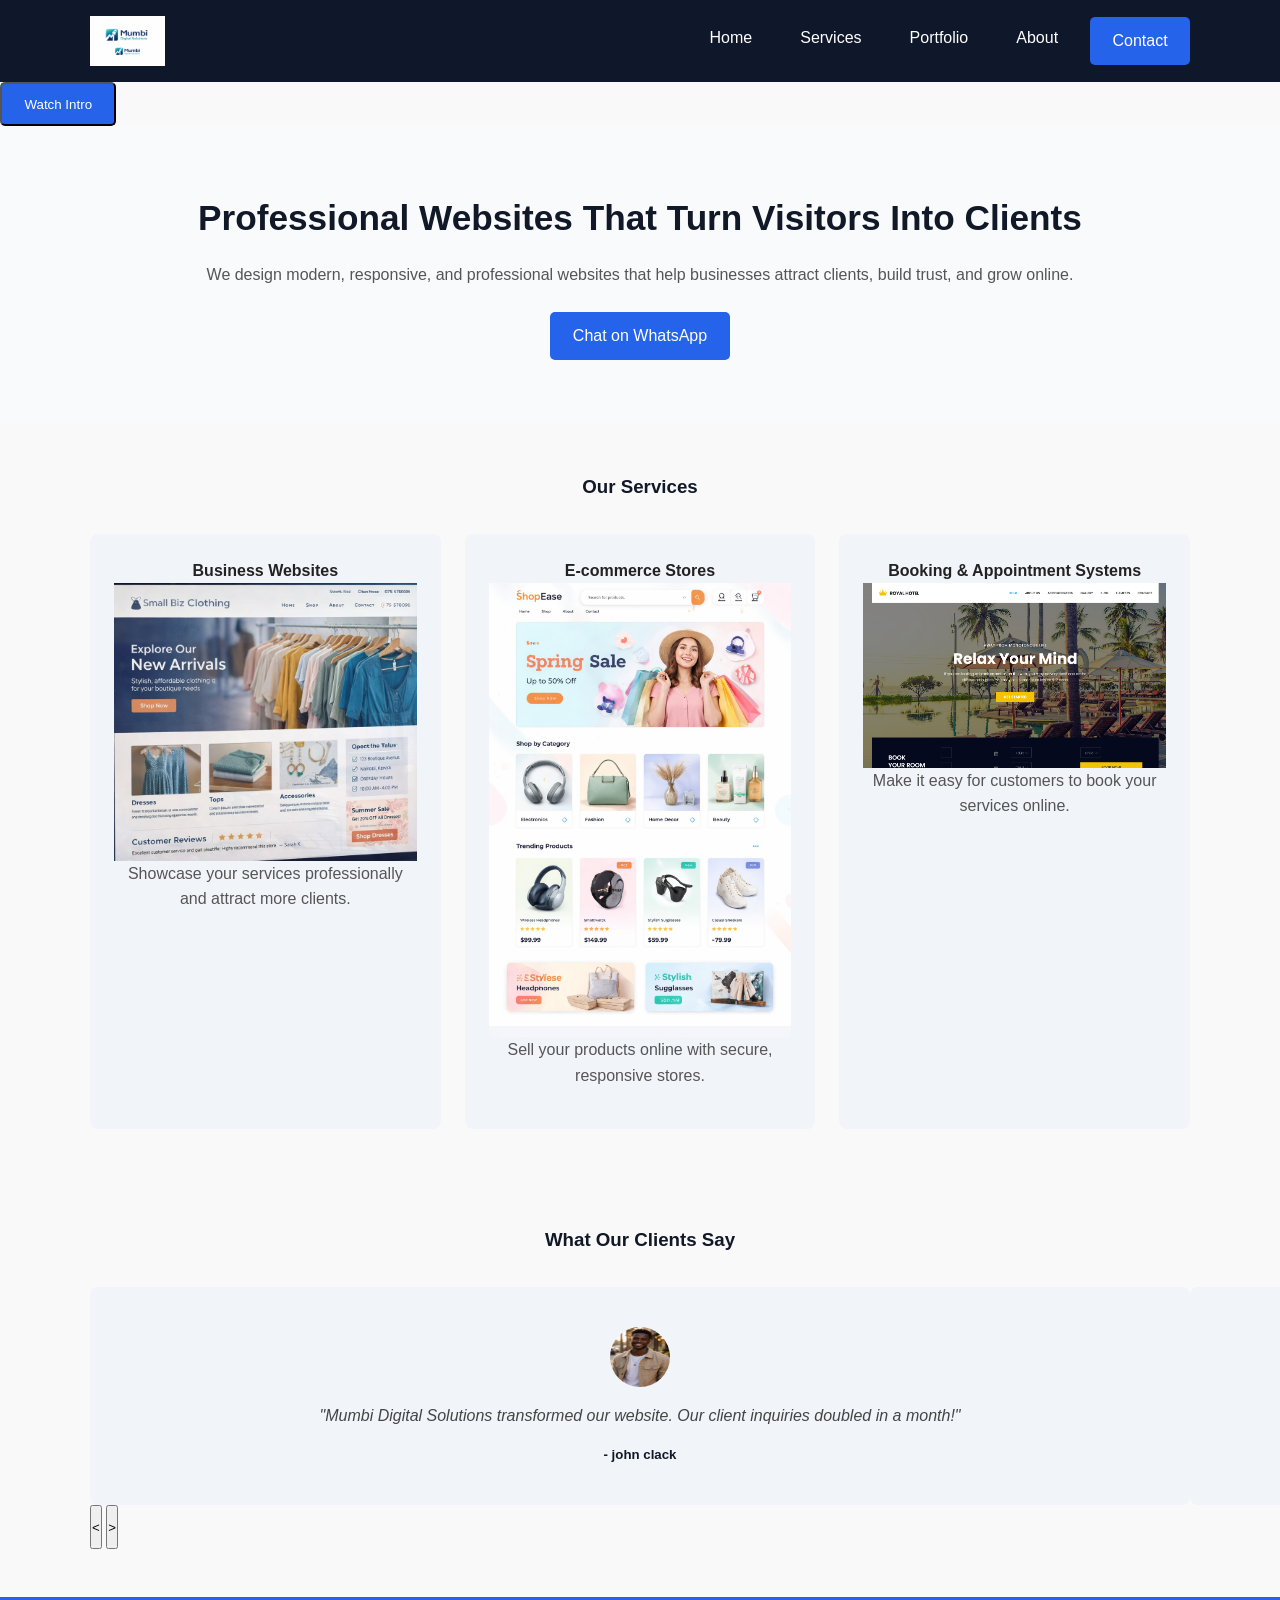
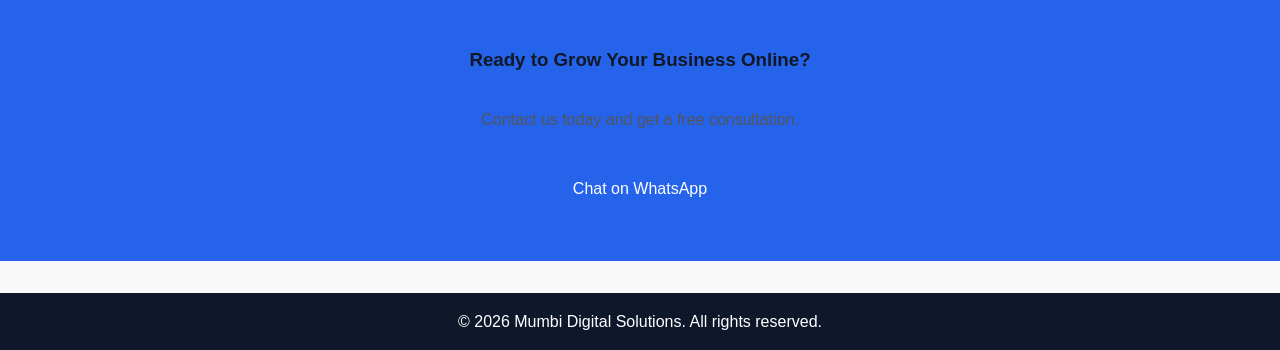
==== index.html @ 8a5ec48f "Improve mobile responsiveness, testimonial slider,contact form and update client names" ====
<!DOCTYPE html>
<html lang="en">
<head>
  <meta charset="UTF-8">
  <meta name="viewport" content="width=device-width, initial-scale=1.0">
  <title>Mumbi Digital Solutions | Websites That Attract Clients</title>
  <meta name="description" content="Mumbi Digital Solutions builds modern, professional websites that help businesses grow, attract clients, and build trust online.">
  <link rel="stylesheet" href="assets/css/style.css">
</head>
<body>

  <!-- Header -->
  <header class="header">
    <div class="container">
      <h1 class="logo">
        <a href="index.html"><img src="assets/images/logo.png" alt="Mumbi Digital Solutions Logo"></a>
      </h1>
      <nav>
        <a href="index.html">Home</a>
        <a href="services.html">Services</a>
        <a href="portfolio.html">Portfolio</a>
        <a href="about.html">About</a>
        <a href="contact.html" class="btn">Contact</a>
      </nav>
    </div>
  </header>

   <!-- Hero Section with Video -->
  <button id="openVideo" class="btn btn-primary">Watch Intro</button>

<div id="videoModal" class="modal">
  <div class="modal-content">
    <span class="close">&times;</span>
    <video width="100%" controls autoplay>
      <source src="assets/videos/intro.mp4" type="video/mp4">
      Your browser does not support the video tag.
    </video>
  </div>
</div>


  <!-- Hero -->
  <section class="hero">
    <div class="container">
      <h2>Professional Websites That Turn Visitors Into Clients</h2>
      <p>We design modern, responsive, and professional websites that help businesses attract clients, build trust, and grow online.</p>
      <a href="https://wa.me/254755570096" target="_blank" class="btn btn-primary">Chat on WhatsApp</a>
    </div>
  </section>

  <!-- Services Preview -->
  <section class="services">
    <div class="container">
      <h3>Our Services</h3>
      <div class="service-grid">
        <div class="service-card">
          <h4>Business Websites</h4>
            <img src="assets/images/project1.png" alt="Business Website Project"height="350"width="350">
          <p>Showcase your services professionally and attract more clients.</p>
        </div>
        <div class="service-card">
          <h4>E-commerce Stores</h4>
            <img src="assets/images/project2.png" alt="E-commerce Project"height="350"width="350">
          <p>Sell your products online with secure, responsive stores.</p>
        </div>
        <div class="service-card">
          <h4>Booking & Appointment Systems</h4>
            <img src="assets/images/project3.png" alt="Booking System Project"height="350"width="450">
          <p>Make it easy for customers to book your services online.</p>
        </div>
      </div>
    </div>
  </section>

  <!-- Testimonials / Social Proof -->
<section class="testimonials">
  <div class="container">
    <h3>What Our Clients Say</h3>
    <div class="testimonial-slider">

      <!-- Slide 1 -->
      <div class="testimonial-slide">
        <img src="assets/images/kelvin.k.png" alt="Client Testimonial">
        <p>"Mumbi Digital Solutions transformed our website. Our client inquiries doubled in a month!"</p>
        <h5>- john clack</h5>
      </div>

      <!-- Slide 2 -->
      <div class="testimonial-slide">
        <img src="assets/images/Ann wanja.png" alt="Client Testimonial">
        <p>"Professional, fast, and exactly what we needed to grow our business online."</p>
        <h5>- Christine Kally</h5>
      </div>

      <!-- Slide 3 -->
      <div class="testimonial-slide">
        <img src="assets/images/Tamara tiara.jpg" alt="Client Testimonial">
        <p>"Highly recommended! Their website design helped us attract more customers immediately."</p>
        <h5>- Ann Wanja</h5>
      </div>

    </div>

    <!-- Navigation Buttons -->
    <div class="testimonial-nav">
      <button class="prev-btn">&lt;</button>
      <button class="next-btn">&gt;</button>
    </div>
  </div>
</section>



  <!-- CTA Section -->
  <section class="cta">
    <div class="container">
      <h3>Ready to Grow Your Business Online?</h3>
      <p>Contact us today and get a free consultation.</p>
      <a href="https://wa.me/254755570096" target="_blank" class="btn btn-primary">Chat on WhatsApp</a>
    </div>
  </section>

  <!-- Footer -->
  <footer class="footer">
    <div class="container">
      <p>© 2026 Mumbi Digital Solutions. All rights reserved.</p>
    </div>
  </footer>

  <script src="assets/js/main.js"></script>
</body>
</html>
---- assets/css/style.css ----
/* =====================================================
   Reset & Global Styles
===================================================== */
* {
  margin: 0;
  padding: 0;
  box-sizing: border-box;
  font-family: 'Arial', sans-serif;
}

body {
  line-height: 1.6;
  color: #222;
  background: #f9f9f9;
  overflow-x: hidden;
}

a {
  text-decoration: none;
  color: inherit;
}

img {
  max-width: 100%;
  height: auto;
  display: block;
}

a,
button {
  min-height: 44px;
}

/* =====================================================
   Layout Container
===================================================== */
.container {
  width: 90%;
  max-width: 1100px;
  margin: auto;
}

/* =====================================================
   Header
===================================================== */
header {
  background: #0f172a;
  padding: 1rem 0;
}

header .container {
  display: flex;
  justify-content: space-between;
  align-items: center;
}

header .logo img {
  height: 50px;
  width: auto;
}

header nav {
  display: flex;
  gap: 1rem;
}

header nav a {
  color: #fff;
  padding: 0.5rem 1rem;
  border-radius: 5px;
  transition: background 0.3s;
}

header nav a:hover {
  background: #1e40af;
}

/* =====================================================
   Buttons
===================================================== */
.btn {
  padding: 0.7rem 1.4rem;
  background: #2563eb;
  color: #fff;
  border-radius: 5px;
  transition: background 0.3s;
  display: inline-block;
  text-align: center;
}

.btn:hover {
  background: #1d4ed8;
}

/* =====================================================
   Modal
===================================================== */
.modal {
  display: none;
  position: fixed;
  inset: 0;
  z-index: 999;
  background-color: rgba(0, 0, 0, 0.8);
}

.modal-content {
  margin: 10% auto;
  width: 90%;
  max-width: 800px;
  max-height: 80vh;
  overflow-y: auto;
  background: #000;
  padding: 1rem;
  border-radius: 8px;
}

.close {
  color: #fff;
  float: right;
  font-size: 2rem;
  cursor: pointer;
}

/* =====================================================
   Hero Section
===================================================== */
.hero {
  padding: 4rem 0;
  background: #f8fafc;
  text-align: center;
}

.hero h2 {
  font-size: 2.2rem;
  margin-bottom: 1rem;
}

.hero p {
  margin-bottom: 1.5rem;
  color: #555;
}

/* =====================================================
   Section Defaults
===================================================== */
section {
  padding: 3rem 0;
}

section h2,
section h3 {
  text-align: center;
  margin-bottom: 2rem;
  color: #111827;
}

section p {
  text-align: center;
  margin-bottom: 1rem;
  color: #555;
}

/* =====================================================
   Services
===================================================== */
.services .service-grid {
  display: grid;
  grid-template-columns: repeat(auto-fit, minmax(250px, 1fr));
  gap: 1.5rem;
}

.services .service-card {
  background: #f1f5f9;
  padding: 1.5rem;
  border-radius: 8px;
  text-align: center;
  transition: transform 0.3s;
}

.services .service-card:hover {
  transform: translateY(-5px);
}

/* =====================================================
   Portfolio
===================================================== */
.portfolio .portfolio-grid {
  display: grid;
  grid-template-columns: repeat(auto-fit, minmax(250px, 1fr));
  gap: 1.5rem;
}

.portfolio .portfolio-card {
  background: #fff;
  border-radius: 8px;
  overflow: hidden;
  text-align: center;
  box-shadow: 0 4px 8px rgba(0, 0, 0, 0.05);
  transition: transform 0.3s;
}

.portfolio .portfolio-card:hover {
  transform: translateY(-5px);
}

\/* =====================================================
   Testimonials
===================================================== */
.testimonials {
  overflow: hidden;
}

.testimonial-slider {
  display: flex;
  width: 100%;
  transition: transform 0.6s ease-in-out;
}

.testimonial-slide {
  min-width: 100%;
  flex-shrink: 0;
  background: #f1f5f9;
  padding: 2.5rem 2rem;
  border-radius: 8px;
  text-align: center;
}

.testimonial-slide img {
  width: 60px;
  height: 60px;
  border-radius: 50%;
  margin: 0 auto 1rem;
}

.testimonial-slide p {
  font-style: italic;
  color: #444;
  margin-bottom: 1rem;
}

.testimonial-slide h5 {
  color: #111827;
  font-weight: 600;
}


/* =====================================================
   CTA
===================================================== */
.cta {
  background: #2563eb;
  color: #fff;
  padding: 3rem 0;
  text-align: center;
}

.cta .btn {
  margin-top: 1rem;
}

/* =====================================================
   Contact Form
===================================================== */
.contact-form {
  max-width: 600px;
  margin: 2rem auto 0;
  display: flex;
  flex-direction: column;
  gap: 1rem;
}

.contact-form input,
.contact-form textarea {
  padding: 0.9rem;
  border: 1px solid #ddd;
  border-radius: 5px;
  font-size: 1rem;
}

.contact-form button {
  align-self: flex-start;
}

/* =====================================================
   Footer
===================================================== */
footer {
  background: #0f172a;
  color: #fff;
  text-align: center;
  padding: 1rem 0;
  margin-top: 2rem;
}

/* =====================================================
   Mobile Responsive
===================================================== */
@media (max-width: 768px) {

  header .container {
    flex-direction: column;
    gap: 1rem;
    text-align: center;
  }

  header nav {
    width: 100%;
    flex-direction: column;
    gap: 0.5rem;
  }

  header nav a {
    width: 100%;
  }

  .hero {
    padding: 3rem 1rem;
  }

  .hero h2 {
    font-size: 1.7rem;
    line-height: 1.3;
  }

  .btn {
    width: 100%;
  }

  section {
    padding: 2rem 1rem;
  }

  .testimonial-slide {
    padding: 1.5rem 1rem;
  }

  .contact-form {
    padding: 0 1rem;
  }

  .contact-form button {
    width: 100%;
    align-self: stretch;
  }
}
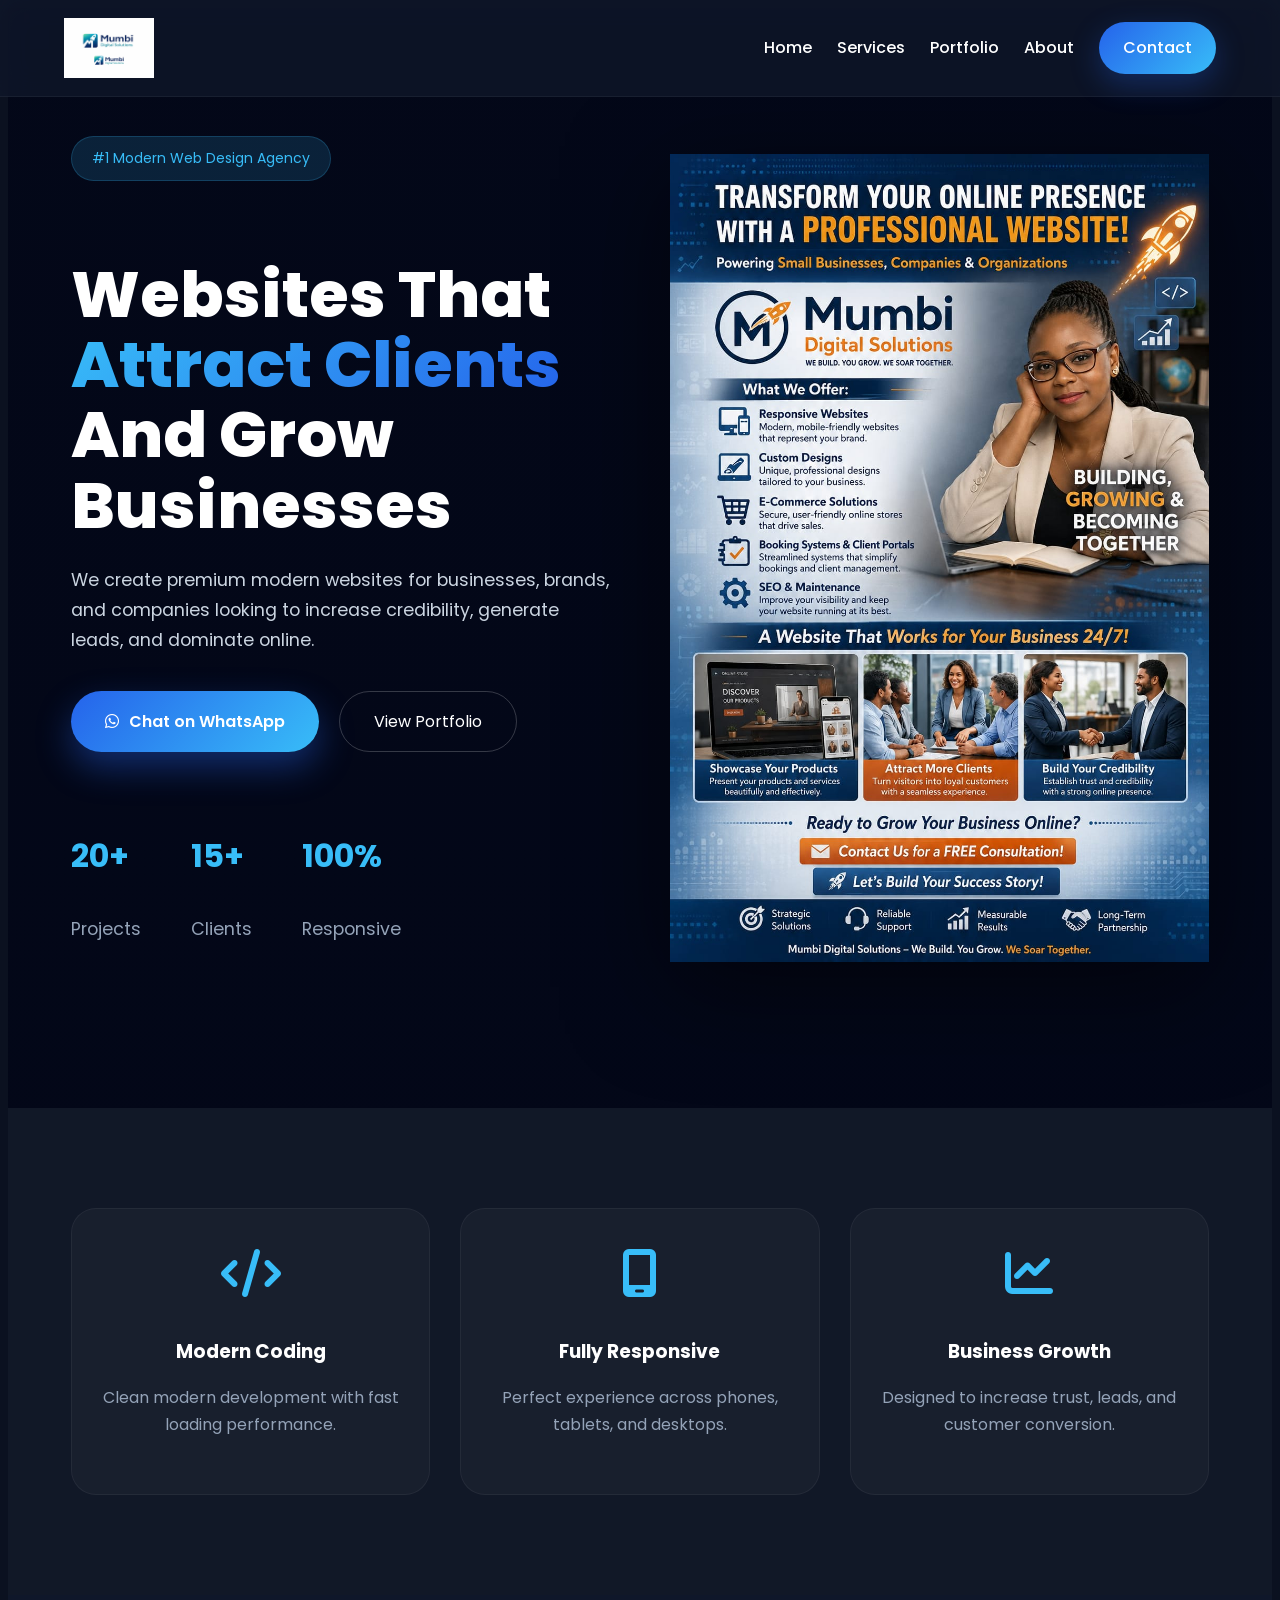
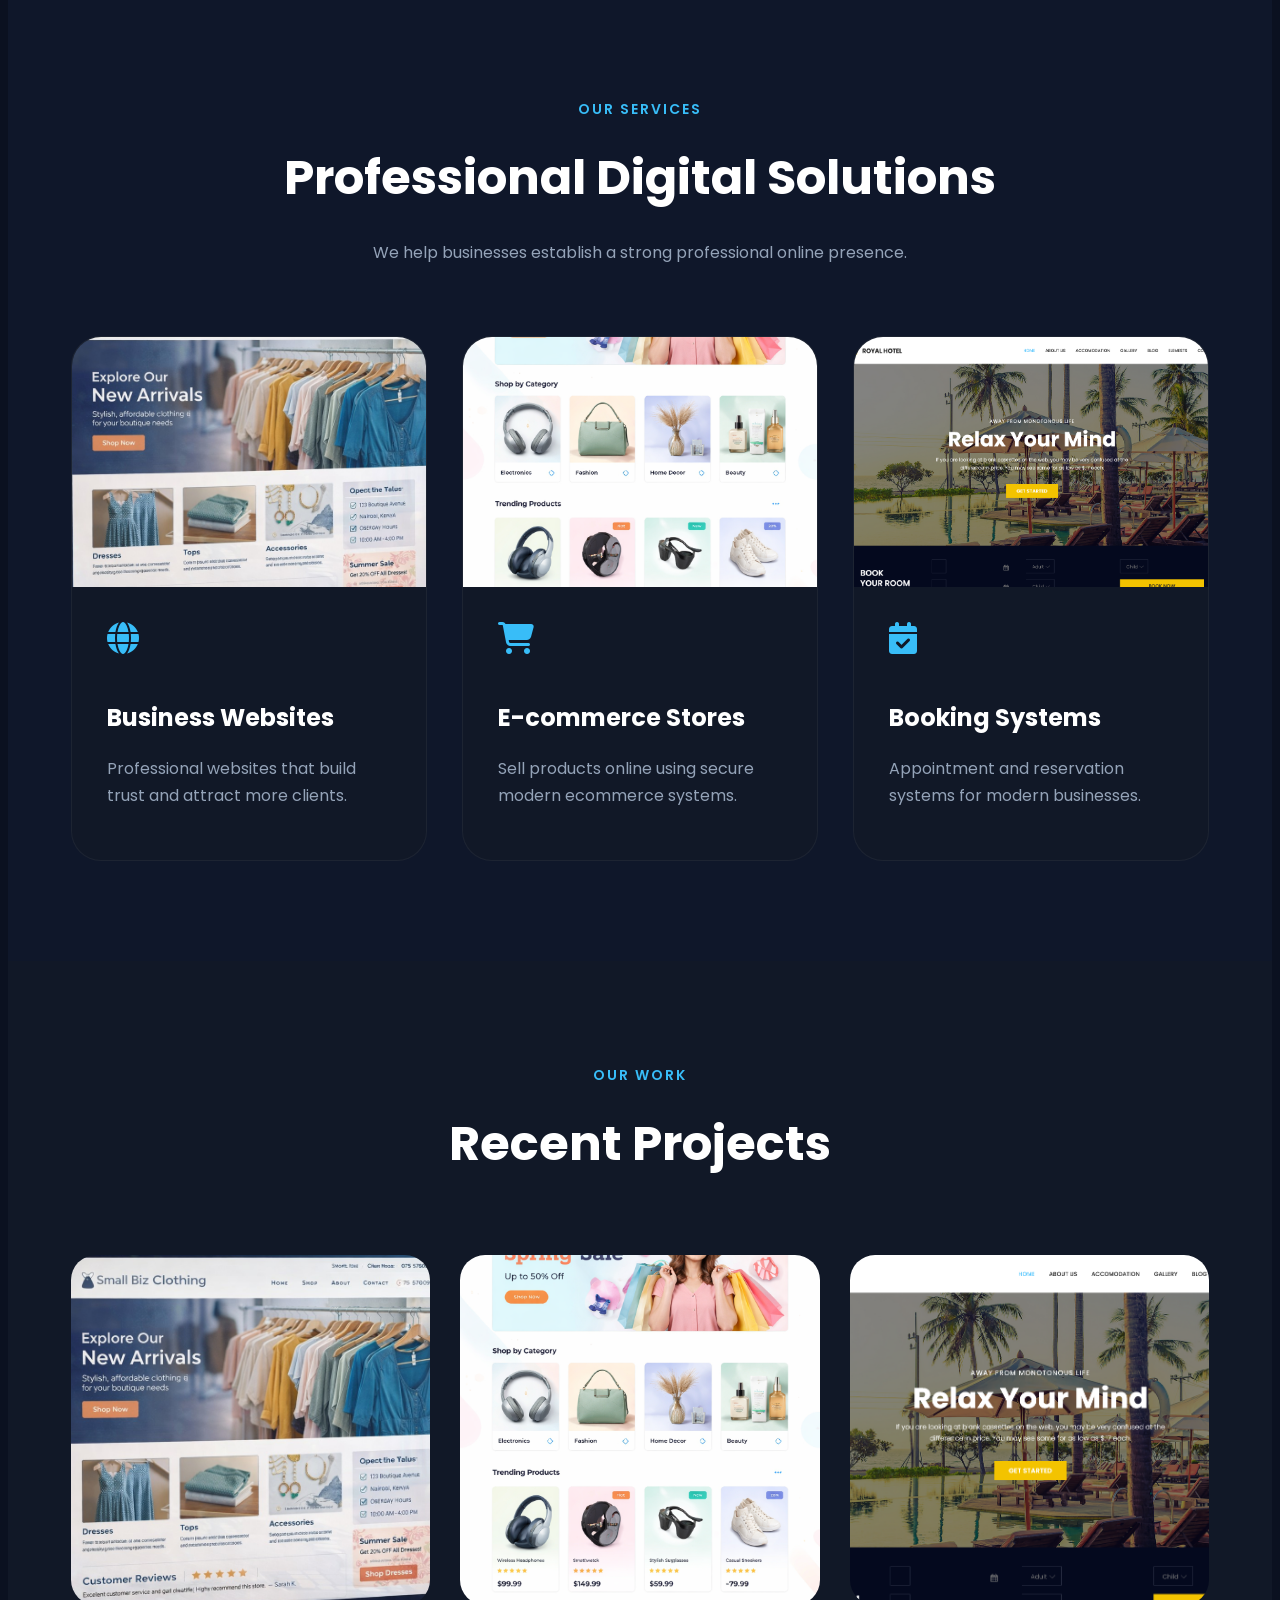
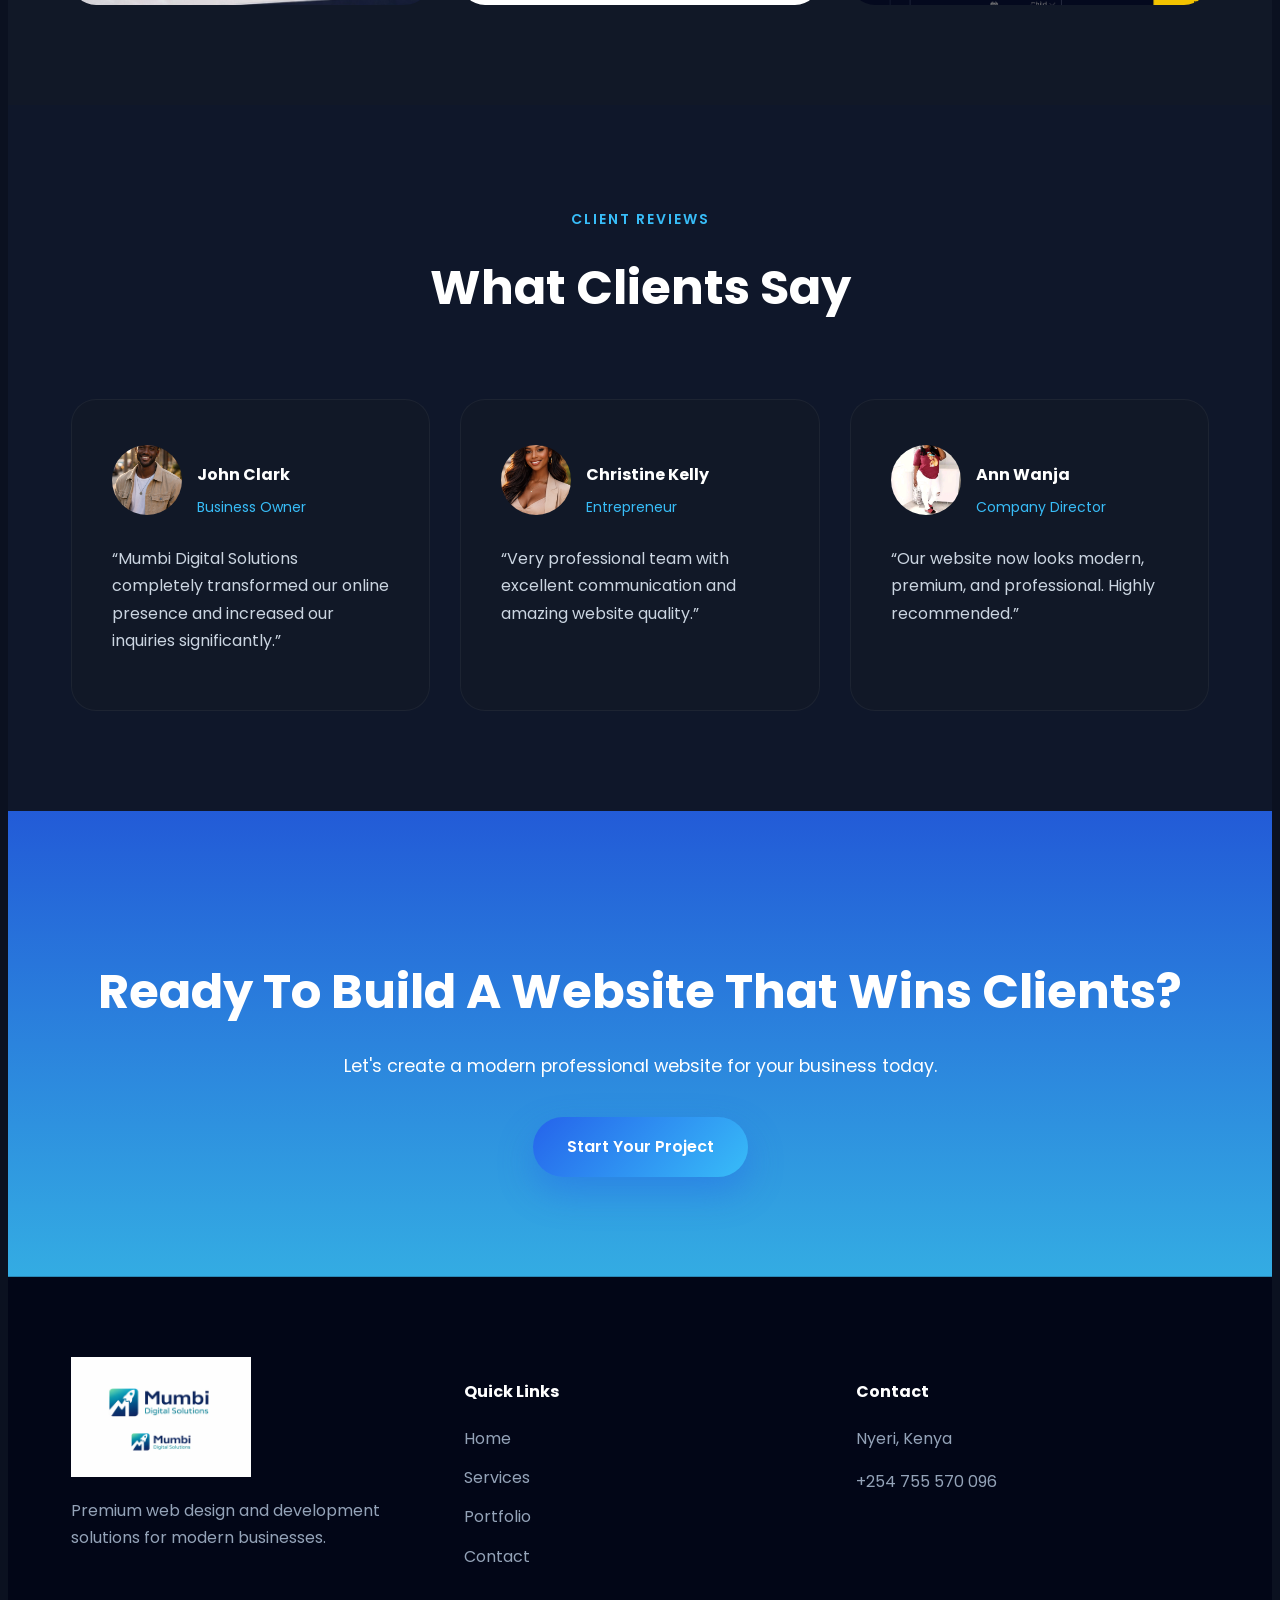
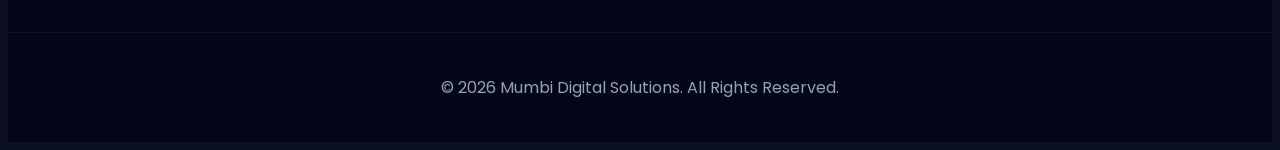
==== commit 59bde8ce: "Complete premium redesign for Mumbi Digital Solutions website" ====
--- a/index.html
+++ b/index.html
@@ -3,130 +3,388 @@
 <head>
   <meta charset="UTF-8">
   <meta name="viewport" content="width=device-width, initial-scale=1.0">
-  <title>Mumbi Digital Solutions | Websites That Attract Clients</title>
-  <meta name="description" content="Mumbi Digital Solutions builds modern, professional websites that help businesses grow, attract clients, and build trust online.">
+
+  <title>Mumbi Digital Solutions | Modern Websites That Grow Businesses</title>
+
+  <meta name="description" content="Mumbi Digital Solutions builds premium modern websites that help businesses attract clients, increase trust, and grow online.">
+
+  <!-- CSS -->
   <link rel="stylesheet" href="assets/css/style.css">
+
+  <!-- Google Fonts -->
+  <link rel="preconnect" href="https://fonts.googleapis.com">
+  <link rel="preconnect" href="https://fonts.gstatic.com" crossorigin>
+  <link href="https://fonts.googleapis.com/css2?family=Poppins:wght@300;400;500;600;700;800&display=swap" rel="stylesheet">
+
+  <!-- Font Awesome -->
+  <link rel="stylesheet" href="https://cdnjs.cloudflare.com/ajax/libs/font-awesome/6.5.1/css/all.min.css">
 </head>
 <body>
 
-  <!-- Header -->
-  <header class="header">
-    <div class="container">
-      <h1 class="logo">
-        <a href="index.html"><img src="assets/images/logo.png" alt="Mumbi Digital Solutions Logo"></a>
+<!-- ================= HEADER ================= -->
+<header class="header">
+
+  <div class="container nav-container">
+
+    <div class="logo">
+      <a href="index.html">
+        <img src="assets/images/logo.png" alt="Mumbi Digital Solutions Logo">
+      </a>
+    </div>
+
+    <nav class="navbar">
+      <a href="index.html" class="active">Home</a>
+      <a href="services.html">Services</a>
+      <a href="portfolio.html">Portfolio</a>
+      <a href="about.html">About</a>
+      <a href="contact.html" class="nav-btn">Contact</a>
+    </nav>
+
+  </div>
+
+</header>
+
+
+<!-- ================= HERO SECTION ================= -->
+<section class="hero">
+
+  <div class="hero-overlay"></div>
+
+  <div class="container hero-content">
+
+    <div class="hero-text">
+
+      <span class="hero-tag">
+        #1 Modern Web Design Agency
+      </span>
+
+      <h1>
+        Websites That
+        <span>Attract Clients</span>
+        And Grow Businesses
       </h1>
-      <nav>
-        <a href="index.html">Home</a>
-        <a href="services.html">Services</a>
-        <a href="portfolio.html">Portfolio</a>
-        <a href="about.html">About</a>
-        <a href="contact.html" class="btn">Contact</a>
-      </nav>
-    </div>
-  </header>
-
-   <!-- Hero Section with Video -->
-  <button id="openVideo" class="btn btn-primary">Watch Intro</button>
-
-<div id="videoModal" class="modal">
-  <div class="modal-content">
-    <span class="close">&times;</span>
-    <video width="100%" controls autoplay>
-      <source src="assets/videos/intro.mp4" type="video/mp4">
-      Your browser does not support the video tag.
-    </video>
-  </div>
-</div>
-
-
-  <!-- Hero -->
-  <section class="hero">
-    <div class="container">
-      <h2>Professional Websites That Turn Visitors Into Clients</h2>
-      <p>We design modern, responsive, and professional websites that help businesses attract clients, build trust, and grow online.</p>
-      <a href="https://wa.me/254755570096" target="_blank" class="btn btn-primary">Chat on WhatsApp</a>
-    </div>
-  </section>
-
-  <!-- Services Preview -->
-  <section class="services">
-    <div class="container">
-      <h3>Our Services</h3>
-      <div class="service-grid">
-        <div class="service-card">
-          <h4>Business Websites</h4>
-            <img src="assets/images/project1.png" alt="Business Website Project"height="350"width="350">
-          <p>Showcase your services professionally and attract more clients.</p>
-        </div>
-        <div class="service-card">
-          <h4>E-commerce Stores</h4>
-            <img src="assets/images/project2.png" alt="E-commerce Project"height="350"width="350">
-          <p>Sell your products online with secure, responsive stores.</p>
-        </div>
-        <div class="service-card">
-          <h4>Booking & Appointment Systems</h4>
-            <img src="assets/images/project3.png" alt="Booking System Project"height="350"width="450">
-          <p>Make it easy for customers to book your services online.</p>
-        </div>
-      </div>
-    </div>
-  </section>
-
-  <!-- Testimonials / Social Proof -->
+
+      <p>
+        We create premium modern websites for businesses, brands, and companies looking to increase credibility, generate leads, and dominate online.
+      </p>
+
+      <div class="hero-buttons">
+
+        <a href="https://wa.me/254755570096" target="_blank" class="btn-primary">
+          <i class="fa-brands fa-whatsapp"></i>
+          Chat on WhatsApp
+        </a>
+
+        <a href="portfolio.html" class="btn-secondary">
+          View Portfolio
+        </a>
+
+      </div>
+
+      <div class="hero-stats">
+
+        <div>
+          <h3>20+</h3>
+          <p>Projects</p>
+        </div>
+
+        <div>
+          <h3>15+</h3>
+          <p>Clients</p>
+        </div>
+
+        <div>
+          <h3>100%</h3>
+          <p>Responsive</p>
+        </div>
+
+      </div>
+
+    </div>
+
+
+    <div class="hero-image">
+      <img src="assets/images/imageA.jpeg" alt="Modern Website Design">
+    </div>
+
+  </div>
+
+</section>
+
+
+<!-- ================= TRUST SECTION ================= -->
+<section class="trust-section">
+
+  <div class="container trust-container">
+
+    <div class="trust-box">
+      <i class="fa-solid fa-code"></i>
+      <h3>Modern Coding</h3>
+      <p>Clean modern development with fast loading performance.</p>
+    </div>
+
+    <div class="trust-box">
+      <i class="fa-solid fa-mobile-screen"></i>
+      <h3>Fully Responsive</h3>
+      <p>Perfect experience across phones, tablets, and desktops.</p>
+    </div>
+
+    <div class="trust-box">
+      <i class="fa-solid fa-chart-line"></i>
+      <h3>Business Growth</h3>
+      <p>Designed to increase trust, leads, and customer conversion.</p>
+    </div>
+
+  </div>
+
+</section>
+
+
+<!-- ================= SERVICES ================= -->
+<section class="services">
+
+  <div class="container">
+
+    <div class="section-title">
+      <span>OUR SERVICES</span>
+      <h2>Professional Digital Solutions</h2>
+      <p>
+        We help businesses establish a strong professional online presence.
+      </p>
+    </div>
+
+
+    <div class="services-grid">
+
+      <!-- CARD 1 -->
+      <div class="service-card">
+
+        <div class="service-image">
+          <img src="assets/images/project1.png" alt="Business Website">
+        </div>
+
+        <div class="service-content">
+          <i class="fa-solid fa-globe"></i>
+          <h3>Business Websites</h3>
+          <p>
+            Professional websites that build trust and attract more clients.
+          </p>
+        </div>
+
+      </div>
+
+
+      <!-- CARD 2 -->
+      <div class="service-card">
+
+        <div class="service-image">
+          <img src="assets/images/project2.png" alt="Ecommerce Website">
+        </div>
+
+        <div class="service-content">
+          <i class="fa-solid fa-cart-shopping"></i>
+          <h3>E-commerce Stores</h3>
+          <p>
+            Sell products online using secure modern ecommerce systems.
+          </p>
+        </div>
+
+      </div>
+
+
+      <!-- CARD 3 -->
+      <div class="service-card">
+
+        <div class="service-image">
+          <img src="assets/images/project3.png" alt="Booking Systems">
+        </div>
+
+        <div class="service-content">
+          <i class="fa-solid fa-calendar-check"></i>
+          <h3>Booking Systems</h3>
+          <p>
+            Appointment and reservation systems for modern businesses.
+          </p>
+        </div>
+
+      </div>
+
+    </div>
+
+  </div>
+
+</section>
+
+
+<!-- ================= PORTFOLIO PREVIEW ================= -->
+<section class="portfolio-preview">
+
+  <div class="container">
+
+    <div class="section-title">
+      <span>OUR WORK</span>
+      <h2>Recent Projects</h2>
+    </div>
+
+
+    <div class="portfolio-grid">
+
+      <div class="portfolio-card">
+        <img src="assets/images/project1.png" alt="Project">
+      </div>
+
+      <div class="portfolio-card">
+        <img src="assets/images/project2.png" alt="Project">
+      </div>
+
+      <div class="portfolio-card">
+        <img src="assets/images/project3.png" alt="Project">
+      </div>
+
+    </div>
+
+  </div>
+
+</section>
+
+
+<!-- ================= TESTIMONIALS ================= -->
 <section class="testimonials">
+
   <div class="container">
-    <h3>What Our Clients Say</h3>
-    <div class="testimonial-slider">
-
-      <!-- Slide 1 -->
-      <div class="testimonial-slide">
-        <img src="assets/images/kelvin.k.png" alt="Client Testimonial">
-        <p>"Mumbi Digital Solutions transformed our website. Our client inquiries doubled in a month!"</p>
-        <h5>- john clack</h5>
-      </div>
-
-      <!-- Slide 2 -->
-      <div class="testimonial-slide">
-        <img src="assets/images/Ann wanja.png" alt="Client Testimonial">
-        <p>"Professional, fast, and exactly what we needed to grow our business online."</p>
-        <h5>- Christine Kally</h5>
-      </div>
-
-      <!-- Slide 3 -->
-      <div class="testimonial-slide">
-        <img src="assets/images/Tamara tiara.jpg" alt="Client Testimonial">
-        <p>"Highly recommended! Their website design helped us attract more customers immediately."</p>
-        <h5>- Ann Wanja</h5>
-      </div>
-
-    </div>
-
-    <!-- Navigation Buttons -->
-    <div class="testimonial-nav">
-      <button class="prev-btn">&lt;</button>
-      <button class="next-btn">&gt;</button>
-    </div>
-  </div>
-</section>
-
-
-
-  <!-- CTA Section -->
-  <section class="cta">
-    <div class="container">
-      <h3>Ready to Grow Your Business Online?</h3>
-      <p>Contact us today and get a free consultation.</p>
-      <a href="https://wa.me/254755570096" target="_blank" class="btn btn-primary">Chat on WhatsApp</a>
-    </div>
-  </section>
-
-  <!-- Footer -->
-  <footer class="footer">
-    <div class="container">
-      <p>© 2026 Mumbi Digital Solutions. All rights reserved.</p>
-    </div>
-  </footer>
-
-  <script src="assets/js/main.js"></script>
+
+    <div class="section-title">
+      <span>CLIENT REVIEWS</span>
+      <h2>What Clients Say</h2>
+    </div>
+
+
+    <div class="testimonial-grid">
+
+      <div class="testimonial-card">
+
+        <div class="client-info">
+          <img src="assets/images/kelvin.k.png" alt="Client">
+
+          <div>
+            <h4>John Clark</h4>
+            <span>Business Owner</span>
+          </div>
+        </div>
+
+        <p>
+          “Mumbi Digital Solutions completely transformed our online presence and increased our inquiries significantly.”
+        </p>
+
+      </div>
+
+
+      <div class="testimonial-card">
+
+        <div class="client-info">
+          <img src="assets/images/Ann wanja.png" alt="Client">
+
+          <div>
+            <h4>Christine Kelly</h4>
+            <span>Entrepreneur</span>
+          </div>
+        </div>
+
+        <p>
+          “Very professional team with excellent communication and amazing website quality.”
+        </p>
+
+      </div>
+
+
+      <div class="testimonial-card">
+
+        <div class="client-info">
+          <img src="assets/images/Tamara tiara.jpg" alt="Client">
+
+          <div>
+            <h4>Ann Wanja</h4>
+            <span>Company Director</span>
+          </div>
+        </div>
+
+        <p>
+          “Our website now looks modern, premium, and professional. Highly recommended.”
+        </p>
+
+      </div>
+
+    </div>
+
+  </div>
+
+</section>
+
+
+<!-- ================= CTA ================= -->
+<section class="cta-section">
+
+  <div class="container cta-container">
+
+    <h2>
+      Ready To Build A Website That Wins Clients?
+    </h2>
+
+    <p>
+      Let's create a modern professional website for your business today.
+    </p>
+
+    <a href="https://wa.me/254755570096" target="_blank" class="btn-primary">
+      Start Your Project
+    </a>
+
+  </div>
+
+</section>
+
+
+<!-- ================= FOOTER ================= -->
+<footer class="footer">
+
+  <div class="container footer-container">
+
+    <div class="footer-logo">
+      <img src="assets/images/logo.png" alt="Mumbi Digital Solutions">
+      <p>
+        Premium web design and development solutions for modern businesses.
+      </p>
+    </div>
+
+
+    <div class="footer-links">
+      <h4>Quick Links</h4>
+      <a href="index.html">Home</a>
+      <a href="services.html">Services</a>
+      <a href="portfolio.html">Portfolio</a>
+      <a href="contact.html">Contact</a>
+    </div>
+
+
+    <div class="footer-contact">
+      <h4>Contact</h4>
+      <p>Nyeri, Kenya</p>
+      <p>+254 755 570 096</p>
+    </div>
+
+  </div>
+
+
+  <div class="footer-bottom">
+    <p>
+      © 2026 Mumbi Digital Solutions. All Rights Reserved.
+    </p>
+  </div>
+
+</footer>
+
+
+<script src="assets/js/main.js"></script>
+
 </body>
 </html>
+
--- a/assets/css/style.css
+++ b/assets/css/style.css
@@ -1,345 +1,582 @@
-/* =====================================================
-   Reset & Global Styles
-===================================================== */
-* {
-  margin: 0;
-  padding: 0;
-  box-sizing: border-box;
-  font-family: 'Arial', sans-serif;
-}
-
-body {
-  line-height: 1.6;
-  color: #222;
-  background: #f9f9f9;
-  overflow-x: hidden;
-}
-
-a {
-  text-decoration: none;
-  color: inherit;
-}
-
-img {
-  max-width: 100%;
-  height: auto;
-  display: block;
-}
-
-a,
-button {
-  min-height: 44px;
-}
-
-/* =====================================================
-   Layout Container
-===================================================== */
-.container {
-  width: 90%;
-  max-width: 1100px;
-  margin: auto;
-}
-
-/* =====================================================
-   Header
-===================================================== */
-header {
-  background: #0f172a;
-  padding: 1rem 0;
-}
-
-header .container {
-  display: flex;
-  justify-content: space-between;
-  align-items: center;
-}
-
-header .logo img {
-  height: 50px;
-  width: auto;
-}
-
-header nav {
-  display: flex;
-  gap: 1rem;
-}
-
-header nav a {
-  color: #fff;
-  padding: 0.5rem 1rem;
-  border-radius: 5px;
-  transition: background 0.3s;
-}
-
-header nav a:hover {
-  background: #1e40af;
-}
-
-/* =====================================================
-   Buttons
-===================================================== */
-.btn {
-  padding: 0.7rem 1.4rem;
-  background: #2563eb;
-  color: #fff;
-  border-radius: 5px;
-  transition: background 0.3s;
-  display: inline-block;
-  text-align: center;
-}
-
-.btn:hover {
-  background: #1d4ed8;
-}
-
-/* =====================================================
-   Modal
-===================================================== */
-.modal {
-  display: none;
-  position: fixed;
-  inset: 0;
-  z-index: 999;
-  background-color: rgba(0, 0, 0, 0.8);
-}
-
-.modal-content {
-  margin: 10% auto;
-  width: 90%;
-  max-width: 800px;
-  max-height: 80vh;
-  overflow-y: auto;
-  background: #000;
-  padding: 1rem;
-  border-radius: 8px;
-}
-
-.close {
-  color: #fff;
-  float: right;
-  font-size: 2rem;
-  cursor: pointer;
-}
-
-/* =====================================================
-   Hero Section
-===================================================== */
-.hero {
-  padding: 4rem 0;
-  background: #f8fafc;
-  text-align: center;
-}
-
-.hero h2 {
-  font-size: 2.2rem;
-  margin-bottom: 1rem;
-}
-
-.hero p {
-  margin-bottom: 1.5rem;
-  color: #555;
-}
-
-/* =====================================================
-   Section Defaults
-===================================================== */
-section {
-  padding: 3rem 0;
-}
-
-section h2,
-section h3 {
-  text-align: center;
-  margin-bottom: 2rem;
-  color: #111827;
-}
-
-section p {
-  text-align: center;
-  margin-bottom: 1rem;
-  color: #555;
-}
-
-/* =====================================================
-   Services
-===================================================== */
-.services .service-grid {
-  display: grid;
-  grid-template-columns: repeat(auto-fit, minmax(250px, 1fr));
-  gap: 1.5rem;
-}
-
-.services .service-card {
-  background: #f1f5f9;
-  padding: 1.5rem;
-  border-radius: 8px;
-  text-align: center;
-  transition: transform 0.3s;
-}
-
-.services .service-card:hover {
-  transform: translateY(-5px);
-}
-
-/* =====================================================
-   Portfolio
-===================================================== */
-.portfolio .portfolio-grid {
-  display: grid;
-  grid-template-columns: repeat(auto-fit, minmax(250px, 1fr));
-  gap: 1.5rem;
-}
-
-.portfolio .portfolio-card {
-  background: #fff;
-  border-radius: 8px;
-  overflow: hidden;
-  text-align: center;
-  box-shadow: 0 4px 8px rgba(0, 0, 0, 0.05);
-  transition: transform 0.3s;
-}
-
-.portfolio .portfolio-card:hover {
-  transform: translateY(-5px);
-}
-
-\/* =====================================================
-   Testimonials
-===================================================== */
-.testimonials {
-  overflow: hidden;
-}
-
-.testimonial-slider {
-  display: flex;
-  width: 100%;
-  transition: transform 0.6s ease-in-out;
-}
-
-.testimonial-slide {
-  min-width: 100%;
-  flex-shrink: 0;
-  background: #f1f5f9;
-  padding: 2.5rem 2rem;
-  border-radius: 8px;
-  text-align: center;
-}
-
-.testimonial-slide img {
-  width: 60px;
-  height: 60px;
-  border-radius: 50%;
-  margin: 0 auto 1rem;
-}
-
-.testimonial-slide p {
-  font-style: italic;
-  color: #444;
-  margin-bottom: 1rem;
-}
-
-.testimonial-slide h5 {
-  color: #111827;
-  font-weight: 600;
-}
-
-
-/* =====================================================
-   CTA
-===================================================== */
-.cta {
-  background: #2563eb;
-  color: #fff;
-  padding: 3rem 0;
-  text-align: center;
-}
-
-.cta .btn {
-  margin-top: 1rem;
-}
-
-/* =====================================================
-   Contact Form
-===================================================== */
-.contact-form {
-  max-width: 600px;
-  margin: 2rem auto 0;
-  display: flex;
-  flex-direction: column;
-  gap: 1rem;
-}
-
-.contact-form input,
-.contact-form textarea {
-  padding: 0.9rem;
-  border: 1px solid #ddd;
-  border-radius: 5px;
-  font-size: 1rem;
-}
-
-.contact-form button {
-  align-self: flex-start;
-}
-
-/* =====================================================
-   Footer
-===================================================== */
-footer {
-  background: #0f172a;
-  color: #fff;
-  text-align: center;
-  padding: 1rem 0;
-  margin-top: 2rem;
-}
-
-/* =====================================================
-   Mobile Responsive
-===================================================== */
-@media (max-width: 768px) {
-
-  header .container {
-    flex-direction: column;
-    gap: 1rem;
-    text-align: center;
-  }
-
-  header nav {
-    width: 100%;
-    flex-direction: column;
-    gap: 0.5rem;
-  }
-
-  header nav a {
-    width: 100%;
-  }
-
-  .hero {
-    padding: 3rem 1rem;
-  }
-
-  .hero h2 {
-    font-size: 1.7rem;
-    line-height: 1.3;
-  }
-
-  .btn {
-    width: 100%;
-  }
-
-  section {
-    padding: 2rem 1rem;
-  }
-
-  .testimonial-slide {
-    padding: 1.5rem 1rem;
-  }
-
-  .contact-form {
-    padding: 0 1rem;
-  }
-
-  .contact-form button {
-    width: 100%;
-    align-self: stretch;
-  }
-}
+Your CSS is the main reason the site feels outdated. Right now it looks like a basic template because:
+
+* flat colors
+* no depth/shadows
+* weak typography
+* no spacing system
+* no animations
+* no gradients
+* no premium sections
+* no glassmorphism
+* no visual hierarchy
+* old-school layout structure
+
+A professional agency website in 2026 needs:
+
+* strong hero visuals
+* gradients
+* layered backgrounds
+* soft shadows
+* modern spacing
+* hover effects
+* better typography
+* modern cards
+* premium buttons
+* visual contrast
+
+Replace your ENTIRE current `style.css` with this upgraded professional version.
+
+```css
+/* =======================================================
+   GLOBAL RESET
+======================================================= */
+*{
+  margin:0;
+  padding:0;
+  box-sizing:border-box;
+}
+
+html{
+  scroll-behavior:smooth;
+}
+
+body{
+  font-family:'Poppins',sans-serif;
+  background:#0b1120;
+  color:#fff;
+  overflow-x:hidden;
+  line-height:1.7;
+}
+
+/* =======================================================
+   GLOBAL
+======================================================= */
+.container{
+  width:90%;
+  max-width:1200px;
+  margin:auto;
+}
+
+img{
+  width:100%;
+  display:block;
+}
+
+a{
+  text-decoration:none;
+}
+
+section{
+  padding:100px 0;
+}
+
+/* =======================================================
+   HEADER
+======================================================= */
+.header{
+  position:fixed;
+  top:0;
+  left:0;
+  width:100%;
+  z-index:1000;
+  background:rgba(15,23,42,0.8);
+  backdrop-filter:blur(15px);
+  border-bottom:1px solid rgba(255,255,255,0.05);
+}
+
+.nav-container{
+  display:flex;
+  justify-content:space-between;
+  align-items:center;
+  padding:18px 0;
+}
+
+.logo img{
+  height:60px;
+  width:auto;
+}
+
+.navbar{
+  display:flex;
+  align-items:center;
+  gap:25px;
+}
+
+.navbar a{
+  color:#fff;
+  font-weight:500;
+  transition:0.3s;
+  position:relative;
+}
+
+.navbar a:hover{
+  color:#38bdf8;
+}
+
+.nav-btn{
+  background:linear-gradient(135deg,#2563eb,#38bdf8);
+  padding:12px 24px;
+  border-radius:50px;
+  font-weight:600;
+  box-shadow:0 10px 30px rgba(37,99,235,0.3);
+}
+
+.nav-btn:hover{
+  transform:translateY(-3px);
+}
+
+/* =======================================================
+   HERO SECTION
+======================================================= */
+.hero{
+  min-height:100vh;
+  display:flex;
+  align-items:center;
+  position:relative;
+  background:
+  linear-gradient(rgba(2,6,23,0.85),rgba(2,6,23,0.9)),
+  url('../images/hero-bg.jpg');
+  background-size:cover;
+  background-position:center;
+  overflow:hidden;
+}
+
+.hero-content{
+  display:grid;
+  grid-template-columns:1fr 1fr;
+  gap:60px;
+  align-items:center;
+}
+
+.hero-tag{
+  display:inline-block;
+  background:rgba(56,189,248,0.15);
+  color:#38bdf8;
+  padding:10px 20px;
+  border-radius:50px;
+  font-size:14px;
+  margin-bottom:25px;
+  border:1px solid rgba(56,189,248,0.2);
+}
+
+.hero-text h1{
+  font-size:4rem;
+  line-height:1.1;
+  margin-bottom:25px;
+  font-weight:800;
+}
+
+.hero-text h1 span{
+  background:linear-gradient(135deg,#38bdf8,#2563eb);
+  -webkit-background-clip:text;
+  -webkit-text-fill-color:transparent;
+}
+
+.hero-text p{
+  color:#cbd5e1;
+  font-size:1.1rem;
+  margin-bottom:35px;
+  max-width:600px;
+}
+
+.hero-buttons{
+  display:flex;
+  gap:20px;
+  flex-wrap:wrap;
+  margin-bottom:45px;
+}
+
+.btn-primary{
+  background:linear-gradient(135deg,#2563eb,#38bdf8);
+  color:#fff;
+  padding:16px 34px;
+  border-radius:60px;
+  font-weight:600;
+  transition:0.4s;
+  display:inline-flex;
+  align-items:center;
+  gap:10px;
+  box-shadow:0 15px 35px rgba(37,99,235,0.4);
+}
+
+.btn-primary:hover{
+  transform:translateY(-5px);
+}
+
+.btn-secondary{
+  border:1px solid rgba(255,255,255,0.2);
+  color:#fff;
+  padding:16px 34px;
+  border-radius:60px;
+  transition:0.4s;
+}
+
+.btn-secondary:hover{
+  background:#fff;
+  color:#111827;
+}
+
+.hero-stats{
+  display:flex;
+  gap:50px;
+  flex-wrap:wrap;
+}
+
+.hero-stats h3{
+  font-size:2rem;
+  color:#38bdf8;
+}
+
+.hero-stats p{
+  margin-top:5px;
+  color:#94a3b8;
+}
+
+.hero-image img{
+  animation:float 5s ease-in-out infinite;
+  filter:drop-shadow(0 25px 50px rgba(0,0,0,0.5));
+}
+
+@keyframes float{
+  0%{
+    transform:translateY(0px);
+  }
+
+  50%{
+    transform:translateY(-20px);
+  }
+
+  100%{
+    transform:translateY(0px);
+  }
+}
+
+/* =======================================================
+   SECTION TITLES
+======================================================= */
+.section-title{
+  text-align:center;
+  margin-bottom:70px;
+}
+
+.section-title span{
+  color:#38bdf8;
+  font-weight:600;
+  letter-spacing:2px;
+  font-size:14px;
+}
+
+.section-title h2{
+  font-size:3rem;
+  margin-top:15px;
+  margin-bottom:20px;
+}
+
+.section-title p{
+  color:#94a3b8;
+  max-width:700px;
+  margin:auto;
+}
+
+/* =======================================================
+   TRUST SECTION
+======================================================= */
+.trust-section{
+  background:#111827;
+}
+
+.trust-container{
+  display:grid;
+  grid-template-columns:repeat(auto-fit,minmax(250px,1fr));
+  gap:30px;
+}
+
+.trust-box{
+  background:rgba(255,255,255,0.03);
+  padding:40px 30px;
+  border-radius:25px;
+  text-align:center;
+  transition:0.4s;
+  border:1px solid rgba(255,255,255,0.05);
+}
+
+.trust-box:hover{
+  transform:translateY(-10px);
+  border-color:#38bdf8;
+}
+
+.trust-box i{
+  font-size:3rem;
+  margin-bottom:20px;
+  color:#38bdf8;
+}
+
+.trust-box h3{
+  margin-bottom:15px;
+}
+
+.trust-box p{
+  color:#94a3b8;
+}
+
+/* =======================================================
+   SERVICES
+======================================================= */
+.services{
+  background:#0f172a;
+}
+
+.services-grid{
+  display:grid;
+  grid-template-columns:repeat(auto-fit,minmax(320px,1fr));
+  gap:35px;
+}
+
+.service-card{
+  background:#111827;
+  border-radius:30px;
+  overflow:hidden;
+  transition:0.5s;
+  border:1px solid rgba(255,255,255,0.05);
+}
+
+.service-card:hover{
+  transform:translateY(-12px);
+  box-shadow:0 25px 50px rgba(0,0,0,0.4);
+}
+
+.service-image{
+  overflow:hidden;
+}
+
+.service-image img{
+  height:250px;
+  object-fit:cover;
+  transition:0.5s;
+}
+
+.service-card:hover img{
+  transform:scale(1.08);
+}
+
+.service-content{
+  padding:35px;
+}
+
+.service-content i{
+  font-size:2rem;
+  color:#38bdf8;
+  margin-bottom:20px;
+}
+
+.service-content h3{
+  font-size:1.5rem;
+  margin-bottom:15px;
+}
+
+.service-content p{
+  color:#94a3b8;
+}
+
+/* =======================================================
+   PORTFOLIO
+======================================================= */
+.portfolio-preview{
+  background:#111827;
+}
+
+.portfolio-grid{
+  display:grid;
+  grid-template-columns:repeat(auto-fit,minmax(300px,1fr));
+  gap:30px;
+}
+
+.portfolio-card{
+  border-radius:25px;
+  overflow:hidden;
+  position:relative;
+}
+
+.portfolio-card img{
+  height:350px;
+  object-fit:cover;
+  transition:0.5s;
+}
+
+.portfolio-card:hover img{
+  transform:scale(1.08);
+}
+
+/* =======================================================
+   TESTIMONIALS
+======================================================= */
+.testimonials{
+  background:#0f172a;
+}
+
+.testimonial-grid{
+  display:grid;
+  grid-template-columns:repeat(auto-fit,minmax(320px,1fr));
+  gap:30px;
+}
+
+.testimonial-card{
+  background:#111827;
+  padding:40px;
+  border-radius:25px;
+  border:1px solid rgba(255,255,255,0.05);
+}
+
+.client-info{
+  display:flex;
+  align-items:center;
+  gap:15px;
+  margin-bottom:25px;
+}
+
+.client-info img{
+  width:70px;
+  height:70px;
+  border-radius:50%;
+  object-fit:cover;
+}
+
+.client-info h4{
+  margin-bottom:5px;
+}
+
+.client-info span{
+  color:#38bdf8;
+  font-size:14px;
+}
+
+.testimonial-card p{
+  color:#cbd5e1;
+}
+
+/* =======================================================
+   CTA SECTION
+======================================================= */
+.cta-section{
+  background:
+  linear-gradient(rgba(37,99,235,0.9),rgba(56,189,248,0.9)),
+  url('../images/cta-bg.jpg');
+  background-size:cover;
+  background-position:center;
+  text-align:center;
+}
+
+.cta-container h2{
+  font-size:3rem;
+  margin-bottom:20px;
+}
+
+.cta-container p{
+  margin-bottom:35px;
+  font-size:1.1rem;
+}
+
+/* =======================================================
+   FOOTER
+======================================================= */
+.footer{
+  background:#020617;
+  padding-top:80px;
+}
+
+.footer-container{
+  display:grid;
+  grid-template-columns:repeat(auto-fit,minmax(250px,1fr));
+  gap:40px;
+  padding-bottom:50px;
+}
+
+.footer-logo img{
+  width:180px;
+  margin-bottom:20px;
+}
+
+.footer-logo p{
+  color:#94a3b8;
+}
+
+.footer-links h4,
+.footer-contact h4{
+  margin-bottom:20px;
+}
+
+.footer-links a{
+  display:block;
+  color:#94a3b8;
+  margin-bottom:12px;
+  transition:0.3s;
+}
+
+.footer-links a:hover{
+  color:#38bdf8;
+}
+
+.footer-contact p{
+  color:#94a3b8;
+  margin-bottom:10px;
+}
+
+.footer-bottom{
+  border-top:1px solid rgba(255,255,255,0.05);
+  text-align:center;
+  padding:25px 0;
+  color:#94a3b8;
+}
+
+/* =======================================================
+   MOBILE RESPONSIVE
+======================================================= */
+@media(max-width:991px){
+
+  .hero-content{
+    grid-template-columns:1fr;
+    text-align:center;
+  }
+
+  .hero-text p{
+    margin:auto auto 35px;
+  }
+
+  .hero-buttons{
+    justify-content:center;
+  }
+
+  .hero-stats{
+    justify-content:center;
+  }
+
+  .hero-image{
+    margin-top:40px;
+  }
+
+}
+
+@media(max-width:768px){
+
+  section{
+    padding:70px 0;
+  }
+
+  .navbar{
+    display:none;
+  }
+
+  .hero-text h1{
+    font-size:2.7rem;
+  }
+
+  .section-title h2{
+    font-size:2.2rem;
+  }
+
+  .cta-container h2{
+    font-size:2.2rem;
+  }
+
+}
+```
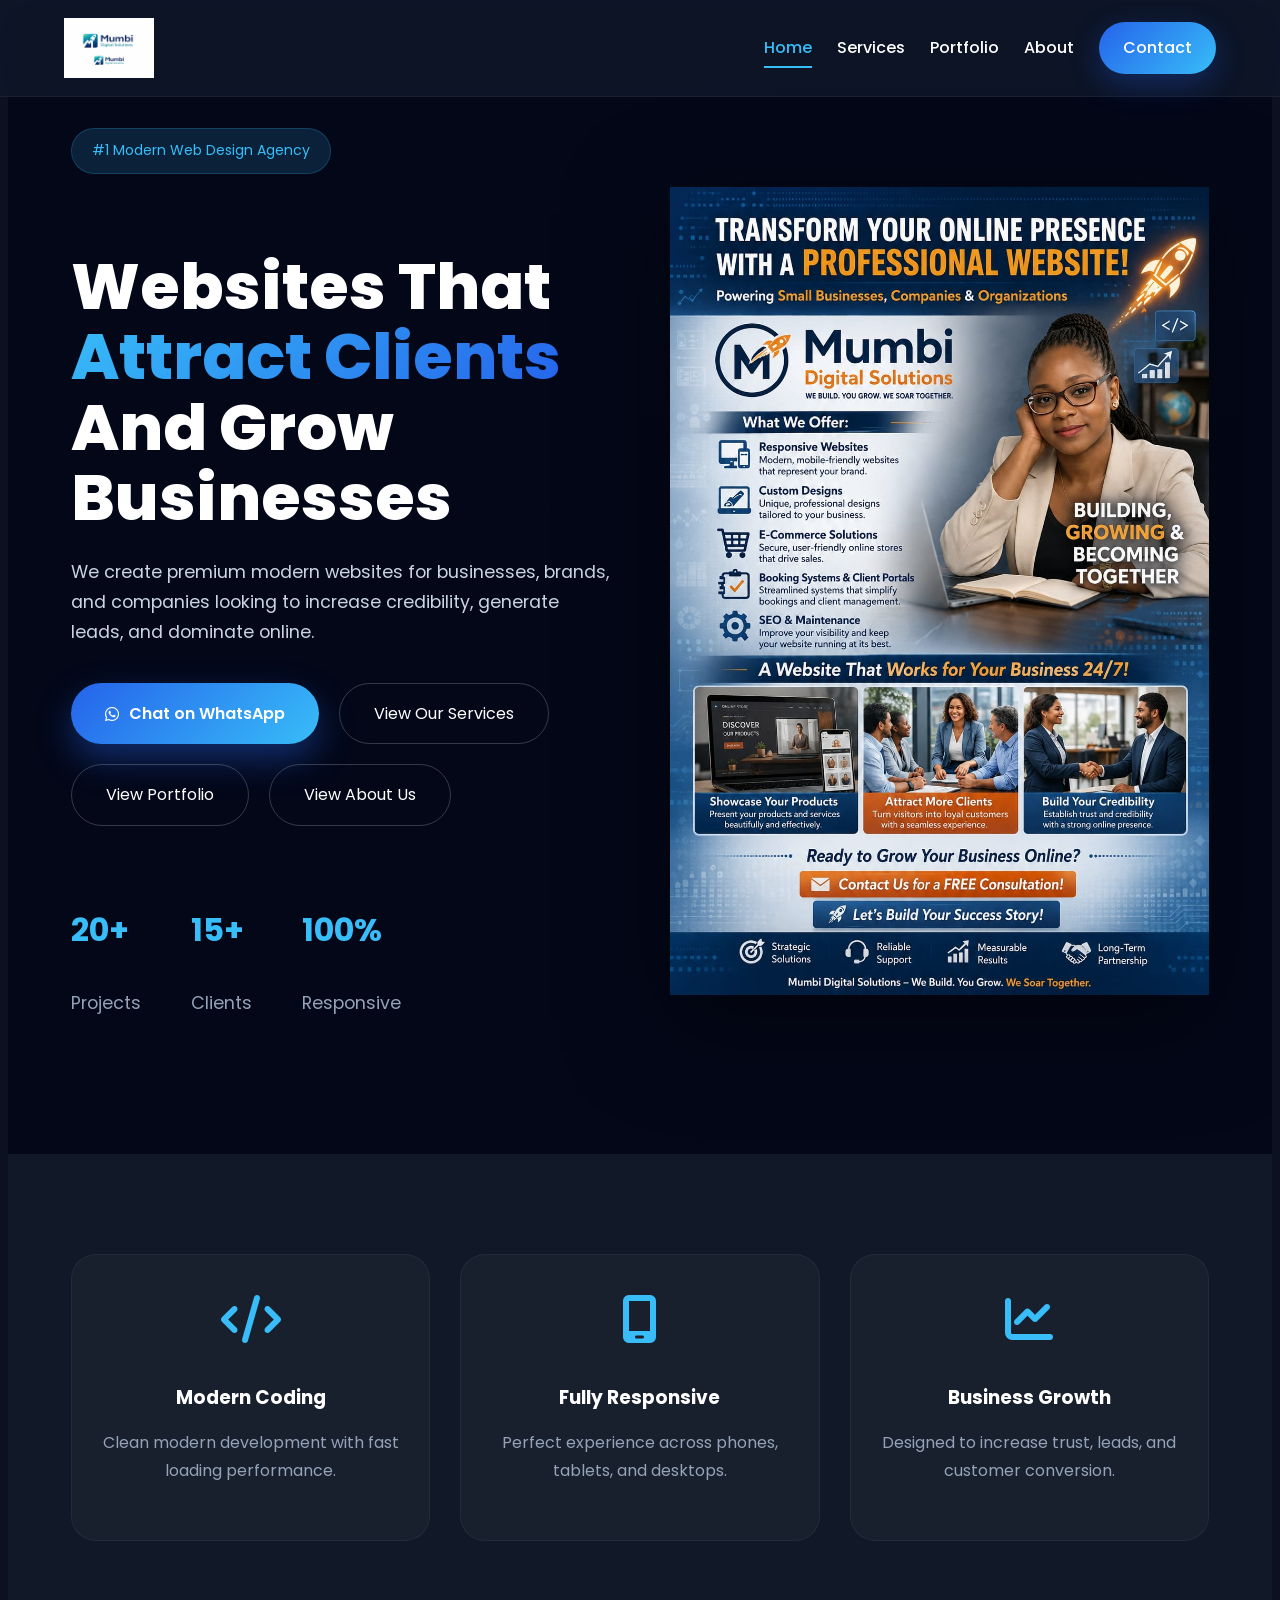
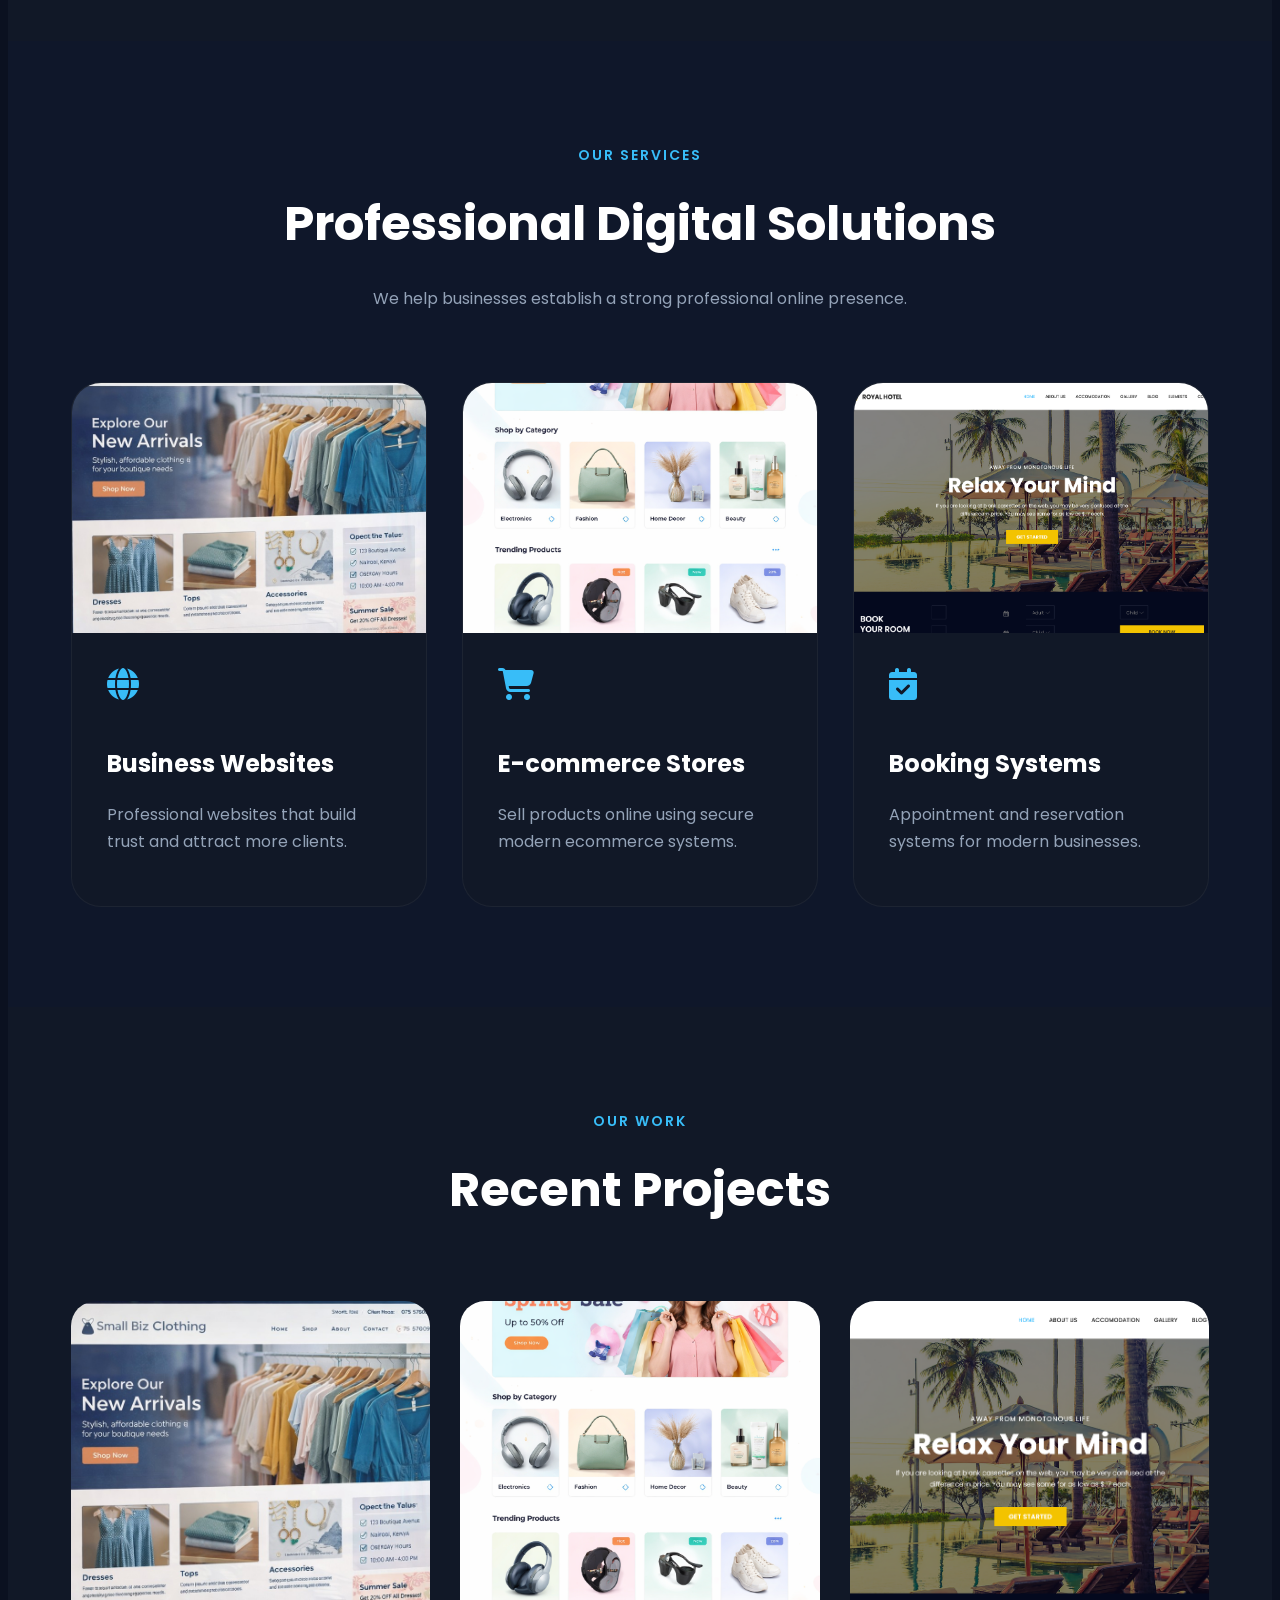
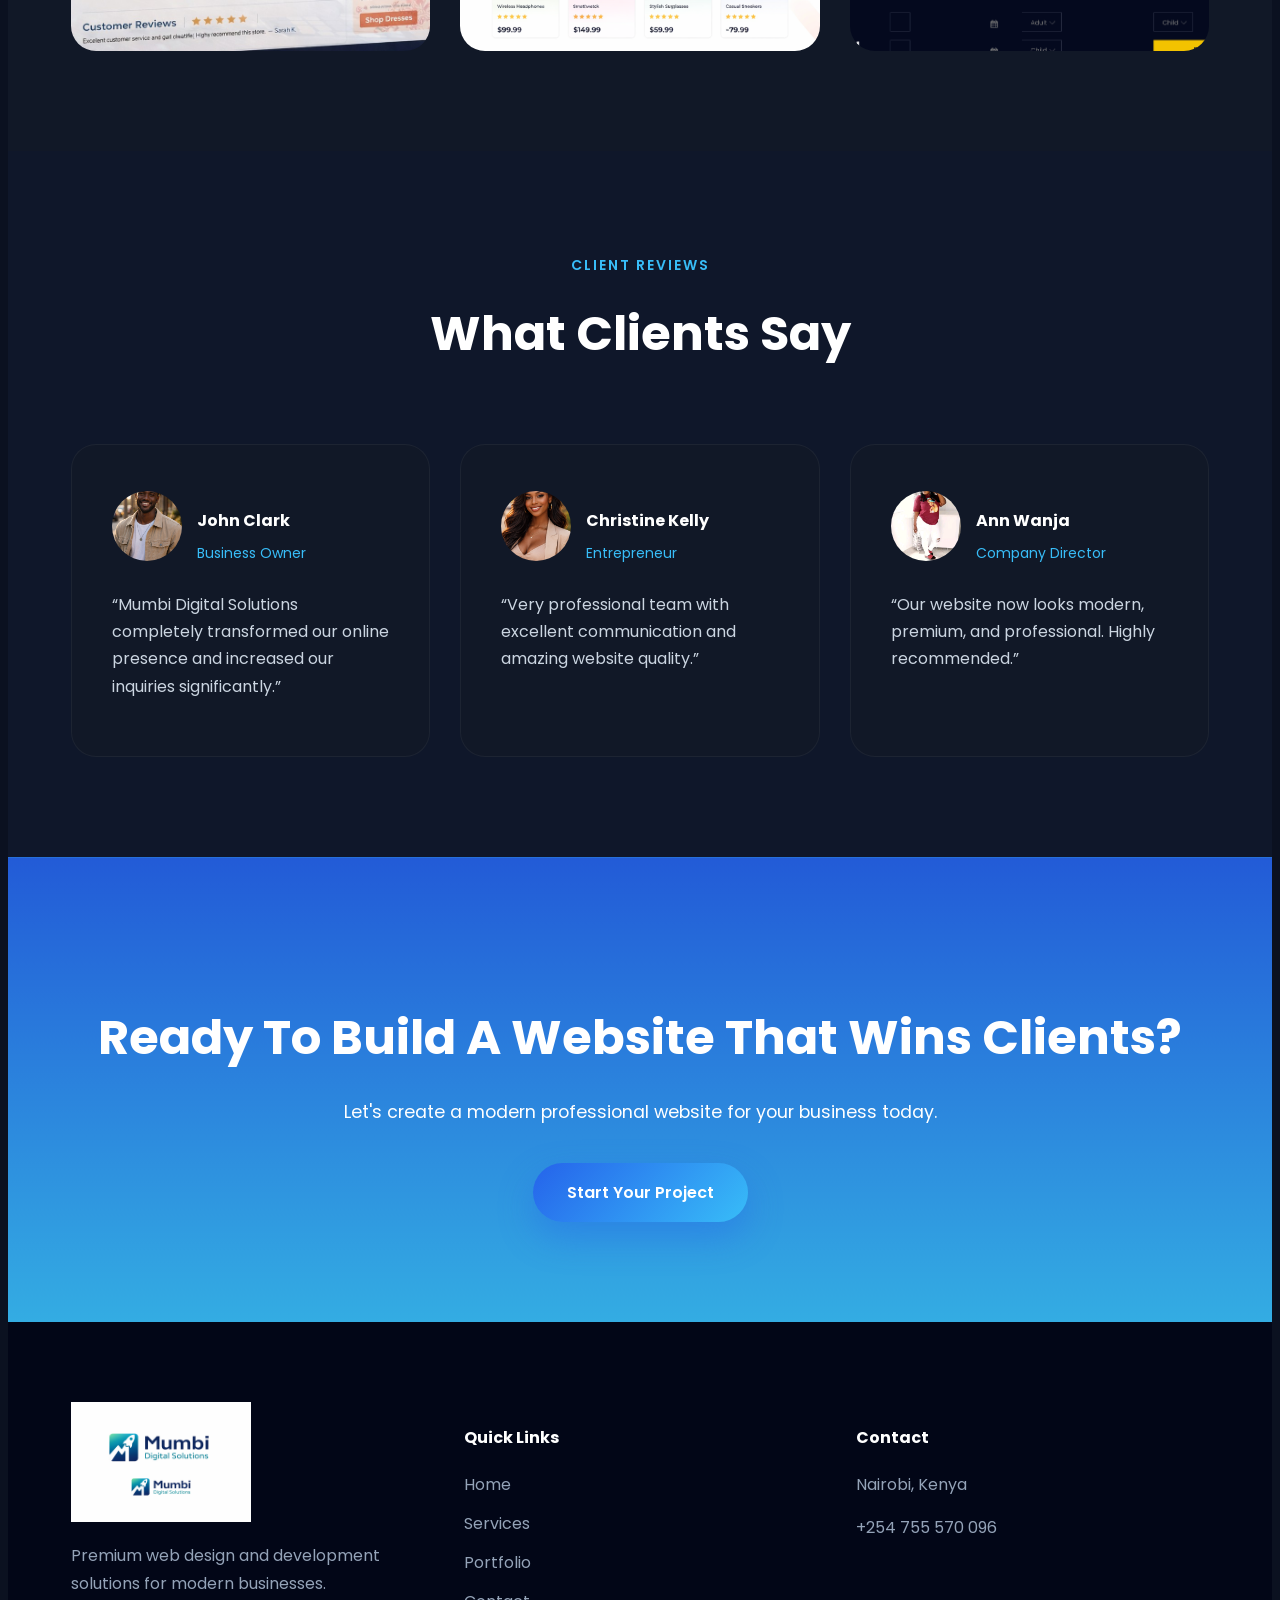
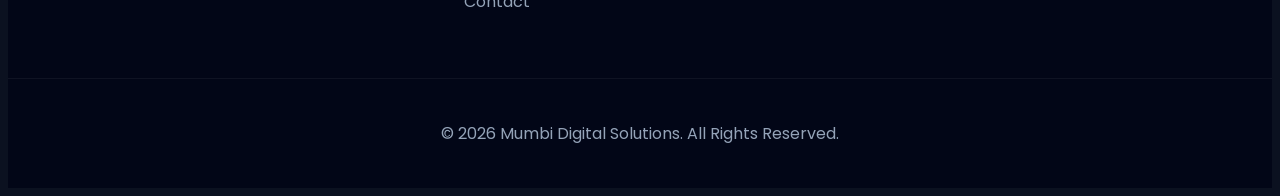
==== commit 96de46b6: "updated navbar style.css and contact info onall html pages" ====
--- a/index.html
+++ b/index.html
@@ -74,9 +74,14 @@
           <i class="fa-brands fa-whatsapp"></i>
           Chat on WhatsApp
         </a>
+         <a href="services.html" class="btn-secondary">
+          View Our Services
 
         <a href="portfolio.html" class="btn-secondary">
           View Portfolio
+        </a>
+         <a href="about.html" class="btn-secondary">
+          View About Us
         </a>
 
       </div>
@@ -366,8 +371,10 @@
 
 
     <div class="footer-contact">
+
       <h4>Contact</h4>
-      <p>Nyeri, Kenya</p>
+
+      <p>Nairobi, Kenya</p>
       <p>+254 755 570 096</p>
     </div>
 
--- a/assets/css/style.css
+++ b/assets/css/style.css
@@ -1,31 +1,3 @@
-Your CSS is the main reason the site feels outdated. Right now it looks like a basic template because:
-
-* flat colors
-* no depth/shadows
-* weak typography
-* no spacing system
-* no animations
-* no gradients
-* no premium sections
-* no glassmorphism
-* no visual hierarchy
-* old-school layout structure
-
-A professional agency website in 2026 needs:
-
-* strong hero visuals
-* gradients
-* layered backgrounds
-* soft shadows
-* modern spacing
-* hover effects
-* better typography
-* modern cards
-* premium buttons
-* visual contrast
-
-Replace your ENTIRE current `style.css` with this upgraded professional version.
-
 ```css
 /* =======================================================
    GLOBAL RESET
@@ -79,7 +51,7 @@
   left:0;
   width:100%;
   z-index:1000;
-  background:rgba(15,23,42,0.8);
+  background:rgba(15,23,42,0.85);
   backdrop-filter:blur(15px);
   border-bottom:1px solid rgba(255,255,255,0.05);
 }
@@ -109,7 +81,24 @@
   position:relative;
 }
 
-.navbar a:hover{
+.navbar a::after{
+  content:'';
+  position:absolute;
+  left:0;
+  bottom:-6px;
+  width:0%;
+  height:2px;
+  background:#38bdf8;
+  transition:0.3s;
+}
+
+.navbar a:hover::after,
+.navbar .active::after{
+  width:100%;
+}
+
+.navbar a:hover,
+.navbar .active{
   color:#38bdf8;
 }
 
@@ -139,6 +128,7 @@
   background-size:cover;
   background-position:center;
   overflow:hidden;
+  padding-top:120px;
 }
 
 .hero-content{
@@ -529,7 +519,7 @@
 }
 
 /* =======================================================
-   MOBILE RESPONSIVE
+   TABLET RESPONSIVE
 ======================================================= */
 @media(max-width:991px){
 
@@ -554,28 +544,110 @@
     margin-top:40px;
   }
 
-}
-
+  .hero-text h1{
+    font-size:3rem;
+  }
+
+}
+
+/* =======================================================
+   MOBILE RESPONSIVE
+======================================================= */
 @media(max-width:768px){
 
   section{
     padding:70px 0;
   }
 
+  .nav-container{
+    flex-direction:column;
+    gap:15px;
+  }
+
+  .logo img{
+    height:55px;
+  }
+
   .navbar{
-    display:none;
+    display:flex;
+    flex-wrap:wrap;
+    justify-content:center;
+    gap:15px;
+    width:100%;
+  }
+
+  .navbar a{
+    font-size:15px;
+  }
+
+  .nav-btn{
+    padding:10px 18px;
+  }
+
+  .hero{
+    text-align:center;
+    padding-top:150px;
   }
 
   .hero-text h1{
-    font-size:2.7rem;
+    font-size:2.5rem;
+  }
+
+  .hero-text p{
+    font-size:1rem;
+  }
+
+  .hero-buttons{
+    justify-content:center;
+  }
+
+  .btn-primary,
+  .btn-secondary{
+    width:100%;
+    justify-content:center;
   }
 
   .section-title h2{
-    font-size:2.2rem;
+    font-size:2rem;
   }
 
   .cta-container h2{
-    font-size:2.2rem;
+    font-size:2rem;
+  }
+
+  .service-content{
+    padding:25px;
+  }
+
+  .testimonial-card{
+    padding:30px;
+  }
+
+}
+
+/* =======================================================
+   SMALL MOBILE
+======================================================= */
+@media(max-width:480px){
+
+  .hero-text h1{
+    font-size:2rem;
+  }
+
+  .section-title h2{
+    font-size:1.8rem;
+  }
+
+  .cta-container h2{
+    font-size:1.8rem;
+  }
+
+  .hero-stats{
+    gap:25px;
+  }
+
+  .hero-stats h3{
+    font-size:1.5rem;
   }
 
 }
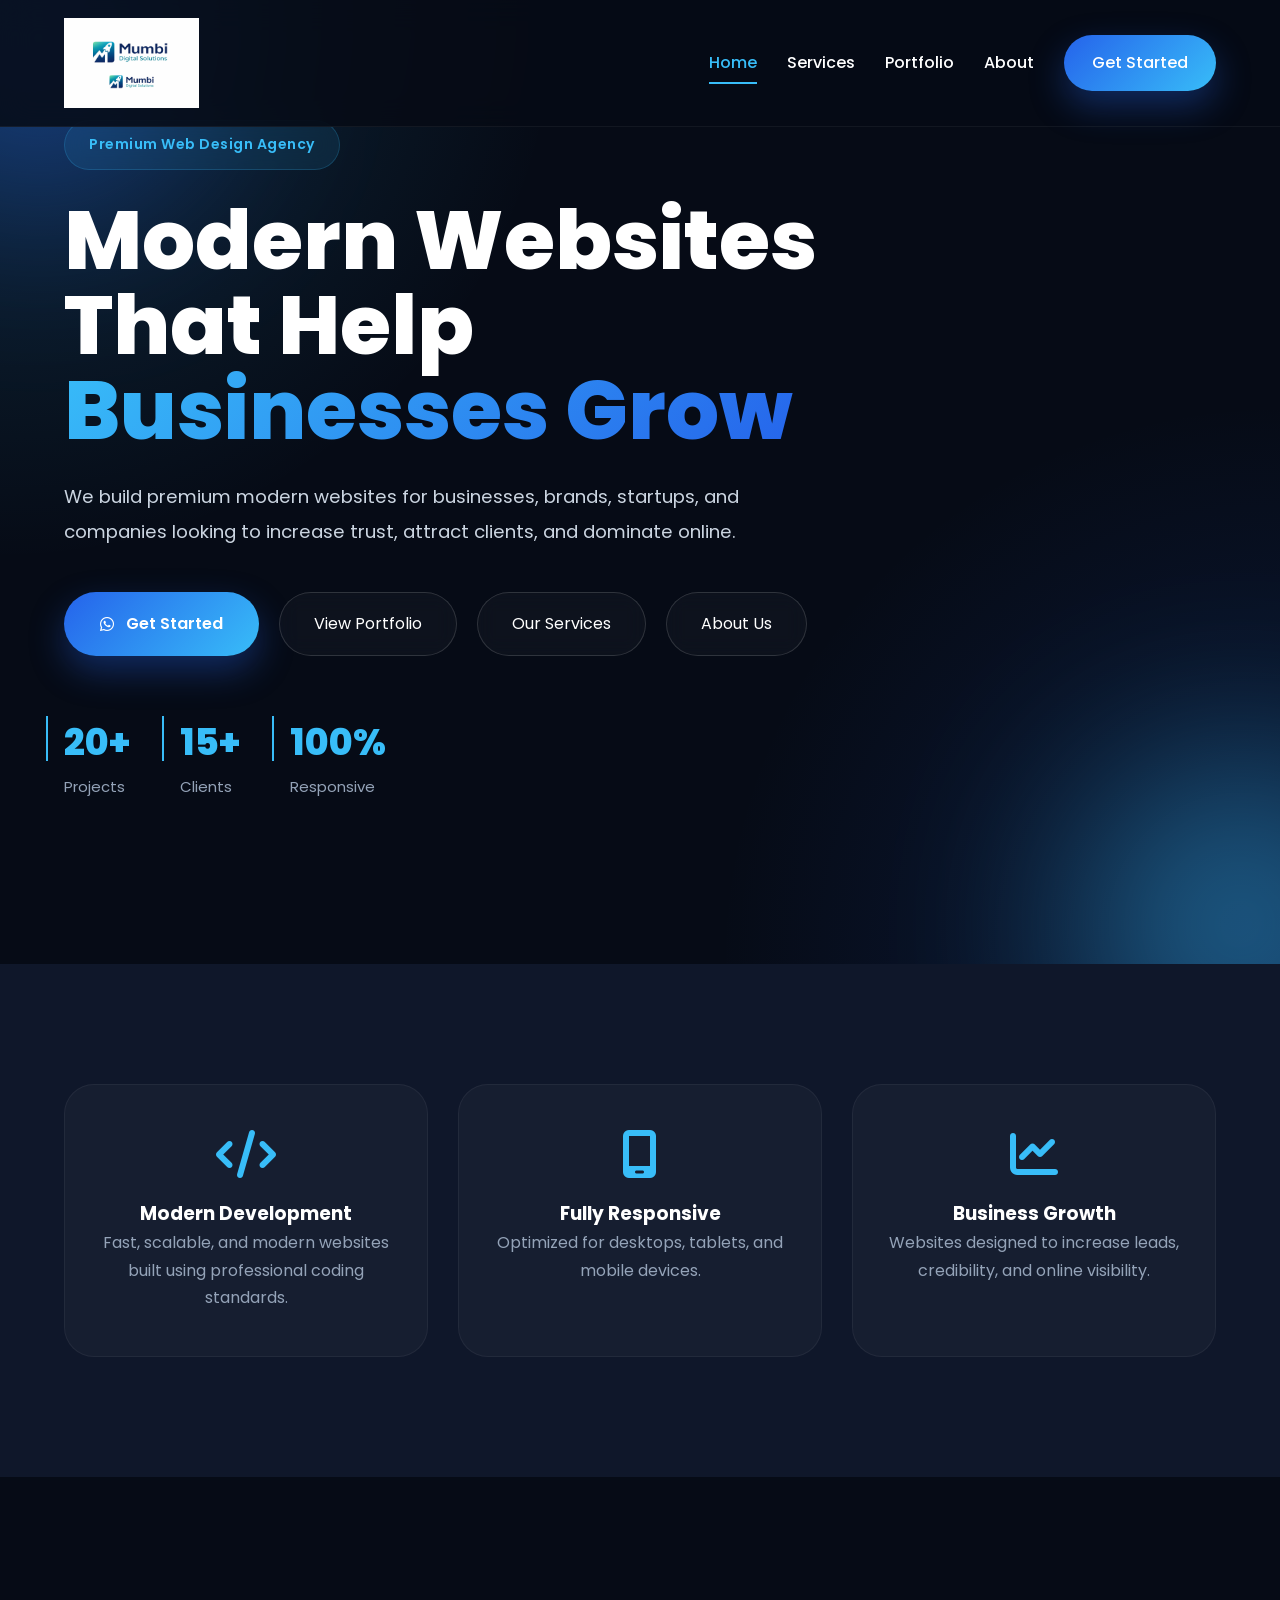
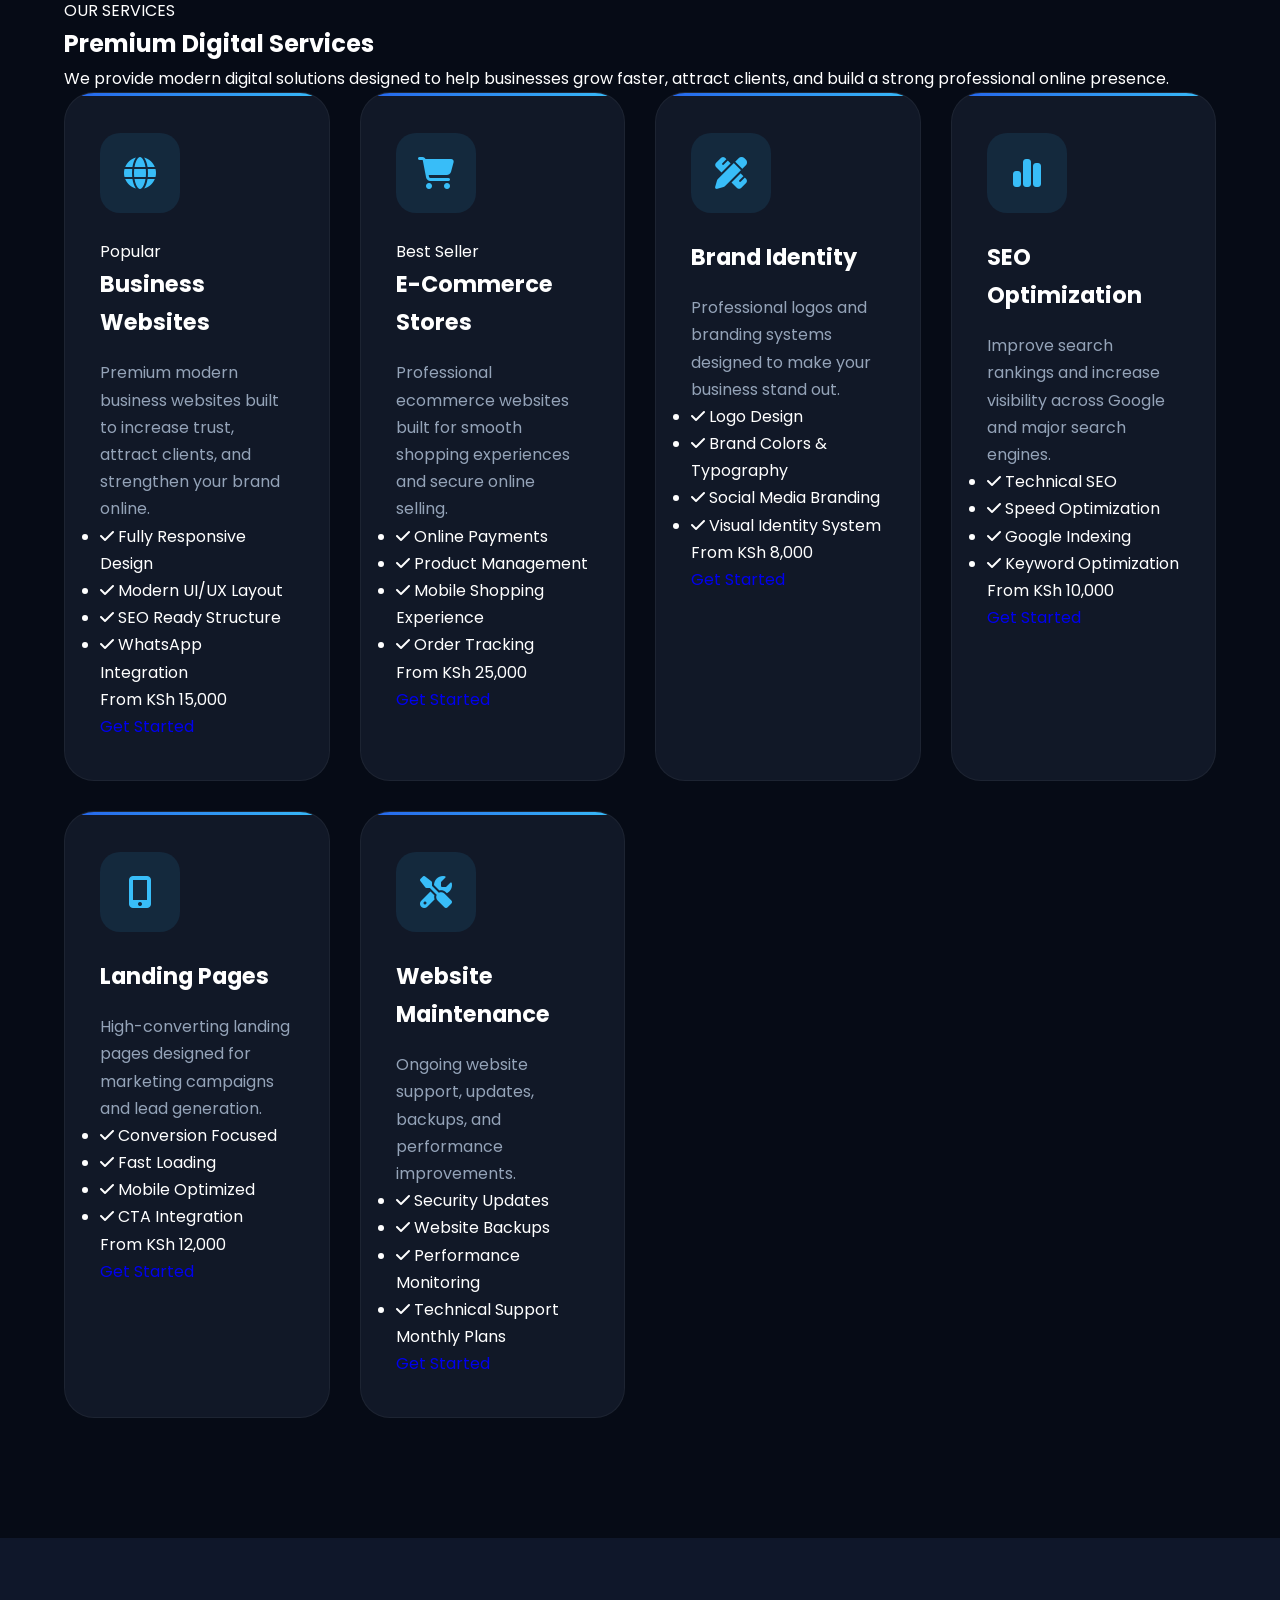
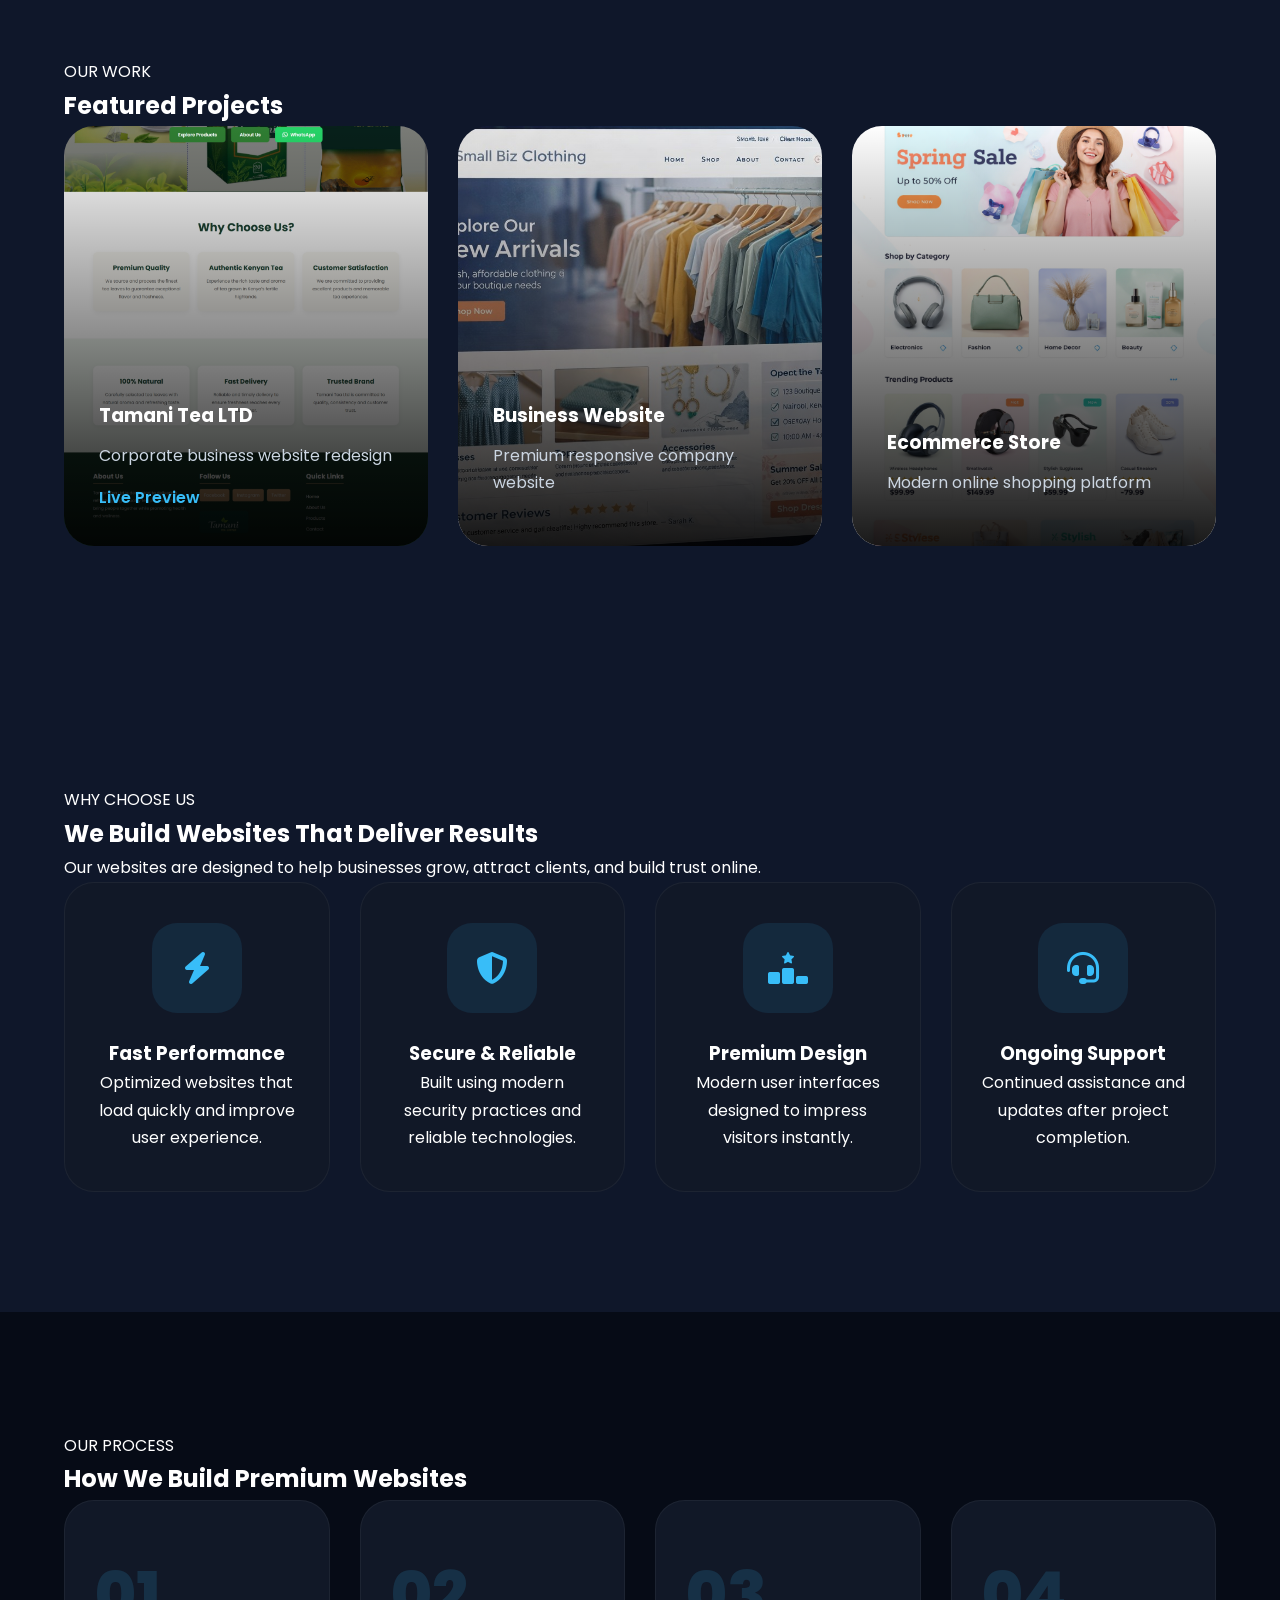
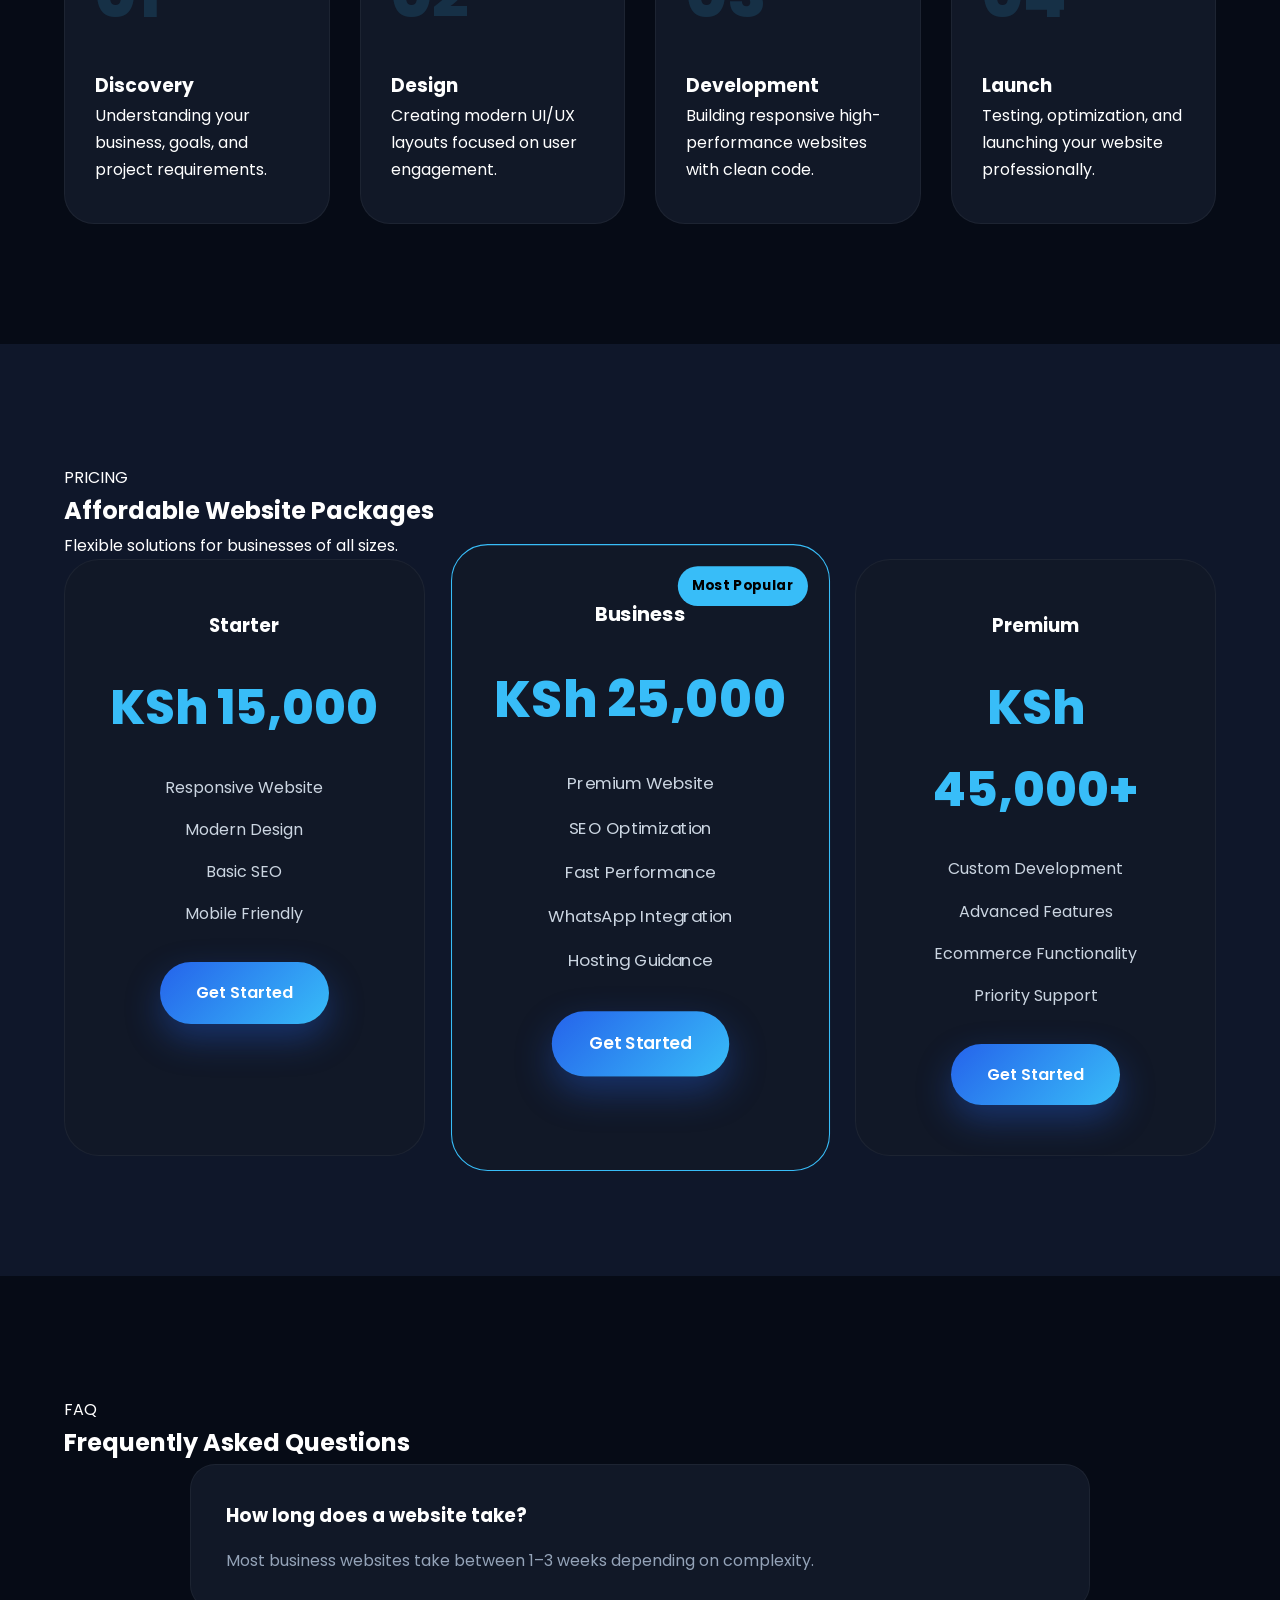
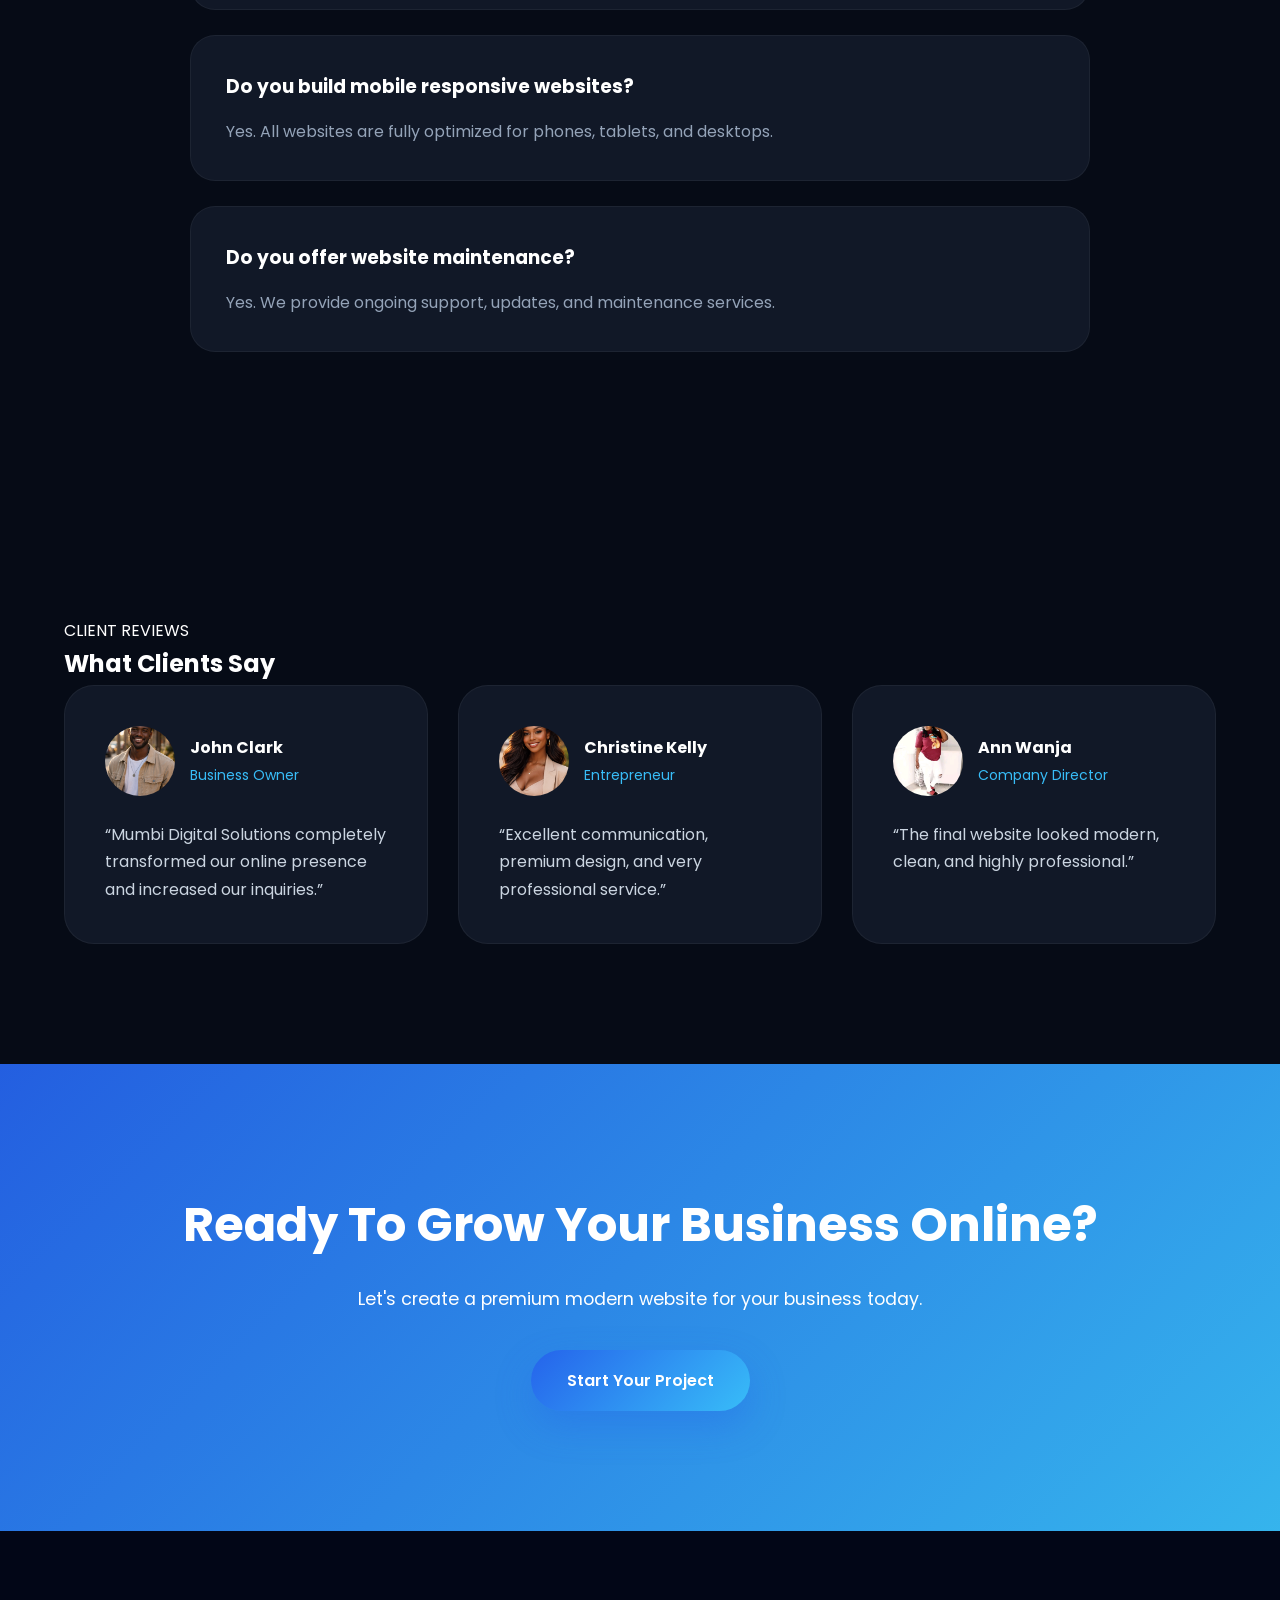
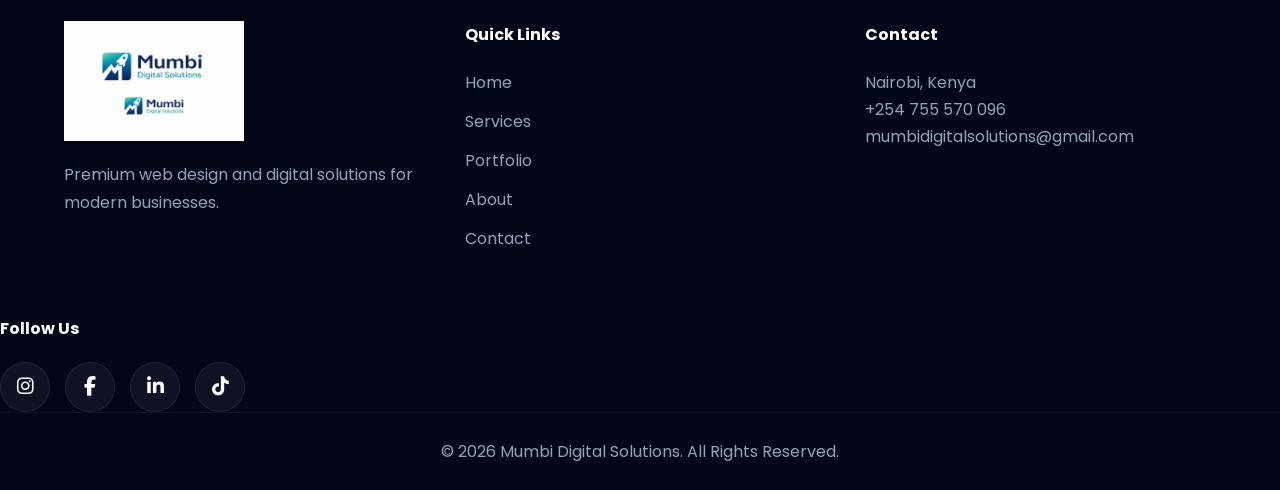
==== commit 1cf8ac5f: "added images and updated all my html page" ====
--- a/index.html
+++ b/index.html
@@ -1,12 +1,14 @@
 <!DOCTYPE html>
 <html lang="en">
 <head>
+
   <meta charset="UTF-8">
   <meta name="viewport" content="width=device-width, initial-scale=1.0">
 
-  <title>Mumbi Digital Solutions | Modern Websites That Grow Businesses</title>
-
-  <meta name="description" content="Mumbi Digital Solutions builds premium modern websites that help businesses attract clients, increase trust, and grow online.">
+  <title>Mumbi Digital Solutions | Premium Web Design Agency</title>
+
+  <meta name="description"
+        content="Mumbi Digital Solutions creates premium modern websites, branding, and digital experiences that help businesses grow online.">
 
   <!-- CSS -->
   <link rel="stylesheet" href="assets/css/style.css">
@@ -14,11 +16,16 @@
   <!-- Google Fonts -->
   <link rel="preconnect" href="https://fonts.googleapis.com">
   <link rel="preconnect" href="https://fonts.gstatic.com" crossorigin>
-  <link href="https://fonts.googleapis.com/css2?family=Poppins:wght@300;400;500;600;700;800&display=swap" rel="stylesheet">
+
+  <link href="https://fonts.googleapis.com/css2?family=Poppins:wght@300;400;500;600;700;800&display=swap"
+        rel="stylesheet">
 
   <!-- Font Awesome -->
-  <link rel="stylesheet" href="https://cdnjs.cloudflare.com/ajax/libs/font-awesome/6.5.1/css/all.min.css">
+  <link rel="stylesheet"
+        href="https://cdnjs.cloudflare.com/ajax/libs/font-awesome/6.5.1/css/all.min.css">
+
 </head>
+
 <body>
 
 <!-- ================= HEADER ================= -->
@@ -28,16 +35,22 @@
 
     <div class="logo">
       <a href="index.html">
-        <img src="assets/images/logo.png" alt="Mumbi Digital Solutions Logo">
+        <img src="assets/images/logo.png"
+             alt="Mumbi Digital Solutions Logo">
       </a>
     </div>
 
     <nav class="navbar">
+
       <a href="index.html" class="active">Home</a>
       <a href="services.html">Services</a>
       <a href="portfolio.html">Portfolio</a>
       <a href="about.html">About</a>
-      <a href="contact.html" class="nav-btn">Contact</a>
+
+      <a href="contact.html" class="nav-btn">
+        Get Started
+      </a>
+
     </nav>
 
   </div>
@@ -45,60 +58,92 @@
 </header>
 
 
-<!-- ================= HERO SECTION ================= -->
+<!-- ================= HERO ================= -->
 <section class="hero">
 
-  <div class="hero-overlay"></div>
+  <!-- BACKGROUND SLIDER -->
+  <div class="hero-slider">
+
+    <div class="hero-slide"></div>
+    <div class="hero-slide"></div>
+    <div class="hero-slide"></div>
+    <div class="hero-slide"></div>
+
+  </div>
+
+  <!-- GLOW EFFECTS -->
+  <div class="hero-glow hero-glow1"></div>
+  <div class="hero-glow hero-glow2"></div>
 
   <div class="container hero-content">
 
+    <!-- LEFT -->
     <div class="hero-text">
 
       <span class="hero-tag">
-        #1 Modern Web Design Agency
+        Premium Web Design Agency
       </span>
 
       <h1>
-        Websites That
-        <span>Attract Clients</span>
-        And Grow Businesses
+        Modern Websites
+        That Help
+        <span>Businesses Grow</span>
       </h1>
 
       <p>
-        We create premium modern websites for businesses, brands, and companies looking to increase credibility, generate leads, and dominate online.
+        We build premium modern websites for businesses,
+        brands, startups, and companies looking to
+        increase trust, attract clients, and dominate online.
       </p>
 
       <div class="hero-buttons">
 
-        <a href="https://wa.me/254755570096" target="_blank" class="btn-primary">
+        <a href="https://wa.me/254755570096"
+           target="_blank"
+           class="btn-primary">
+
           <i class="fa-brands fa-whatsapp"></i>
-          Chat on WhatsApp
+          Get Started
+
         </a>
-         <a href="services.html" class="btn-secondary">
-          View Our Services
-
-        <a href="portfolio.html" class="btn-secondary">
+
+        <a href="portfolio.html"
+           class="btn-secondary">
+
           View Portfolio
+
         </a>
-         <a href="about.html" class="btn-secondary">
-          View About Us
+
+        <a href="services.html"
+           class="btn-secondary">
+
+          Our Services
+
         </a>
 
-      </div>
-
+        <a href="about.html"
+           class="btn-secondary">
+
+          About Us
+
+        </a>
+
+      </div>
+
+      <!-- STATS -->
       <div class="hero-stats">
 
-        <div>
+        <div class="stat-box">
           <h3>20+</h3>
           <p>Projects</p>
         </div>
 
-        <div>
+        <div class="stat-box">
           <h3>15+</h3>
           <p>Clients</p>
         </div>
 
-        <div>
+        <div class="stat-box">
           <h3>100%</h3>
           <p>Responsive</p>
         </div>
@@ -107,37 +152,54 @@
 
     </div>
 
-
-    <div class="hero-image">
-      <img src="assets/images/imageA.jpeg" alt="Modern Website Design">
-    </div>
-
   </div>
 
 </section>
 
-
-<!-- ================= TRUST SECTION ================= -->
+<!-- ================= TRUST ================= -->
 <section class="trust-section">
 
   <div class="container trust-container">
 
     <div class="trust-box">
+
       <i class="fa-solid fa-code"></i>
-      <h3>Modern Coding</h3>
-      <p>Clean modern development with fast loading performance.</p>
-    </div>
+
+      <h3>Modern Development</h3>
+
+      <p>
+        Fast, scalable, and modern websites built using
+        professional coding standards.
+      </p>
+
+    </div>
+
 
     <div class="trust-box">
+
       <i class="fa-solid fa-mobile-screen"></i>
+
       <h3>Fully Responsive</h3>
-      <p>Perfect experience across phones, tablets, and desktops.</p>
-    </div>
+
+      <p>
+        Optimized for desktops, tablets,
+        and mobile devices.
+      </p>
+
+    </div>
+
 
     <div class="trust-box">
+
       <i class="fa-solid fa-chart-line"></i>
+
       <h3>Business Growth</h3>
-      <p>Designed to increase trust, leads, and customer conversion.</p>
+
+      <p>
+        Websites designed to increase leads,
+        credibility, and online visibility.
+      </p>
+
     </div>
 
   </div>
@@ -146,70 +208,463 @@
 
 
 <!-- ================= SERVICES ================= -->
-<section class="services">
+<section class="services" id="services">
 
   <div class="container">
 
+    <!-- SECTION TITLE -->
     <div class="section-title">
+
       <span>OUR SERVICES</span>
-      <h2>Professional Digital Solutions</h2>
+
+      <h2>
+        Premium Digital Services
+      </h2>
+
       <p>
-        We help businesses establish a strong professional online presence.
+        We provide modern digital solutions designed to help
+        businesses grow faster, attract clients, and build
+        a strong professional online presence.
       </p>
-    </div>
-
-
+
+    </div>
+
+
+    <!-- SERVICES GRID -->
     <div class="services-grid">
 
-      <!-- CARD 1 -->
+      <!-- SERVICE CARD -->
       <div class="service-card">
 
-        <div class="service-image">
-          <img src="assets/images/project1.png" alt="Business Website">
-        </div>
-
-        <div class="service-content">
-          <i class="fa-solid fa-globe"></i>
-          <h3>Business Websites</h3>
+        <div class="service-top">
+
+          <div class="service-icon">
+            <i class="fa-solid fa-globe"></i>
+          </div>
+
+          <span class="service-badge">
+            Popular
+          </span>
+
+        </div>
+
+        <h3>Business Websites</h3>
+
+        <p>
+          Premium modern business websites built to increase
+          trust, attract clients, and strengthen your brand online.
+        </p>
+
+        <ul class="service-features">
+
+          <li>
+            <i class="fa-solid fa-check"></i>
+            Fully Responsive Design
+          </li>
+
+          <li>
+            <i class="fa-solid fa-check"></i>
+            Modern UI/UX Layout
+          </li>
+
+          <li>
+            <i class="fa-solid fa-check"></i>
+            SEO Ready Structure
+          </li>
+
+          <li>
+            <i class="fa-solid fa-check"></i>
+            WhatsApp Integration
+          </li>
+
+        </ul>
+
+        <div class="service-bottom">
+
+          <div class="service-price">
+            From KSh 15,000
+          </div>
+
+          <a href="contact.html" class="service-btn">
+            Get Started
+          </a>
+
+        </div>
+
+      </div>
+
+
+      <!-- SERVICE CARD -->
+      <div class="service-card featured-service">
+
+        <div class="service-top">
+
+          <div class="service-icon">
+            <i class="fa-solid fa-cart-shopping"></i>
+          </div>
+
+          <span class="service-badge">
+            Best Seller
+          </span>
+
+        </div>
+
+        <h3>E-Commerce Stores</h3>
+
+        <p>
+          Professional ecommerce websites built for smooth
+          shopping experiences and secure online selling.
+        </p>
+
+        <ul class="service-features">
+
+          <li>
+            <i class="fa-solid fa-check"></i>
+            Online Payments
+          </li>
+
+          <li>
+            <i class="fa-solid fa-check"></i>
+            Product Management
+          </li>
+
+          <li>
+            <i class="fa-solid fa-check"></i>
+            Mobile Shopping Experience
+          </li>
+
+          <li>
+            <i class="fa-solid fa-check"></i>
+            Order Tracking
+          </li>
+
+        </ul>
+
+        <div class="service-bottom">
+
+          <div class="service-price">
+            From KSh 25,000
+          </div>
+
+          <a href="contact.html" class="service-btn">
+            Get Started
+          </a>
+
+        </div>
+
+      </div>
+
+
+      <!-- SERVICE CARD -->
+      <div class="service-card">
+
+        <div class="service-top">
+
+          <div class="service-icon">
+            <i class="fa-solid fa-pen-ruler"></i>
+          </div>
+
+        </div>
+
+        <h3>Brand Identity</h3>
+
+        <p>
+          Professional logos and branding systems designed
+          to make your business stand out.
+        </p>
+
+        <ul class="service-features">
+
+          <li>
+            <i class="fa-solid fa-check"></i>
+            Logo Design
+          </li>
+
+          <li>
+            <i class="fa-solid fa-check"></i>
+            Brand Colors & Typography
+          </li>
+
+          <li>
+            <i class="fa-solid fa-check"></i>
+            Social Media Branding
+          </li>
+
+          <li>
+            <i class="fa-solid fa-check"></i>
+            Visual Identity System
+          </li>
+
+        </ul>
+
+        <div class="service-bottom">
+
+          <div class="service-price">
+            From KSh 8,000
+          </div>
+
+          <a href="contact.html" class="service-btn">
+            Get Started
+          </a>
+
+        </div>
+
+      </div>
+
+
+      <!-- SERVICE CARD -->
+      <div class="service-card">
+
+        <div class="service-top">
+
+          <div class="service-icon">
+            <i class="fa-solid fa-chart-simple"></i>
+          </div>
+
+        </div>
+
+        <h3>SEO Optimization</h3>
+
+        <p>
+          Improve search rankings and increase visibility
+          across Google and major search engines.
+        </p>
+
+        <ul class="service-features">
+
+          <li>
+            <i class="fa-solid fa-check"></i>
+            Technical SEO
+          </li>
+
+          <li>
+            <i class="fa-solid fa-check"></i>
+            Speed Optimization
+          </li>
+
+          <li>
+            <i class="fa-solid fa-check"></i>
+            Google Indexing
+          </li>
+
+          <li>
+            <i class="fa-solid fa-check"></i>
+            Keyword Optimization
+          </li>
+
+        </ul>
+
+        <div class="service-bottom">
+
+          <div class="service-price">
+            From KSh 10,000
+          </div>
+
+          <a href="contact.html" class="service-btn">
+            Get Started
+          </a>
+
+        </div>
+
+      </div>
+
+
+      <!-- SERVICE CARD -->
+      <div class="service-card">
+
+        <div class="service-top">
+
+          <div class="service-icon">
+            <i class="fa-solid fa-mobile-screen-button"></i>
+          </div>
+
+        </div>
+
+        <h3>Landing Pages</h3>
+
+        <p>
+          High-converting landing pages designed for
+          marketing campaigns and lead generation.
+        </p>
+
+        <ul class="service-features">
+
+          <li>
+            <i class="fa-solid fa-check"></i>
+            Conversion Focused
+          </li>
+
+          <li>
+            <i class="fa-solid fa-check"></i>
+            Fast Loading
+          </li>
+
+          <li>
+            <i class="fa-solid fa-check"></i>
+            Mobile Optimized
+          </li>
+
+          <li>
+            <i class="fa-solid fa-check"></i>
+            CTA Integration
+          </li>
+
+        </ul>
+
+        <div class="service-bottom">
+
+          <div class="service-price">
+            From KSh 12,000
+          </div>
+
+          <a href="contact.html" class="service-btn">
+            Get Started
+          </a>
+
+        </div>
+
+      </div>
+
+
+      <!-- SERVICE CARD -->
+      <div class="service-card">
+
+        <div class="service-top">
+
+          <div class="service-icon">
+            <i class="fa-solid fa-screwdriver-wrench"></i>
+          </div>
+
+        </div>
+
+        <h3>Website Maintenance</h3>
+
+        <p>
+          Ongoing website support, updates,
+          backups, and performance improvements.
+        </p>
+
+        <ul class="service-features">
+
+          <li>
+            <i class="fa-solid fa-check"></i>
+            Security Updates
+          </li>
+
+          <li>
+            <i class="fa-solid fa-check"></i>
+            Website Backups
+          </li>
+
+          <li>
+            <i class="fa-solid fa-check"></i>
+            Performance Monitoring
+          </li>
+
+          <li>
+            <i class="fa-solid fa-check"></i>
+            Technical Support
+          </li>
+
+        </ul>
+
+        <div class="service-bottom">
+
+          <div class="service-price">
+            Monthly Plans
+          </div>
+
+          <a href="contact.html" class="service-btn">
+            Get Started
+          </a>
+
+        </div>
+
+      </div>
+
+    </div>
+
+  </div>
+
+</section>
+
+<!-- ================= PORTFOLIO ================= -->
+<section class="portfolio-preview">
+
+  <div class="container">
+
+    <div class="section-title">
+
+      <span>OUR WORK</span>
+
+      <h2>
+        Featured Projects
+      </h2>
+
+    </div>
+
+
+    <div class="portfolio-grid">
+
+      <!-- CARD -->
+      <div class="portfolio-card">
+
+        <img src="assets/images/img.png"
+             alt="Tamani Tea LTD">
+
+        <div class="portfolio-overlay">
+
+          <h3>Tamani Tea LTD</h3>
+
           <p>
-            Professional websites that build trust and attract more clients.
+            Corporate business website redesign
           </p>
-        </div>
-
-      </div>
-
-
-      <!-- CARD 2 -->
-      <div class="service-card">
-
-        <div class="service-image">
-          <img src="assets/images/project2.png" alt="Ecommerce Website">
-        </div>
-
-        <div class="service-content">
-          <i class="fa-solid fa-cart-shopping"></i>
-          <h3>E-commerce Stores</h3>
+
+          <a href="https://sharonmumb-source.github.io/Tamani-Tea-LTD/"
+             target="_blank">
+
+            Live Preview
+
+          </a>
+
+        </div>
+
+      </div>
+
+
+      <!-- CARD -->
+      <div class="portfolio-card">
+
+        <img src="assets/images/project1.png"
+             alt="Modern Business Website">
+
+        <div class="portfolio-overlay">
+
+          <h3>Business Website</h3>
+
           <p>
-            Sell products online using secure modern ecommerce systems.
+            Premium responsive company website
           </p>
-        </div>
-
-      </div>
-
-
-      <!-- CARD 3 -->
-      <div class="service-card">
-
-        <div class="service-image">
-          <img src="assets/images/project3.png" alt="Booking Systems">
-        </div>
-
-        <div class="service-content">
-          <i class="fa-solid fa-calendar-check"></i>
-          <h3>Booking Systems</h3>
+
+        </div>
+
+      </div>
+
+
+      <!-- CARD -->
+      <div class="portfolio-card">
+
+        <img src="assets/images/project2.png"
+             alt="Ecommerce Project">
+
+        <div class="portfolio-overlay">
+
+          <h3>Ecommerce Store</h3>
+
           <p>
-            Appointment and reservation systems for modern businesses.
+            Modern online shopping platform
           </p>
+
         </div>
 
       </div>
@@ -219,31 +674,356 @@
   </div>
 
 </section>
-
-
-<!-- ================= PORTFOLIO PREVIEW ================= -->
-<section class="portfolio-preview">
+<!-- ================= WHY CHOOSE US ================= -->
+<section class="why-us">
 
   <div class="container">
 
     <div class="section-title">
-      <span>OUR WORK</span>
-      <h2>Recent Projects</h2>
-    </div>
-
-
-    <div class="portfolio-grid">
-
-      <div class="portfolio-card">
-        <img src="assets/images/project1.png" alt="Project">
-      </div>
-
-      <div class="portfolio-card">
-        <img src="assets/images/project2.png" alt="Project">
-      </div>
-
-      <div class="portfolio-card">
-        <img src="assets/images/project3.png" alt="Project">
+
+      <span>WHY CHOOSE US</span>
+
+      <h2>
+        We Build Websites That Deliver Results
+      </h2>
+
+      <p>
+        Our websites are designed to help businesses grow,
+        attract clients, and build trust online.
+      </p>
+
+    </div>
+
+
+    <div class="why-grid">
+
+      <!-- CARD -->
+      <div class="why-card">
+
+        <div class="why-icon">
+          <i class="fa-solid fa-bolt"></i>
+        </div>
+
+        <h3>Fast Performance</h3>
+
+        <p>
+          Optimized websites that load quickly
+          and improve user experience.
+        </p>
+
+      </div>
+
+
+      <!-- CARD -->
+      <div class="why-card">
+
+        <div class="why-icon">
+          <i class="fa-solid fa-shield-halved"></i>
+        </div>
+
+        <h3>Secure & Reliable</h3>
+
+        <p>
+          Built using modern security practices
+          and reliable technologies.
+        </p>
+
+      </div>
+
+
+      <!-- CARD -->
+      <div class="why-card">
+
+        <div class="why-icon">
+          <i class="fa-solid fa-ranking-star"></i>
+        </div>
+
+        <h3>Premium Design</h3>
+
+        <p>
+          Modern user interfaces designed
+          to impress visitors instantly.
+        </p>
+
+      </div>
+
+
+      <!-- CARD -->
+      <div class="why-card">
+
+        <div class="why-icon">
+          <i class="fa-solid fa-headset"></i>
+        </div>
+
+        <h3>Ongoing Support</h3>
+
+        <p>
+          Continued assistance and updates
+          after project completion.
+        </p>
+
+      </div>
+
+    </div>
+
+  </div>
+
+</section>
+
+
+<!-- ================= PROCESS ================= -->
+<section class="process-section">
+
+  <div class="container">
+
+    <div class="section-title">
+
+      <span>OUR PROCESS</span>
+
+      <h2>
+        How We Build Premium Websites
+      </h2>
+
+    </div>
+
+
+    <div class="process-grid">
+
+      <!-- STEP -->
+      <div class="process-card">
+
+        <div class="process-number">01</div>
+
+        <h3>Discovery</h3>
+
+        <p>
+          Understanding your business,
+          goals, and project requirements.
+        </p>
+
+      </div>
+
+
+      <!-- STEP -->
+      <div class="process-card">
+
+        <div class="process-number">02</div>
+
+        <h3>Design</h3>
+
+        <p>
+          Creating modern UI/UX layouts
+          focused on user engagement.
+        </p>
+
+      </div>
+
+
+      <!-- STEP -->
+      <div class="process-card">
+
+        <div class="process-number">03</div>
+
+        <h3>Development</h3>
+
+        <p>
+          Building responsive high-performance
+          websites with clean code.
+        </p>
+
+      </div>
+
+
+      <!-- STEP -->
+      <div class="process-card">
+
+        <div class="process-number">04</div>
+
+        <h3>Launch</h3>
+
+        <p>
+          Testing, optimization, and launching
+          your website professionally.
+        </p>
+
+      </div>
+
+    </div>
+
+  </div>
+
+</section>
+
+
+<!-- ================= PRICING ================= -->
+<section class="pricing-section">
+
+  <div class="container">
+
+    <div class="section-title">
+
+      <span>PRICING</span>
+
+      <h2>
+        Affordable Website Packages
+      </h2>
+
+      <p>
+        Flexible solutions for businesses
+        of all sizes.
+      </p>
+
+    </div>
+
+
+    <div class="pricing-grid">
+
+      <!-- PACKAGE -->
+      <div class="pricing-card">
+
+        <h3>Starter</h3>
+
+        <div class="price">
+          KSh 15,000
+        </div>
+
+        <ul>
+
+          <li>Responsive Website</li>
+          <li>Modern Design</li>
+          <li>Basic SEO</li>
+          <li>Mobile Friendly</li>
+
+        </ul>
+
+        <a href="contact.html" class="btn-primary">
+          Get Started
+        </a>
+
+      </div>
+
+
+      <!-- PACKAGE -->
+      <div class="pricing-card featured-price">
+
+        <div class="popular-tag">
+          Most Popular
+        </div>
+
+        <h3>Business</h3>
+
+        <div class="price">
+          KSh 25,000
+        </div>
+
+        <ul>
+
+          <li>Premium Website</li>
+          <li>SEO Optimization</li>
+          <li>Fast Performance</li>
+          <li>WhatsApp Integration</li>
+          <li>Hosting Guidance</li>
+
+        </ul>
+
+        <a href="contact.html" class="btn-primary">
+          Get Started
+        </a>
+
+      </div>
+
+
+      <!-- PACKAGE -->
+      <div class="pricing-card">
+
+        <h3>Premium</h3>
+
+        <div class="price">
+          KSh 45,000+
+        </div>
+
+        <ul>
+
+          <li>Custom Development</li>
+          <li>Advanced Features</li>
+          <li>Ecommerce Functionality</li>
+          <li>Priority Support</li>
+
+        </ul>
+
+        <a href="contact.html" class="btn-primary">
+          Get Started
+        </a>
+
+      </div>
+
+    </div>
+
+  </div>
+
+</section>
+
+
+<!-- ================= FAQ ================= -->
+<section class="faq-section">
+
+  <div class="container">
+
+    <div class="section-title">
+
+      <span>FAQ</span>
+
+      <h2>
+        Frequently Asked Questions
+      </h2>
+
+    </div>
+
+
+    <div class="faq-container">
+
+      <!-- FAQ -->
+      <div class="faq-item">
+
+        <h3>
+          How long does a website take?
+        </h3>
+
+        <p>
+          Most business websites take between
+          1–3 weeks depending on complexity.
+        </p>
+
+      </div>
+
+
+      <!-- FAQ -->
+      <div class="faq-item">
+
+        <h3>
+          Do you build mobile responsive websites?
+        </h3>
+
+        <p>
+          Yes. All websites are fully optimized
+          for phones, tablets, and desktops.
+        </p>
+
+      </div>
+
+
+      <!-- FAQ -->
+      <div class="faq-item">
+
+        <h3>
+          Do you offer website maintenance?
+        </h3>
+
+        <p>
+          Yes. We provide ongoing support,
+          updates, and maintenance services.
+        </p>
+
       </div>
 
     </div>
@@ -259,62 +1039,91 @@
   <div class="container">
 
     <div class="section-title">
+
       <span>CLIENT REVIEWS</span>
-      <h2>What Clients Say</h2>
+
+      <h2>
+        What Clients Say
+      </h2>
+
     </div>
 
 
     <div class="testimonial-grid">
 
+      <!-- CARD -->
       <div class="testimonial-card">
 
         <div class="client-info">
-          <img src="assets/images/kelvin.k.png" alt="Client">
+
+          <img src="assets/images/kelvin.k.png"
+               alt="Client">
 
           <div>
+
             <h4>John Clark</h4>
+
             <span>Business Owner</span>
-          </div>
-        </div>
-
-        <p>
-          “Mumbi Digital Solutions completely transformed our online presence and increased our inquiries significantly.”
-        </p>
-
-      </div>
-
-
+
+          </div>
+
+        </div>
+
+        <p>
+          “Mumbi Digital Solutions completely transformed
+          our online presence and increased our inquiries.”
+        </p>
+
+      </div>
+
+
+      <!-- CARD -->
       <div class="testimonial-card">
 
         <div class="client-info">
-          <img src="assets/images/Ann wanja.png" alt="Client">
+
+          <img src="assets/images/Ann wanja.png"
+               alt="Client">
 
           <div>
+
             <h4>Christine Kelly</h4>
+
             <span>Entrepreneur</span>
-          </div>
-        </div>
-
-        <p>
-          “Very professional team with excellent communication and amazing website quality.”
-        </p>
-
-      </div>
-
-
+
+          </div>
+
+        </div>
+
+        <p>
+          “Excellent communication, premium design,
+          and very professional service.”
+        </p>
+
+      </div>
+
+
+      <!-- CARD -->
       <div class="testimonial-card">
 
         <div class="client-info">
-          <img src="assets/images/Tamara tiara.jpg" alt="Client">
+
+          <img src="assets/images/Tamara tiara.jpg"
+               alt="Client">
 
           <div>
+
             <h4>Ann Wanja</h4>
+
             <span>Company Director</span>
-          </div>
-        </div>
-
-        <p>
-          “Our website now looks modern, premium, and professional. Highly recommended.”
+
+          </div>
+
+        </div>
+
+        <p>
+          “The final website looked modern,
+          clean, and highly professional.”
         </p>
 
       </div>
@@ -332,15 +1141,20 @@
   <div class="container cta-container">
 
     <h2>
-      Ready To Build A Website That Wins Clients?
+      Ready To Grow Your Business Online?
     </h2>
 
     <p>
-      Let's create a modern professional website for your business today.
+      Let's create a premium modern website
+      for your business today.
     </p>
 
-    <a href="https://wa.me/254755570096" target="_blank" class="btn-primary">
+    <a href="https://wa.me/254755570096"
+       target="_blank"
+       class="btn-primary">
+
       Start Your Project
+
     </a>
 
   </div>
@@ -354,19 +1168,28 @@
   <div class="container footer-container">
 
     <div class="footer-logo">
-      <img src="assets/images/logo.png" alt="Mumbi Digital Solutions">
+
+      <img src="assets/images/logo.png"
+           alt="Mumbi Digital Solutions">
+
       <p>
-        Premium web design and development solutions for modern businesses.
+        Premium web design and digital
+        solutions for modern businesses.
       </p>
+
     </div>
 
 
     <div class="footer-links">
+
       <h4>Quick Links</h4>
+
       <a href="index.html">Home</a>
       <a href="services.html">Services</a>
       <a href="portfolio.html">Portfolio</a>
+      <a href="about.html">About</a>
       <a href="contact.html">Contact</a>
+
     </div>
 
 
@@ -375,23 +1198,66 @@
       <h4>Contact</h4>
 
       <p>Nairobi, Kenya</p>
+
       <p>+254 755 570 096</p>
-    </div>
-
-  </div>
+
+      <p>mumbidigitalsolutions@gmail.com</p>
+
+    </div>
+
+  </div>
+  <div class="footer-social">
+
+  <h4>Follow Us</h4>
+
+<div class="social-icons">
+
+    <a href="https://www.instagram.com/mumbi_digitalsolutions"
+    target="_blank">
+
+      <i class="fa-brands fa-instagram"></i>
+
+    </a>
+
+    <a href="https://www.facebook.com/profile.php?id=61586191444506
+    target="_blank">
+
+      <i class="fa-brands fa-facebook-f"></i>
+
+    </a>
+
+    <a href="https://www.linkedin.com/in/mumbi-digital-solutions-1a0155411"
+    target="_blank">
+
+      <i class="fa-brands fa-linkedin-in"></i>
+
+    </a>
+
+    <a href="https://vm.tiktok.com/ZS9YtVhTy4bbn-0xLt6/"
+    target="_blank">
+
+      <i class="fa-brands fa-tiktok"></i>
+
+    </a>
+
+
+  </div>
+
+</div>
 
 
   <div class="footer-bottom">
+
     <p>
-      © 2026 Mumbi Digital Solutions. All Rights Reserved.
+      © 2026 Mumbi Digital Solutions.
+      All Rights Reserved.
     </p>
+
   </div>
 
 </footer>
 
-
 <script src="assets/js/main.js"></script>
 
 </body>
-</html>
-
+</html>
--- a/assets/css/style.css
+++ b/assets/css/style.css
@@ -1,7 +1,7 @@
-```css
-/* =======================================================
-   GLOBAL RESET
-======================================================= */
+/* =========================
+   GLOBAL
+========================= */
+
 *{
   margin:0;
   padding:0;
@@ -14,15 +14,12 @@
 
 body{
   font-family:'Poppins',sans-serif;
-  background:#0b1120;
+  background:#060b16;
   color:#fff;
   overflow-x:hidden;
   line-height:1.7;
 }
 
-/* =======================================================
-   GLOBAL
-======================================================= */
 .container{
   width:90%;
   max-width:1200px;
@@ -39,20 +36,21 @@
 }
 
 section{
-  padding:100px 0;
-}
-
-/* =======================================================
+  padding:120px 0;
+}
+
+
+/* =========================
    HEADER
-======================================================= */
+========================= */
+
 .header{
   position:fixed;
   top:0;
-  left:0;
   width:100%;
   z-index:1000;
-  background:rgba(15,23,42,0.85);
   backdrop-filter:blur(15px);
+  background:rgba(6,11,22,0.85);
   border-bottom:1px solid rgba(255,255,255,0.05);
 }
 
@@ -64,28 +62,33 @@
 }
 
 .logo img{
-  height:60px;
+  height:90px;
   width:auto;
 }
 
 .navbar{
   display:flex;
   align-items:center;
-  gap:25px;
+  gap:30px;
 }
 
 .navbar a{
   color:#fff;
   font-weight:500;
+  position:relative;
   transition:0.3s;
-  position:relative;
+}
+
+.navbar a:hover,
+.navbar .active{
+  color:#38bdf8;
 }
 
 .navbar a::after{
   content:'';
   position:absolute;
   left:0;
-  bottom:-6px;
+  bottom:-7px;
   width:0%;
   height:2px;
   background:#38bdf8;
@@ -97,114 +100,359 @@
   width:100%;
 }
 
-.navbar a:hover,
-.navbar .active{
-  color:#38bdf8;
-}
-
 .nav-btn{
   background:linear-gradient(135deg,#2563eb,#38bdf8);
-  padding:12px 24px;
-  border-radius:50px;
-  font-weight:600;
-  box-shadow:0 10px 30px rgba(37,99,235,0.3);
-}
-
-.nav-btn:hover{
-  transform:translateY(-3px);
-}
-
-/* =======================================================
+  padding:14px 28px;
+  border-radius:60px;
+  box-shadow:0 15px 35px rgba(37,99,235,0.35);
+}
+
+
+/* =========================
    HERO SECTION
-======================================================= */
+========================= */
+
 .hero{
   min-height:100vh;
   display:flex;
   align-items:center;
   position:relative;
-  background:
-  linear-gradient(rgba(2,6,23,0.85),rgba(2,6,23,0.9)),
-  url('../images/hero-bg.jpg');
+  overflow:hidden;
+  padding-top:120px;
+  isolation:isolate;
+  background:#060b16;
+}
+
+/* =========================
+   HERO BACKGROUND SLIDER
+========================= */
+
+.hero-slider{
+  position:absolute;
+  inset:0;
+  z-index:-2;
+}
+
+.hero-slide{
+  position:absolute;
+  inset:0;
+
+  opacity:0;
+
   background-size:cover;
   background-position:center;
-  overflow:hidden;
-  padding-top:120px;
-}
+  background-repeat:no-repeat;
+
+  transform:scale(1.08);
+
+  animation:
+  heroSlider 20s infinite,
+  heroZoom 20s infinite;
+}
+
+/* ===== SLIDES ===== */
+
+.hero-slide{
+  position:absolute;
+  inset:0;
+
+  opacity:0;
+
+  background-size:cover;
+  background-position:center;
+  background-repeat:no-repeat;
+
+  transform:scale(1);
+
+  animation:heroSlider 24s infinite;
+}
+
+/* SLIDE 1 */
+
+.hero-slide:nth-child(1){
+  background:
+  linear-gradient(
+  rgba(2,6,23,0.78),
+  rgba(2,6,23,0.88)),
+  url('../images/imageB.png');
+
+  animation-delay:0s;
+}
+
+/* SLIDE 2 */
+
+.hero-slide:nth-child(2){
+  background:
+  linear-gradient(
+  rgba(2,6,23,0.78),
+  rgba(2,6,23,0.88)),
+  url('../images/imageC.png');
+
+  animation-delay:6s;
+}
+
+/* SLIDE 3 */
+
+.hero-slide:nth-child(3){
+  background:
+  linear-gradient(
+  rgba(2,6,23,0.78),
+  rgba(2,6,23,0.88)),
+  url('../images/imageD.png');
+
+  animation-delay:12s;
+}
+
+/* SLIDE 4 */
+
+.hero-slide:nth-child(4){
+  background:
+  linear-gradient(
+  rgba(2,6,23,0.78),
+  rgba(2,6,23,0.88)),
+  url('../images/project4.png');
+
+  animation-delay:18s;
+}
+
+
+/* =========================
+   SLIDER ANIMATION
+========================= */
+
+@keyframes heroSlider{
+
+  0%{
+    opacity:0;
+    transform:scale(1);
+  }
+
+  8%{
+    opacity:1;
+  }
+
+  25%{
+    opacity:1;
+    transform:scale(1.06);
+  }
+
+  33%{
+    opacity:0;
+  }
+
+  100%{
+    opacity:0;
+    transform:scale(1.1);
+  }
+
+}
+
+}
+
+@keyframes heroZoom{
+
+  0%{
+    transform:scale(1.08);
+  }
+
+  100%{
+    transform:scale(1.18);
+  }
+
+}
+
+/* =========================
+   HERO OVERLAY
+========================= */
+
+.hero::before{
+  content:'';
+  position:absolute;
+  inset:0;
+
+  background:
+  radial-gradient(
+  circle at top left,
+  rgba(56,189,248,0.18),
+  transparent 35%),
+
+  radial-gradient(
+  circle at bottom right,
+  rgba(37,99,235,0.18),
+  transparent 35%);
+
+  z-index:-1;
+}
+
+/* =========================
+   GLOW EFFECTS
+========================= */
+
+.hero-glow{
+  position:absolute;
+  border-radius:50%;
+  filter:blur(100px);
+  opacity:0.45;
+}
+
+.hero-glow1{
+  width:320px;
+  height:320px;
+  background:#2563eb;
+  top:-120px;
+  left:-120px;
+}
+
+.hero-glow2{
+  width:320px;
+  height:320px;
+  background:#38bdf8;
+  right:-120px;
+  bottom:-120px;
+}
+
+/* =========================
+   HERO CONTENT
+========================= */
 
 .hero-content{
   display:grid;
-  grid-template-columns:1fr 1fr;
-  gap:60px;
+  grid-template-columns:1fr;
+  gap:70px;
   align-items:center;
-}
+  position:relative;
+  z-index:2;
+}
+
+/* =========================
+   HERO TAG
+========================= */
 
 .hero-tag{
-  display:inline-block;
-  background:rgba(56,189,248,0.15);
-  color:#38bdf8;
-  padding:10px 20px;
-  border-radius:50px;
+  display:inline-flex;
+  align-items:center;
+  gap:10px;
+
+  padding:12px 24px;
+
+  border-radius:60px;
+
+  background:rgba(56,189,248,0.1);
+
+  color:#38bdf8;
+
+  border:1px solid rgba(56,189,248,0.2);
+
+  margin-bottom:28px;
+
+  backdrop-filter:blur(10px);
+
   font-size:14px;
-  margin-bottom:25px;
-  border:1px solid rgba(56,189,248,0.2);
-}
+  font-weight:600;
+  letter-spacing:0.5px;
+}
+
+/* =========================
+   HERO TITLE
+========================= */
 
 .hero-text h1{
-  font-size:4rem;
-  line-height:1.1;
-  margin-bottom:25px;
+  font-size:5.2rem;
+  line-height:1.02;
+  margin-bottom:28px;
   font-weight:800;
+  max-width:850px;
 }
 
 .hero-text h1 span{
-  background:linear-gradient(135deg,#38bdf8,#2563eb);
+  background:linear-gradient(
+  135deg,
+  #38bdf8,
+  #2563eb);
+
   -webkit-background-clip:text;
   -webkit-text-fill-color:transparent;
 }
 
+/* =========================
+   HERO PARAGRAPH
+========================= */
+
 .hero-text p{
+  font-size:1.15rem;
   color:#cbd5e1;
-  font-size:1.1rem;
-  margin-bottom:35px;
-  max-width:600px;
-}
+  margin-bottom:42px;
+  max-width:720px;
+  line-height:1.9;
+}
+
+/* =========================
+   HERO BUTTONS
+========================= */
 
 .hero-buttons{
   display:flex;
   gap:20px;
   flex-wrap:wrap;
-  margin-bottom:45px;
+  margin-bottom:55px;
 }
 
 .btn-primary{
-  background:linear-gradient(135deg,#2563eb,#38bdf8);
+  background:
+  linear-gradient(
+  135deg,
+  #2563eb,
+  #38bdf8);
+
   color:#fff;
-  padding:16px 34px;
+
+  padding:17px 36px;
+
   border-radius:60px;
+
   font-weight:600;
-  transition:0.4s;
+
   display:inline-flex;
   align-items:center;
-  gap:10px;
-  box-shadow:0 15px 35px rgba(37,99,235,0.4);
+  gap:12px;
+
+  transition:0.4s ease;
+
+  box-shadow:
+  0 15px 35px rgba(37,99,235,0.35);
 }
 
 .btn-primary:hover{
-  transform:translateY(-5px);
+  transform:translateY(-6px);
+  box-shadow:
+  0 25px 45px rgba(37,99,235,0.45);
 }
 
 .btn-secondary{
-  border:1px solid rgba(255,255,255,0.2);
+  border:1px solid rgba(255,255,255,0.14);
+
+  padding:17px 34px;
+
+  border-radius:60px;
+
   color:#fff;
-  padding:16px 34px;
-  border-radius:60px;
-  transition:0.4s;
+
+  transition:0.4s ease;
+
+  backdrop-filter:blur(10px);
+
+  background:rgba(255,255,255,0.03);
 }
 
 .btn-secondary:hover{
   background:#fff;
   color:#111827;
-}
+  transform:translateY(-4px);
+}
+
+/* =========================
+   HERO STATS
+========================= */
 
 .hero-stats{
   display:flex;
@@ -212,82 +460,152 @@
   flex-wrap:wrap;
 }
 
-.hero-stats h3{
-  font-size:2rem;
-  color:#38bdf8;
-}
-
-.hero-stats p{
-  margin-top:5px;
+.stat-box{
+  position:relative;
+}
+
+.stat-box::before{
+  content:'';
+  position:absolute;
+  left:-18px;
+  top:5px;
+
+  width:2px;
+  height:45px;
+
+  background:#38bdf8;
+}
+
+.stat-box h3{
+  color:#38bdf8;
+  font-size:2.3rem;
+  font-weight:800;
+}
+
+.stat-box p{
   color:#94a3b8;
-}
-
-.hero-image img{
-  animation:float 5s ease-in-out infinite;
-  filter:drop-shadow(0 25px 50px rgba(0,0,0,0.5));
-}
+  font-size:15px;
+}
+
+/* =========================
+   FLOAT ANIMATION
+========================= */
 
 @keyframes float{
+
   0%{
-    transform:translateY(0px);
+    transform:translateY(0);
   }
 
   50%{
-    transform:translateY(-20px);
+    transform:translateY(-18px);
   }
 
   100%{
-    transform:translateY(0px);
-  }
-}
-
-/* =======================================================
-   SECTION TITLES
-======================================================= */
-.section-title{
-  text-align:center;
-  margin-bottom:70px;
-}
-
-.section-title span{
-  color:#38bdf8;
-  font-weight:600;
-  letter-spacing:2px;
-  font-size:14px;
-}
-
-.section-title h2{
-  font-size:3rem;
-  margin-top:15px;
-  margin-bottom:20px;
-}
-
-.section-title p{
-  color:#94a3b8;
-  max-width:700px;
-  margin:auto;
-}
-
-/* =======================================================
-   TRUST SECTION
-======================================================= */
+    transform:translateY(0);
+  }
+
+}
+
+/* =========================
+   RESPONSIVE
+========================= */
+
+@media(max-width:991px){
+
+  .hero{
+    padding-top:180px;
+  }
+
+  .hero-content{
+    grid-template-columns:1fr;
+    text-align:center;
+  }
+
+  .hero-text h1{
+    font-size:3.8rem;
+    margin:auto auto 25px;
+  }
+
+  .hero-text p{
+    margin:auto auto 40px;
+  }
+
+  .hero-buttons,
+  .hero-stats{
+    justify-content:center;
+  }
+
+  .stat-box::before{
+    display:none;
+  }
+
+}
+
+@media(max-width:768px){
+
+  .hero{
+    min-height:auto;
+    padding-top:170px;
+    padding-bottom:100px;
+  }
+
+  .hero-text h1{
+    font-size:2.8rem;
+  }
+
+  .hero-text p{
+    font-size:1rem;
+  }
+
+  .hero-buttons{
+    flex-direction:column;
+  }
+
+  .btn-primary,
+  .btn-secondary{
+    width:100%;
+    justify-content:center;
+  }
+
+}
+
+@media(max-width:480px){
+
+  .hero-text h1{
+    font-size:2.2rem;
+  }
+
+  .hero-tag{
+    font-size:12px;
+  }
+
+  .hero-stats{
+    gap:30px;
+  }
+
+}
+/* =========================
+   TRUST
+========================= */
+
 .trust-section{
-  background:#111827;
+  background:#0f172a;
 }
 
 .trust-container{
   display:grid;
-  grid-template-columns:repeat(auto-fit,minmax(250px,1fr));
+  grid-template-columns:repeat(auto-fit,minmax(280px,1fr));
   gap:30px;
 }
 
 .trust-box{
   background:rgba(255,255,255,0.03);
-  padding:40px 30px;
-  border-radius:25px;
+  border-radius:30px;
+  padding:45px 35px;
   text-align:center;
+  border:1px solid rgba(255,255,255,0.05);
   transition:0.4s;
-  border:1px solid rgba(255,255,255,0.05);
 }
 
 .trust-box:hover{
@@ -301,119 +619,152 @@
   color:#38bdf8;
 }
 
-.trust-box h3{
-  margin-bottom:15px;
-}
-
 .trust-box p{
   color:#94a3b8;
 }
 
-/* =======================================================
+
+/* =========================
    SERVICES
-======================================================= */
+========================= */
+
 .services{
-  background:#0f172a;
+  background:#060b16;
 }
 
 .services-grid{
   display:grid;
-  grid-template-columns:repeat(auto-fit,minmax(320px,1fr));
-  gap:35px;
+  grid-template-columns:repeat(auto-fit,minmax(260px,1fr));
+  gap:30px;
 }
 
 .service-card{
   background:#111827;
+  padding:40px 35px;
   border-radius:30px;
+  transition:0.4s;
+  border:1px solid rgba(255,255,255,0.05);
+  position:relative;
   overflow:hidden;
-  transition:0.5s;
-  border:1px solid rgba(255,255,255,0.05);
+}
+
+.service-card::before{
+  content:'';
+  position:absolute;
+  top:0;
+  left:0;
+  width:100%;
+  height:3px;
+  background:linear-gradient(135deg,#2563eb,#38bdf8);
 }
 
 .service-card:hover{
   transform:translateY(-12px);
-  box-shadow:0 25px 50px rgba(0,0,0,0.4);
-}
-
-.service-image{
+  box-shadow:0 25px 60px rgba(0,0,0,0.4);
+  border-color:#38bdf8;
+}
+
+.service-icon{
+  width:80px;
+  height:80px;
+  display:flex;
+  justify-content:center;
+  align-items:center;
+  border-radius:20px;
+  background:rgba(56,189,248,0.1);
+  margin-bottom:25px;
+}
+
+.service-icon i{
+  font-size:2rem;
+  color:#38bdf8;
+}
+
+.service-card h3{
+  margin-bottom:18px;
+  font-size:1.4rem;
+}
+
+.service-card p{
+  color:#94a3b8;
+}
+
+
+/* =========================
+   PORTFOLIO
+========================= */
+
+.portfolio-preview{
+  background:#0f172a;
+}
+
+.portfolio-grid{
+  display:grid;
+  grid-template-columns:repeat(auto-fit,minmax(320px,1fr));
+  gap:30px;
+}
+
+.portfolio-card{
+  position:relative;
   overflow:hidden;
-}
-
-.service-image img{
-  height:250px;
+  border-radius:30px;
+}
+
+.portfolio-card img{
+  height:420px;
   object-fit:cover;
   transition:0.5s;
 }
 
-.service-card:hover img{
+.portfolio-card:hover img{
   transform:scale(1.08);
 }
 
-.service-content{
+.portfolio-overlay{
+  position:absolute;
+  inset:0;
+  background:linear-gradient(to top,
+  rgba(0,0,0,0.9),
+  transparent);
+  display:flex;
+  flex-direction:column;
+  justify-content:flex-end;
   padding:35px;
 }
 
-.service-content i{
-  font-size:2rem;
-  color:#38bdf8;
-  margin-bottom:20px;
-}
-
-.service-content h3{
-  font-size:1.5rem;
+.portfolio-overlay h3{
+  margin-bottom:10px;
+}
+
+.portfolio-overlay p{
+  color:#cbd5e1;
   margin-bottom:15px;
 }
 
-.service-content p{
-  color:#94a3b8;
-}
-
-/* =======================================================
-   PORTFOLIO
-======================================================= */
-.portfolio-preview{
-  background:#111827;
-}
-
-.portfolio-grid{
+.portfolio-overlay a{
+  color:#38bdf8;
+  font-weight:600;
+}
+
+
+/* =========================
+   TESTIMONIALS
+========================= */
+
+.testimonials{
+  background:#060b16;
+}
+
+.testimonial-grid{
   display:grid;
   grid-template-columns:repeat(auto-fit,minmax(300px,1fr));
   gap:30px;
 }
 
-.portfolio-card{
-  border-radius:25px;
-  overflow:hidden;
-  position:relative;
-}
-
-.portfolio-card img{
-  height:350px;
-  object-fit:cover;
-  transition:0.5s;
-}
-
-.portfolio-card:hover img{
-  transform:scale(1.08);
-}
-
-/* =======================================================
-   TESTIMONIALS
-======================================================= */
-.testimonials{
-  background:#0f172a;
-}
-
-.testimonial-grid{
-  display:grid;
-  grid-template-columns:repeat(auto-fit,minmax(320px,1fr));
-  gap:30px;
-}
-
 .testimonial-card{
   background:#111827;
   padding:40px;
-  border-radius:25px;
+  border-radius:30px;
   border:1px solid rgba(255,255,255,0.05);
 }
 
@@ -431,10 +782,6 @@
   object-fit:cover;
 }
 
-.client-info h4{
-  margin-bottom:5px;
-}
-
 .client-info span{
   color:#38bdf8;
   font-size:14px;
@@ -444,15 +791,16 @@
   color:#cbd5e1;
 }
 
-/* =======================================================
-   CTA SECTION
-======================================================= */
+
+/* =========================
+   CTA
+========================= */
+
 .cta-section{
   background:
-  linear-gradient(rgba(37,99,235,0.9),rgba(56,189,248,0.9)),
-  url('../images/cta-bg.jpg');
-  background-size:cover;
-  background-position:center;
+  linear-gradient(135deg,
+  rgba(37,99,235,0.95),
+  rgba(56,189,248,0.95));
   text-align:center;
 }
 
@@ -466,18 +814,20 @@
   font-size:1.1rem;
 }
 
-/* =======================================================
+
+/* =========================
    FOOTER
-======================================================= */
+========================= */
+
 .footer{
   background:#020617;
-  padding-top:80px;
+  padding-top:90px;
 }
 
 .footer-container{
   display:grid;
   grid-template-columns:repeat(auto-fit,minmax(250px,1fr));
-  gap:40px;
+  gap:50px;
   padding-bottom:50px;
 }
 
@@ -486,7 +836,8 @@
   margin-bottom:20px;
 }
 
-.footer-logo p{
+.footer-logo p,
+.footer-contact p{
   color:#94a3b8;
 }
 
@@ -506,11 +857,6 @@
   color:#38bdf8;
 }
 
-.footer-contact p{
-  color:#94a3b8;
-  margin-bottom:10px;
-}
-
 .footer-bottom{
   border-top:1px solid rgba(255,255,255,0.05);
   text-align:center;
@@ -518,9 +864,397 @@
   color:#94a3b8;
 }
 
-/* =======================================================
-   TABLET RESPONSIVE
-======================================================= */
+
+/* =========================
+   WHY US
+========================= */
+
+.why-us{
+  background:#0f172a;
+}
+
+.why-grid{
+  display:grid;
+  grid-template-columns:repeat(auto-fit,minmax(250px,1fr));
+  gap:30px;
+}
+
+.why-card{
+  background:#111827;
+  padding:40px 30px;
+  border-radius:30px;
+  text-align:center;
+  transition:0.4s;
+  border:1px solid rgba(255,255,255,0.05);
+}
+
+.why-card:hover{
+  transform:translateY(-10px);
+  border-color:#38bdf8;
+}
+
+.why-icon{
+  width:90px;
+  height:90px;
+  margin:auto;
+  margin-bottom:25px;
+  border-radius:25px;
+  display:flex;
+  justify-content:center;
+  align-items:center;
+  background:rgba(56,189,248,0.1);
+}
+
+.why-icon i{
+  font-size:2rem;
+  color:#38bdf8;
+}
+
+
+/* =========================
+   PROCESS
+========================= */
+
+.process-section{
+  background:#060b16;
+}
+
+.process-grid{
+  display:grid;
+  grid-template-columns:repeat(auto-fit,minmax(250px,1fr));
+  gap:30px;
+}
+
+.process-card{
+  background:#111827;
+  padding:40px 30px;
+  border-radius:30px;
+  transition:0.4s;
+  border:1px solid rgba(255,255,255,0.05);
+}
+
+.process-card:hover{
+  transform:translateY(-10px);
+}
+
+.process-number{
+  font-size:4rem;
+  font-weight:800;
+  color:rgba(56,189,248,0.15);
+  margin-bottom:20px;
+}
+
+
+/* =========================
+   PRICING
+========================= */
+
+.pricing-section{
+  background:#0f172a;
+}
+
+.pricing-grid{
+  display:grid;
+  grid-template-columns:repeat(auto-fit,minmax(300px,1fr));
+  gap:35px;
+}
+
+.pricing-card{
+  background:#111827;
+  padding:50px 35px;
+  border-radius:35px;
+  position:relative;
+  text-align:center;
+  border:1px solid rgba(255,255,255,0.05);
+}
+
+.featured-price{
+  border:1px solid #38bdf8;
+  transform:scale(1.05);
+}
+
+.popular-tag{
+  position:absolute;
+  top:20px;
+  right:20px;
+  background:#38bdf8;
+  color:#000;
+  padding:8px 14px;
+  border-radius:30px;
+  font-size:13px;
+  font-weight:700;
+}
+
+.price{
+  font-size:3rem;
+  font-weight:800;
+  margin:25px 0;
+  color:#38bdf8;
+}
+
+.pricing-card ul{
+  list-style:none;
+  margin-bottom:35px;
+}
+
+.pricing-card ul li{
+  margin-bottom:15px;
+  color:#cbd5e1;
+}
+
+
+/* =========================
+   FAQ
+========================= */
+
+.faq-section{
+  background:#060b16;
+}
+
+.faq-container{
+  max-width:900px;
+  margin:auto;
+}
+
+.faq-item{
+  background:#111827;
+  padding:35px;
+  border-radius:25px;
+  margin-bottom:25px;
+  border:1px solid rgba(255,255,255,0.05);
+}
+
+.faq-item h3{
+  margin-bottom:15px;
+  color:#fff;
+}
+
+.faq-item p{
+  color:#94a3b8;
+}
+
+
+/* =========================
+   PAGE HERO
+========================= */
+
+.page-hero{
+  padding-top:180px;
+  padding-bottom:120px;
+  text-align:center;
+  position:relative;
+
+  background:
+  linear-gradient(
+  rgba(2,6,23,0.88),
+  rgba(2,6,23,0.92)),
+  url('../images/project4.png');
+
+  background-size:cover;
+  background-position:center;
+  background-repeat:no-repeat;
+}
+
+.page-hero::before{
+  content:'';
+  position:absolute;
+  inset:0;
+
+  background:
+  radial-gradient(circle at top left,
+  rgba(56,189,248,0.10),
+  transparent 30%),
+
+  radial-gradient(circle at bottom right,
+  rgba(37,99,235,0.12),
+  transparent 30%);
+}
+
+.page-hero-content{
+  position:relative;
+  z-index:2;
+}
+
+.page-tag{
+  display:inline-block;
+  background:rgba(56,189,248,0.1);
+  color:#38bdf8;
+  padding:10px 22px;
+  border-radius:40px;
+  margin-bottom:25px;
+  border:1px solid rgba(56,189,248,0.2);
+}
+
+.page-hero h1{
+  font-size:4rem;
+  margin-bottom:25px;
+  line-height:1.1;
+}
+
+.page-hero p{
+  max-width:750px;
+  margin:auto;
+  color:#94a3b8;
+  font-size:1.1rem;
+}
+
+
+/* =========================
+   SERVICES PAGE
+========================= */
+
+.services-page{
+  background:#0f172a;
+}
+
+.services-page-grid{
+  display:grid;
+  grid-template-columns:repeat(auto-fit,minmax(340px,1fr));
+  gap:35px;
+}
+
+.service-page-card{
+  background:#111827;
+  padding:45px 35px;
+  border-radius:30px;
+  border:1px solid rgba(255,255,255,0.05);
+  transition:0.4s;
+  position:relative;
+  overflow:hidden;
+}
+
+.service-page-card::before{
+  content:'';
+  position:absolute;
+  top:0;
+  left:0;
+  width:100%;
+  height:3px;
+  background:linear-gradient(135deg,#2563eb,#38bdf8);
+}
+
+.service-page-card:hover{
+  transform:translateY(-10px);
+}
+
+.featured-service-card{
+  border:1px solid #38bdf8;
+}
+
+.service-page-icon{
+  width:85px;
+  height:85px;
+  border-radius:24px;
+  background:rgba(56,189,248,0.1);
+  display:flex;
+  justify-content:center;
+  align-items:center;
+  margin-bottom:25px;
+}
+
+.service-page-icon i{
+  font-size:2rem;
+  color:#38bdf8;
+}
+
+.service-page-card h3{
+  font-size:1.7rem;
+  margin-bottom:20px;
+}
+
+.service-page-card p{
+  color:#94a3b8;
+  margin-bottom:30px;
+}
+
+.service-page-card ul{
+  list-style:none;
+  margin-bottom:35px;
+}
+
+.service-page-card ul li{
+  margin-bottom:14px;
+  color:#cbd5e1;
+  position:relative;
+  padding-left:22px;
+}
+
+.service-page-card ul li::before{
+  content:'✓';
+  position:absolute;
+  left:0;
+  color:#38bdf8;
+}
+
+.service-page-footer{
+  display:flex;
+  justify-content:space-between;
+  align-items:center;
+  gap:20px;
+  flex-wrap:wrap;
+}
+
+.service-page-footer span{
+  color:#38bdf8;
+  font-size:1.3rem;
+  font-weight:700;
+}
+
+.service-page-footer a{
+  background:linear-gradient(135deg,#2563eb,#38bdf8);
+  color:#fff;
+  padding:12px 22px;
+  border-radius:50px;
+  font-weight:600;
+}
+
+
+/* =========================
+   WHY SERVICES
+========================= */
+
+.why-services{
+  background:#060b16;
+}
+
+.why-services-grid{
+  display:grid;
+  grid-template-columns:repeat(auto-fit,minmax(280px,1fr));
+  gap:30px;
+}
+
+.why-service-box{
+  background:#111827;
+  padding:40px 30px;
+  border-radius:30px;
+  text-align:center;
+  border:1px solid rgba(255,255,255,0.05);
+  transition:0.4s;
+}
+
+.why-service-box:hover{
+  transform:translateY(-10px);
+}
+
+.why-service-box i{
+  font-size:3rem;
+  color:#38bdf8;
+  margin-bottom:25px;
+}
+
+.why-service-box h3{
+  margin-bottom:18px;
+}
+
+.why-service-box p{
+  color:#94a3b8;
+}
+
+
+/* =========================
+   RESPONSIVE
+========================= */
+
 @media(max-width:991px){
 
   .hero-content{
@@ -529,76 +1263,42 @@
   }
 
   .hero-text p{
-    margin:auto auto 35px;
-  }
-
-  .hero-buttons{
-    justify-content:center;
-  }
-
+    margin:auto auto 40px;
+  }
+
+  .hero-buttons,
   .hero-stats{
     justify-content:center;
   }
 
-  .hero-image{
-    margin-top:40px;
-  }
-
   .hero-text h1{
-    font-size:3rem;
-  }
-
-}
-
-/* =======================================================
-   MOBILE RESPONSIVE
-======================================================= */
+    font-size:3.5rem;
+  }
+
+}
+
 @media(max-width:768px){
 
   section{
-    padding:70px 0;
+    padding:80px 0;
   }
 
   .nav-container{
     flex-direction:column;
-    gap:15px;
-  }
-
-  .logo img{
-    height:55px;
+    gap:20px;
   }
 
   .navbar{
-    display:flex;
     flex-wrap:wrap;
     justify-content:center;
-    gap:15px;
-    width:100%;
-  }
-
-  .navbar a{
-    font-size:15px;
-  }
-
-  .nav-btn{
-    padding:10px 18px;
   }
 
   .hero{
-    text-align:center;
-    padding-top:150px;
+    padding-top:180px;
   }
 
   .hero-text h1{
-    font-size:2.5rem;
-  }
-
-  .hero-text p{
-    font-size:1rem;
-  }
-
-  .hero-buttons{
-    justify-content:center;
+    font-size:2.6rem;
   }
 
   .btn-primary,
@@ -607,48 +1307,840 @@
     justify-content:center;
   }
 
-  .section-title h2{
-    font-size:2rem;
-  }
-
+  .section-title h2,
   .cta-container h2{
-    font-size:2rem;
-  }
-
-  .service-content{
-    padding:25px;
-  }
-
-  .testimonial-card{
-    padding:30px;
-  }
-
-}
-
-/* =======================================================
-   SMALL MOBILE
-======================================================= */
+    font-size:2.2rem;
+  }
+
+  .page-hero{
+    padding-top:160px;
+  }
+
+  .page-hero h1{
+    font-size:2.7rem;
+  }
+
+}
+
 @media(max-width:480px){
 
   .hero-text h1{
     font-size:2rem;
   }
 
-  .section-title h2{
-    font-size:1.8rem;
-  }
-
+  .section-title h2,
   .cta-container h2{
     font-size:1.8rem;
   }
 
-  .hero-stats{
-    gap:25px;
-  }
-
-  .hero-stats h3{
-    font-size:1.5rem;
-  }
-
-}
-```
+}
+/* =========================
+   PORTFOLIO PAGE
+========================= */
+
+.portfolio-hero{
+  background:
+  linear-gradient(
+  rgba(2,6,23,0.88),
+  rgba(2,6,23,0.92)),
+  url('../images/imageD.png');
+
+  background-size:cover;
+  background-position:center;
+  background-repeat:no-repeat;
+}
+
+.portfolio-page{
+  background:#060b16;
+}
+
+.portfolio-page-grid{
+  display:grid;
+  grid-template-columns:repeat(auto-fit,minmax(340px,1fr));
+  gap:35px;
+}
+
+.portfolio-page-card{
+  background:#111827;
+  border-radius:30px;
+  overflow:hidden;
+  border:1px solid rgba(255,255,255,0.05);
+  transition:0.4s;
+}
+
+.portfolio-page-card:hover{
+  transform:translateY(-12px);
+  box-shadow:0 25px 60px rgba(0,0,0,0.45);
+  border-color:#38bdf8;
+}
+
+.portfolio-page-image{
+  overflow:hidden;
+}
+
+.portfolio-page-image img{
+  height:260px;
+  object-fit:cover;
+  transition:0.5s;
+}
+
+.portfolio-page-card:hover img{
+  transform:scale(1.08);
+}
+
+.portfolio-page-content{
+  padding:35px;
+}
+
+.portfolio-page-content span{
+  color:#38bdf8;
+  font-size:14px;
+  font-weight:600;
+  letter-spacing:1px;
+}
+
+.portfolio-page-content h3{
+  font-size:1.7rem;
+  margin:15px 0;
+}
+
+.portfolio-page-content p{
+  color:#94a3b8;
+  margin-bottom:25px;
+}
+
+.portfolio-page-content a{
+  color:#38bdf8;
+  font-weight:600;
+  display:inline-flex;
+  align-items:center;
+  gap:10px;
+  transition:0.3s;
+}
+
+.portfolio-page-content a:hover{
+  gap:16px;
+}
+/* =========================
+   ABOUT PAGE
+========================= */
+
+.about-hero{
+  background:
+  linear-gradient(
+  rgba(2,6,23,0.88),
+  rgba(2,6,23,0.92)),
+  url('../images/imageC.png');
+  background-size:cover;
+  background-position:center;
+  background-repeat:no-repeat;
+}
+
+.about-grid{
+  display:grid;
+  grid-template-columns:1fr 1fr;
+  gap:60px;
+  align-items:center;
+}
+
+.about-text h2{
+  font-size:2.6rem;
+  margin-bottom:20px;
+}
+
+.about-text p{
+  color:#94a3b8;
+  margin-bottom:15px;
+}
+
+.about-badges{
+  display:flex;
+  gap:15px;
+  flex-wrap:wrap;
+  margin-top:25px;
+}
+
+.badge{
+  background:#111827;
+  padding:12px 18px;
+  border-radius:50px;
+  border:1px solid rgba(255,255,255,0.05);
+  display:flex;
+  align-items:center;
+  gap:10px;
+  color:#cbd5e1;
+}
+
+.badge i{
+  color:#38bdf8;
+}
+
+.about-image{
+  width:100%;
+  min-height:500px;
+  border-radius:30px;
+
+  background:
+  linear-gradient(
+  rgba(2,6,23,0.25),
+  rgba(2,6,23,0.35)),
+  url('../images/imageB.png');
+
+  background-size:cover;
+  background-position:center;
+  background-repeat:no-repeat;
+
+  box-shadow:0 25px 60px rgba(0,0,0,0.45);
+}
+.about-image{
+  transition:0.5s;
+}
+
+.about-image:hover{
+  transform:scale(1.02);
+}
+
+/* STATS */
+.about-stats{
+  background:#0f172a;
+}
+
+.stats-grid{
+  display:grid;
+  grid-template-columns:repeat(auto-fit,minmax(200px,1fr));
+  gap:30px;
+  text-align:center;
+}
+
+.stat-card{
+  background:#111827;
+  padding:40px;
+  border-radius:25px;
+  border:1px solid rgba(255,255,255,0.05);
+}
+
+.stat-card h3{
+  font-size:2.5rem;
+  color:#38bdf8;
+}
+.about-story{
+  background:#0f172a;
+}
+
+.about-grid{
+  display:grid;
+  grid-template-columns:1fr 1fr;
+  gap:60px;
+  align-items:center;
+}
+
+.about-text p{
+  color:#94a3b8;
+  margin-bottom:15px;
+}
+
+
+
+@media(max-width:768px){
+  .about-grid{
+    grid-template-columns:1fr;
+  }
+}
+/* =========================
+   FOUNDER SECTION
+========================= */
+
+.founder-section{
+  background:#060b16;
+}
+
+.founder-grid{
+  display:grid;
+  grid-template-columns:1fr 1fr;
+  gap:60px;
+  align-items:center;
+}
+
+.founder-image img{
+  border-radius:30px;
+  box-shadow:0 25px 60px rgba(0,0,0,0.45);
+  transition:0.4s;
+}
+
+.founder-image img:hover{
+  transform:scale(1.02);
+}
+
+.founder-text h3{
+  font-size:2rem;
+  margin-bottom:8px;
+}
+
+.founder-role{
+  display:inline-block;
+  color:#38bdf8;
+  margin-bottom:20px;
+  font-weight:500;
+}
+
+.founder-text p{
+  color:#94a3b8;
+  margin-bottom:15px;
+  line-height:1.8;
+}
+
+@media(max-width:768px){
+  .founder-grid{
+    grid-template-columns:1fr;
+    text-align:center;
+  }
+
+  .founder-role{
+    display:block;
+  }
+}
+/* =========================
+   CONTACT HERO
+========================= */
+
+.contact-hero{
+  background:
+  linear-gradient(
+  rgba(2,6,23,0.86),
+  rgba(2,6,23,0.92)),
+  url('../images/call.png');
+
+  background-size:cover;
+  background-position:center;
+  background-repeat:no-repeat;
+}
+
+/* =========================
+   CONTACT SECTION
+========================= */
+
+.contact-section{
+  background:#060b16;
+}
+
+.contact-grid{
+  display:grid;
+  grid-template-columns:1fr 1fr;
+  gap:60px;
+  align-items:start;
+}
+
+/* LEFT */
+
+.section-title.left{
+  text-align:left;
+}
+
+.contact-text{
+  color:#94a3b8;
+  margin-bottom:40px;
+  line-height:1.9;
+}
+
+.contact-card{
+  display:flex;
+  gap:20px;
+  align-items:flex-start;
+
+  background:#111827;
+
+  padding:25px;
+
+  border-radius:25px;
+
+  margin-bottom:25px;
+
+  border:1px solid rgba(255,255,255,0.05);
+
+  transition:0.4s;
+}
+
+.contact-card:hover{
+  transform:translateY(-8px);
+  border-color:#38bdf8;
+}
+
+.contact-icon{
+  width:70px;
+  height:70px;
+
+  display:flex;
+  align-items:center;
+  justify-content:center;
+
+  border-radius:20px;
+
+  background:rgba(56,189,248,0.1);
+}
+
+.contact-icon i{
+  color:#38bdf8;
+  font-size:1.5rem;
+}
+
+.contact-card h3{
+  margin-bottom:8px;
+}
+
+.contact-card p{
+  color:#94a3b8;
+}
+
+/* RIGHT */
+
+.contact-form-box{
+  background:#111827;
+
+  padding:45px;
+
+  border-radius:35px;
+
+  border:1px solid rgba(255,255,255,0.05);
+
+  box-shadow:0 25px 60px rgba(0,0,0,0.35);
+}
+
+.input-group{
+  margin-bottom:25px;
+}
+
+.input-group input,
+.input-group textarea{
+  width:100%;
+
+  background:#0f172a;
+
+  border:1px solid rgba(255,255,255,0.06);
+
+  border-radius:18px;
+
+  padding:18px 20px;
+
+  color:#fff;
+
+  font-size:1rem;
+
+  outline:none;
+
+  transition:0.3s;
+}
+
+.input-group input:focus,
+.input-group textarea:focus{
+  border-color:#38bdf8;
+  box-shadow:0 0 0 4px rgba(56,189,248,0.08);
+}
+
+.input-group textarea{
+  resize:none;
+}
+
+/* =========================
+   RESPONSIVE
+========================= */
+
+@media(max-width:991px){
+
+  .contact-grid{
+    grid-template-columns:1fr;
+  }
+
+}
+
+@media(max-width:768px){
+
+  .contact-form-box{
+    padding:30px;
+  }
+
+}
+/* =========================================
+   THANK YOU PAGE
+========================================= */
+
+.thank-you-page{
+  min-height:100vh;
+  display:flex;
+  justify-content:center;
+  align-items:center;
+  padding:140px 20px 100px;
+
+  background:
+  linear-gradient(
+  rgba(2,6,23,0.88),
+  rgba(2,6,23,0.92)),
+  url('../images/call.png');
+
+  background-size:cover;
+  background-position:center;
+  background-repeat:no-repeat;
+
+  position:relative;
+  overflow:hidden;
+}
+
+
+/* GLOW EFFECTS */
+
+.thank-you-page::before{
+  content:'';
+  position:absolute;
+  width:350px;
+  height:350px;
+  background:#2563eb;
+  filter:blur(140px);
+  opacity:0.35;
+  top:-100px;
+  left:-100px;
+  border-radius:50%;
+}
+
+.thank-you-page::after{
+  content:'';
+  position:absolute;
+  width:350px;
+  height:350px;
+  background:#38bdf8;
+  filter:blur(140px);
+  opacity:0.25;
+  bottom:-120px;
+  right:-120px;
+  border-radius:50%;
+}
+
+
+/* MAIN CONTAINER */
+
+.thank-you-container{
+  position:relative;
+  z-index:2;
+
+  width:100%;
+  max-width:1100px;
+
+  text-align:center;
+
+  background:rgba(255,255,255,0.04);
+  backdrop-filter:blur(18px);
+
+  border:1px solid rgba(255,255,255,0.08);
+
+  border-radius:40px;
+
+  padding:70px 50px;
+
+  box-shadow:
+  0 25px 60px rgba(0,0,0,0.45);
+}
+
+
+/* LOGO */
+
+.thank-logo img{
+  width:180px;
+  margin:auto;
+  margin-bottom:35px;
+}
+
+
+/* SUCCESS ICON */
+
+.success-icon{
+  margin-bottom:30px;
+}
+
+.success-icon i{
+  font-size:6rem;
+  color:#38bdf8;
+
+  text-shadow:
+  0 0 30px rgba(56,189,248,0.5);
+
+  animation:pulse 2s infinite;
+}
+
+
+/* TAG */
+
+.thank-tag{
+  display:inline-block;
+
+  padding:12px 24px;
+
+  border-radius:60px;
+
+  background:rgba(56,189,248,0.1);
+
+  border:1px solid rgba(56,189,248,0.25);
+
+  color:#38bdf8;
+
+  font-size:14px;
+  font-weight:600;
+  letter-spacing:1px;
+
+  margin-bottom:25px;
+}
+
+
+/* TITLE */
+
+.thank-you-container h1{
+  font-size:4rem;
+  line-height:1.1;
+  margin-bottom:25px;
+  font-weight:800;
+}
+
+
+/* DESCRIPTION */
+
+.thank-you-container p{
+  max-width:750px;
+  margin:auto;
+  color:#cbd5e1;
+  font-size:1.08rem;
+  line-height:1.8;
+}
+
+
+/* INFO GRID */
+
+.thank-info-grid{
+  display:grid;
+  grid-template-columns:
+  repeat(auto-fit,minmax(250px,1fr));
+
+  gap:30px;
+
+  margin-top:60px;
+  margin-bottom:60px;
+}
+
+
+/* INFO CARD */
+
+.thank-info-card{
+  background:rgba(255,255,255,0.05);
+
+  border:1px solid rgba(255,255,255,0.08);
+
+  backdrop-filter:blur(10px);
+
+  border-radius:30px;
+
+  padding:40px 30px;
+
+  transition:0.4s;
+}
+
+.thank-info-card:hover{
+  transform:translateY(-10px);
+
+  border-color:#38bdf8;
+
+  box-shadow:
+  0 20px 40px rgba(0,0,0,0.35);
+}
+
+
+/* CARD ICON */
+
+.thank-info-card i{
+  font-size:3rem;
+  color:#38bdf8;
+  margin-bottom:22px;
+}
+
+
+/* CARD TITLE */
+
+.thank-info-card h3{
+  margin-bottom:15px;
+  font-size:1.4rem;
+}
+
+
+/* CARD TEXT */
+
+.thank-info-card p{
+  color:#94a3b8;
+  font-size:1rem;
+}
+
+
+/* BUTTONS */
+
+.thank-buttons{
+  display:flex;
+  justify-content:center;
+  gap:20px;
+  flex-wrap:wrap;
+
+  margin-bottom:35px;
+}
+
+
+/* WHATSAPP BUTTON */
+
+.thank-whatsapp{
+  display:inline-flex;
+  align-items:center;
+  gap:12px;
+
+  background:linear-gradient(
+  135deg,
+  #16a34a,
+  #22c55e);
+
+  color:#fff;
+
+  padding:18px 35px;
+
+  border-radius:60px;
+
+  font-weight:600;
+
+  transition:0.4s;
+
+  box-shadow:
+  0 15px 35px rgba(34,197,94,0.3);
+}
+
+.thank-whatsapp:hover{
+  transform:translateY(-5px);
+}
+
+
+/* OPTIONAL SMALL NOTE */
+
+.thank-note{
+  margin-top:25px;
+  color:#94a3b8;
+  font-size:15px;
+}
+
+
+/* ANIMATIONS */
+
+@keyframes pulse{
+
+  0%{
+    transform:scale(1);
+  }
+
+  50%{
+    transform:scale(1.08);
+  }
+
+  100%{
+    transform:scale(1);
+  }
+
+}
+
+
+/* =========================================
+   RESPONSIVE
+========================================= */
+
+@media(max-width:991px){
+
+  .thank-you-container h1{
+    font-size:3rem;
+  }
+
+}
+
+
+@media(max-width:768px){
+
+  .thank-you-page{
+    padding-top:160px;
+  }
+
+  .thank-you-container{
+    padding:60px 30px;
+  }
+
+  .thank-you-container h1{
+    font-size:2.4rem;
+  }
+
+  .thank-buttons{
+    flex-direction:column;
+  }
+
+  .thank-buttons a,
+  .thank-whatsapp{
+    width:100%;
+    justify-content:center;
+  }
+
+}
+
+
+@media(max-width:480px){
+
+  .thank-you-container h1{
+    font-size:2rem;
+  }
+
+  .success-icon i{
+    font-size:5rem;
+  }
+
+}
+/* =========================
+   FOOTER SOCIALS
+========================= */
+
+.footer-social h4{
+  margin-bottom:20px;
+}
+
+.social-icons{
+  display:flex;
+  gap:15px;
+  flex-wrap:wrap;
+}
+
+.social-icons a{
+  width:50px;
+  height:50px;
+
+  display:flex;
+  align-items:center;
+  justify-content:center;
+
+  border-radius:50%;
+
+  background:rgba(255,255,255,0.05);
+
+  border:1px solid rgba(255,255,255,0.08);
+
+  color:#fff;
+
+  font-size:1.2rem;
+
+  transition:0.4s;
+}
+
+.social-icons a:hover{
+  transform:translateY(-6px);
+
+  background:linear-gradient(
+  135deg,
+  #2563eb,
+  #38bdf8);
+
+  border-color:#38bdf8;
+
+  box-shadow:
+  0 15px 30px rgba(37,99,235,0.35);
+}
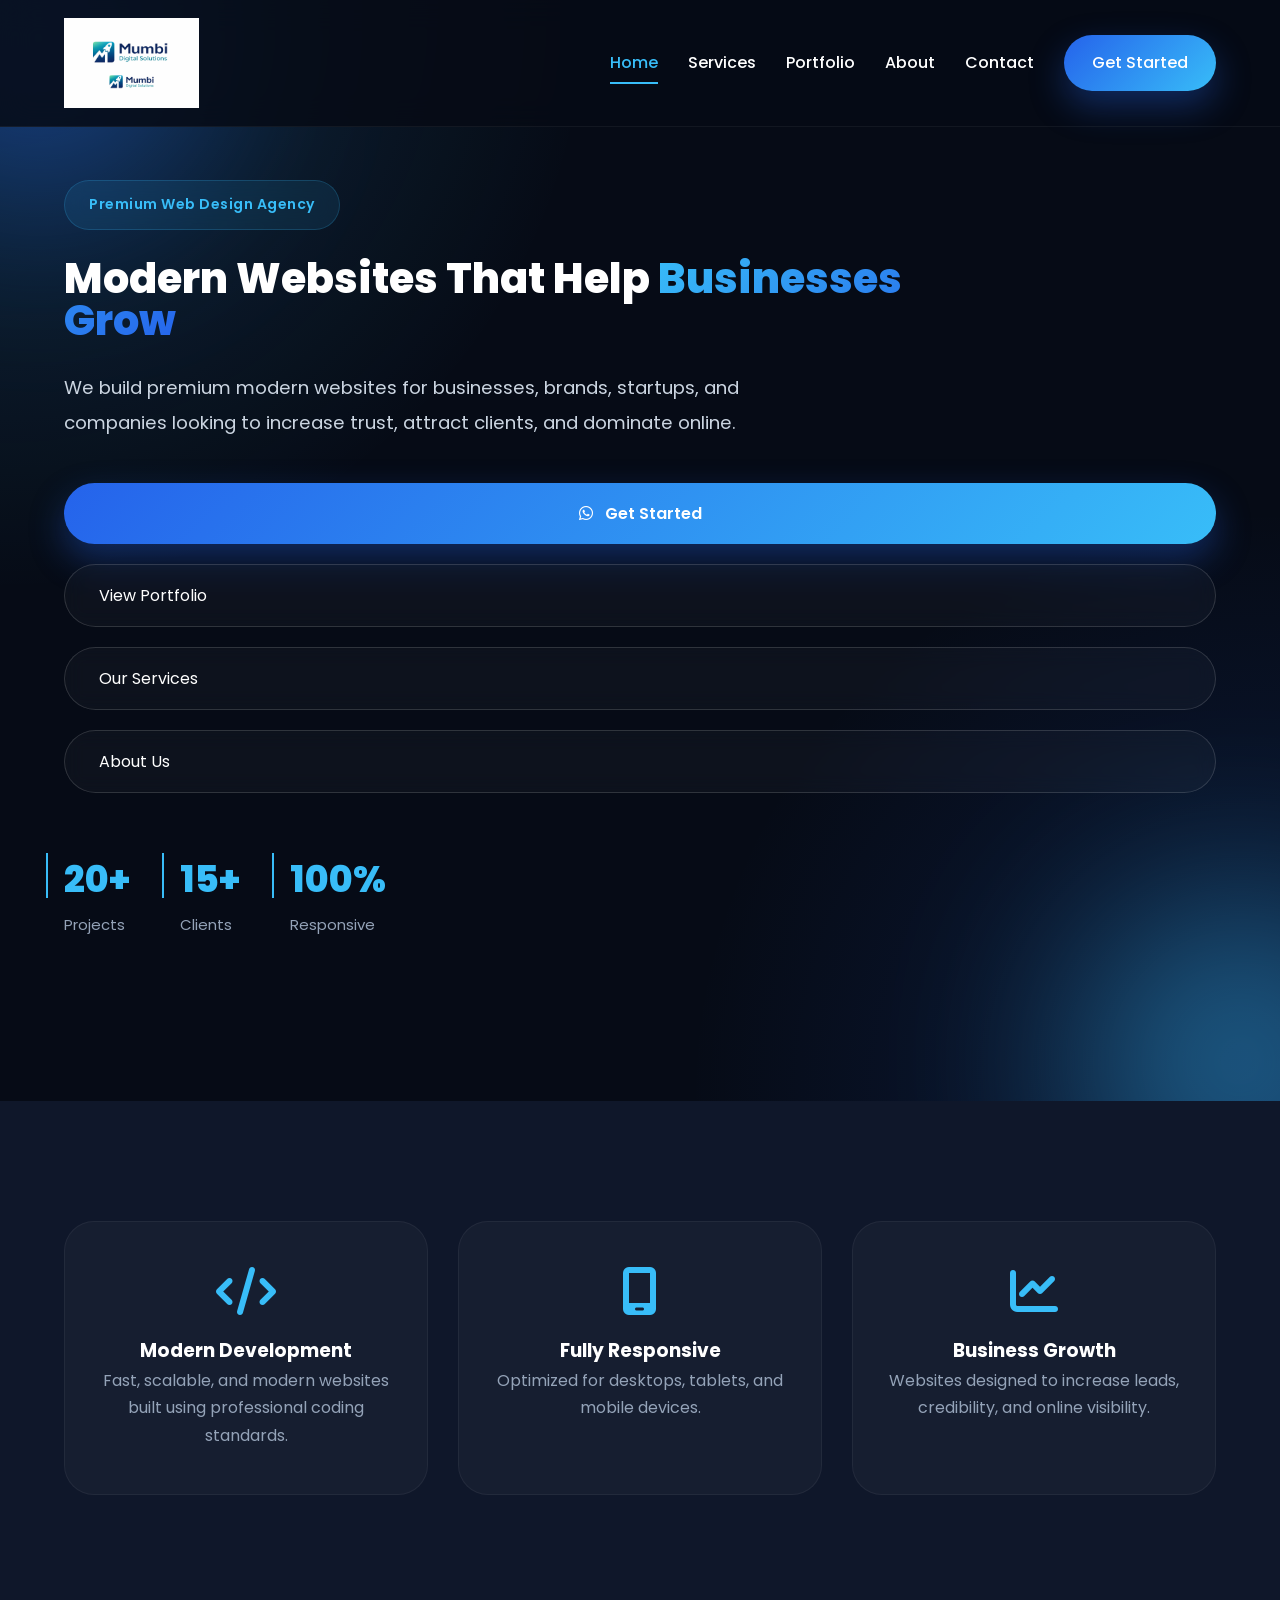
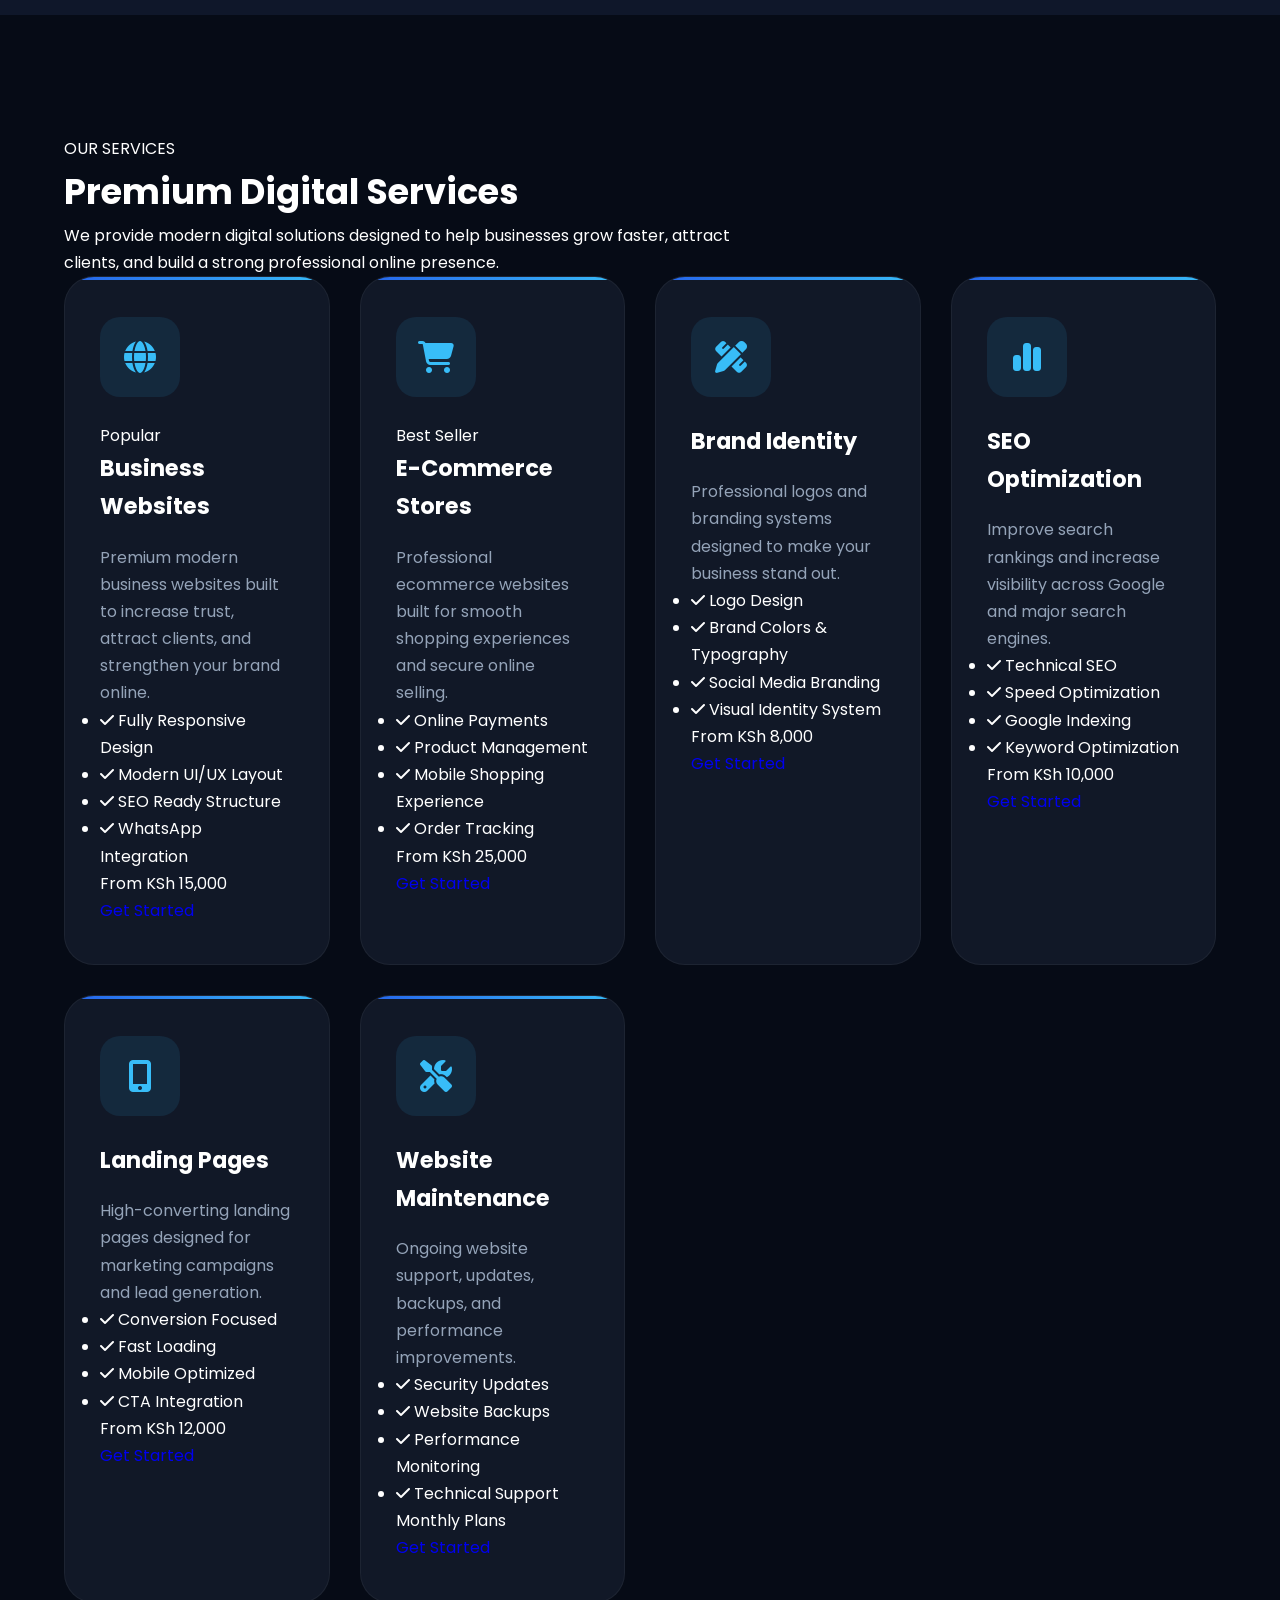
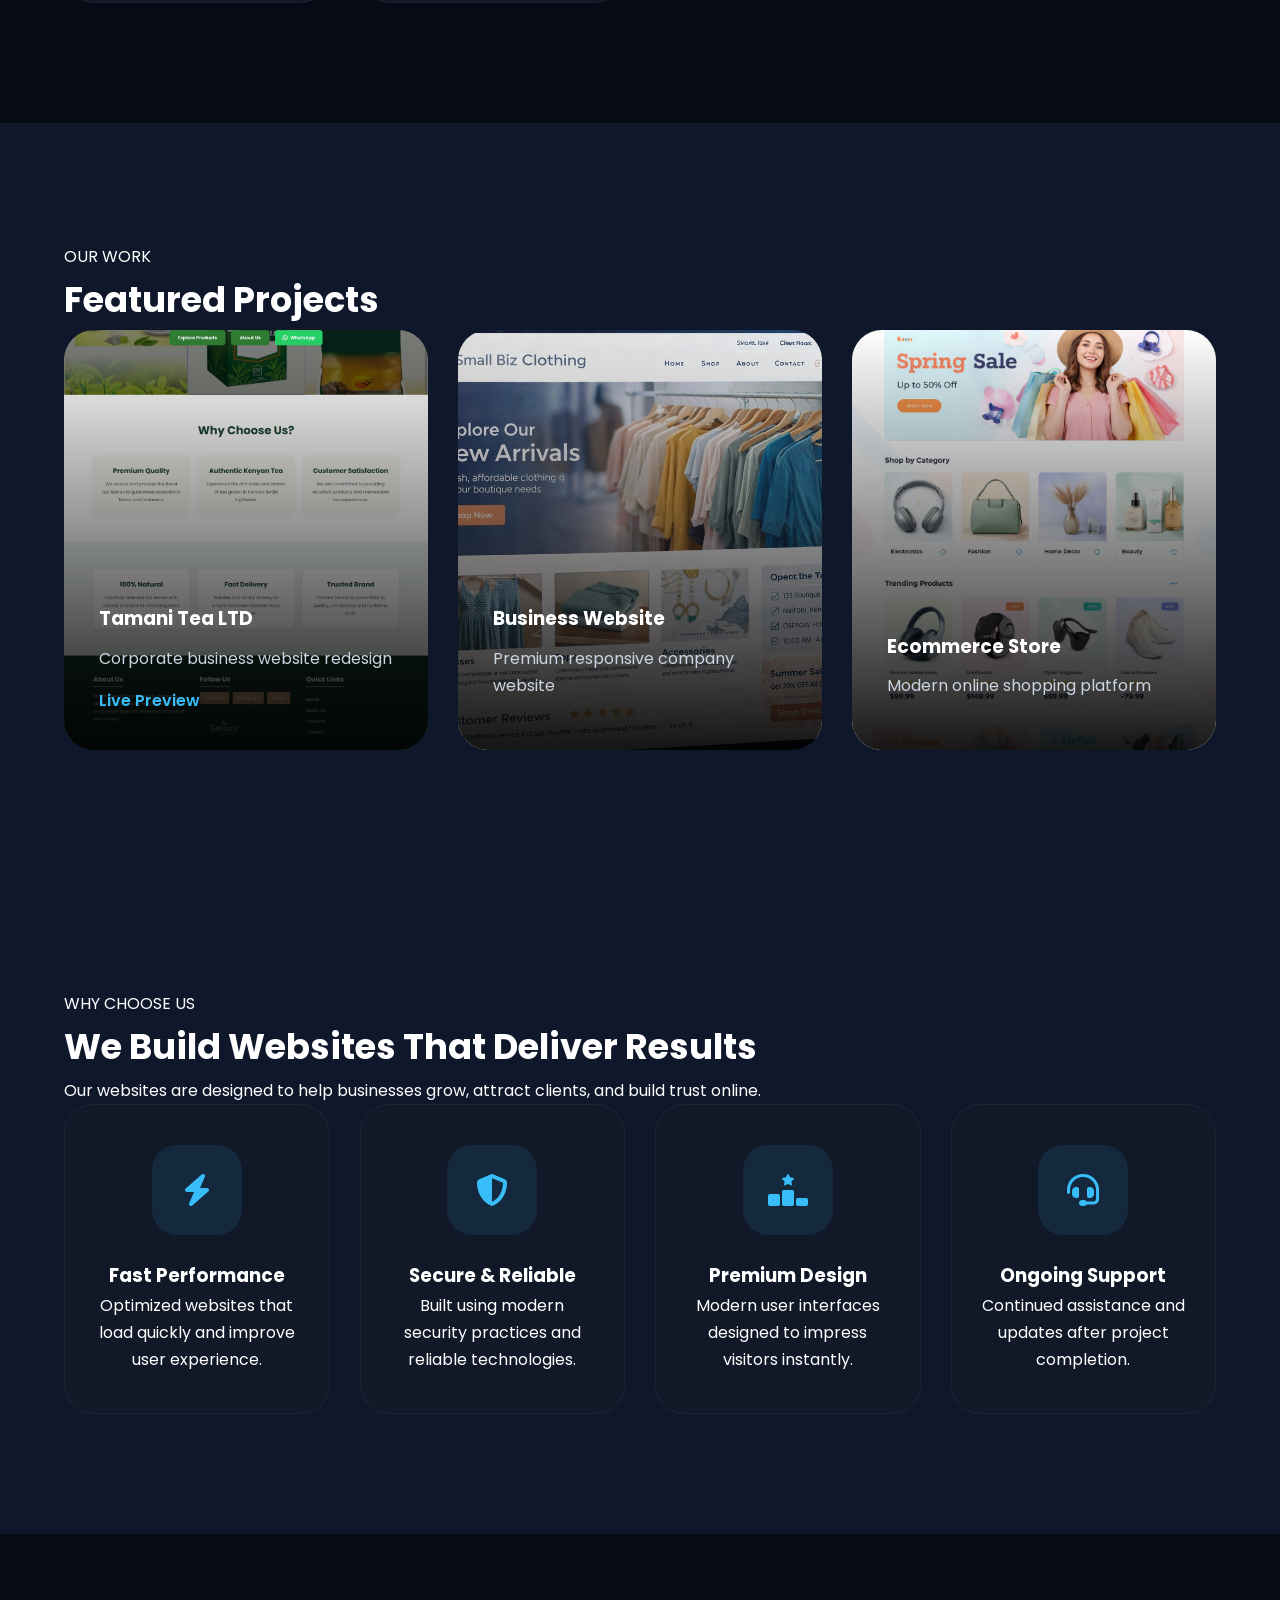
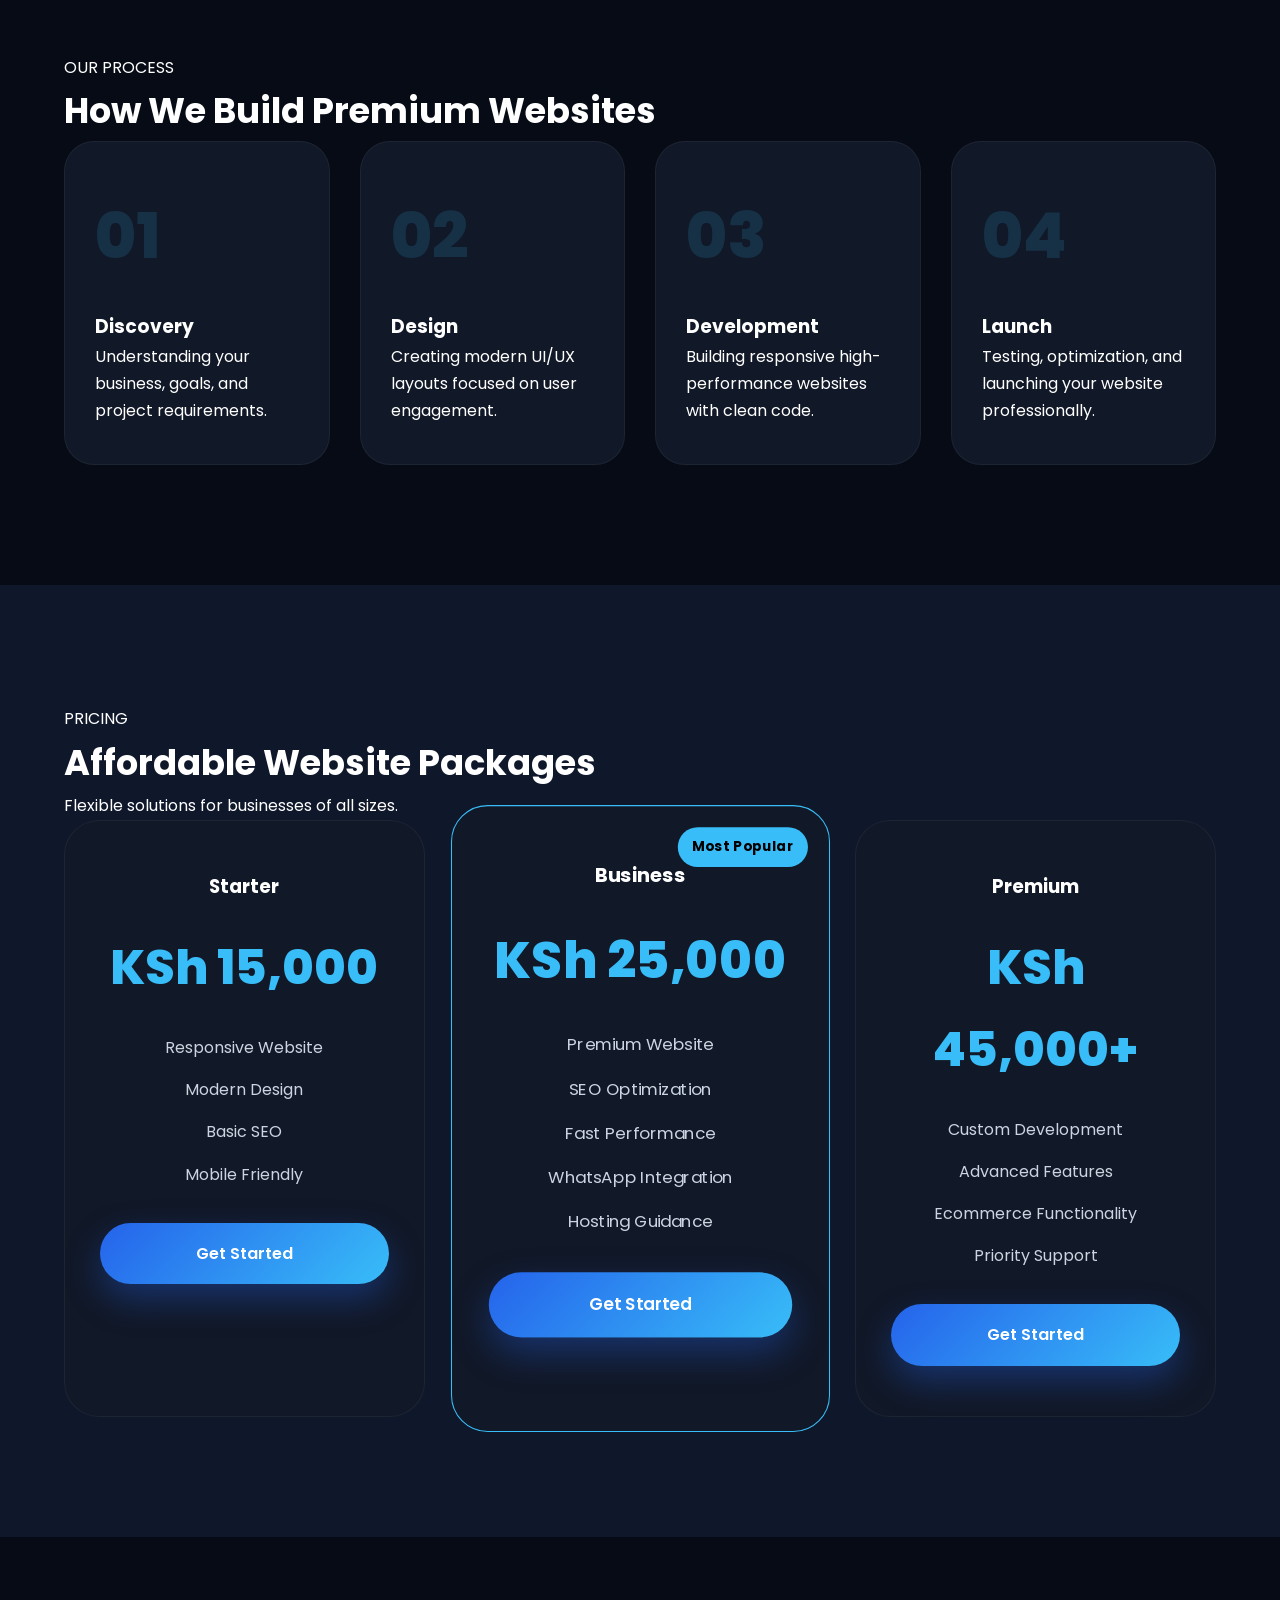
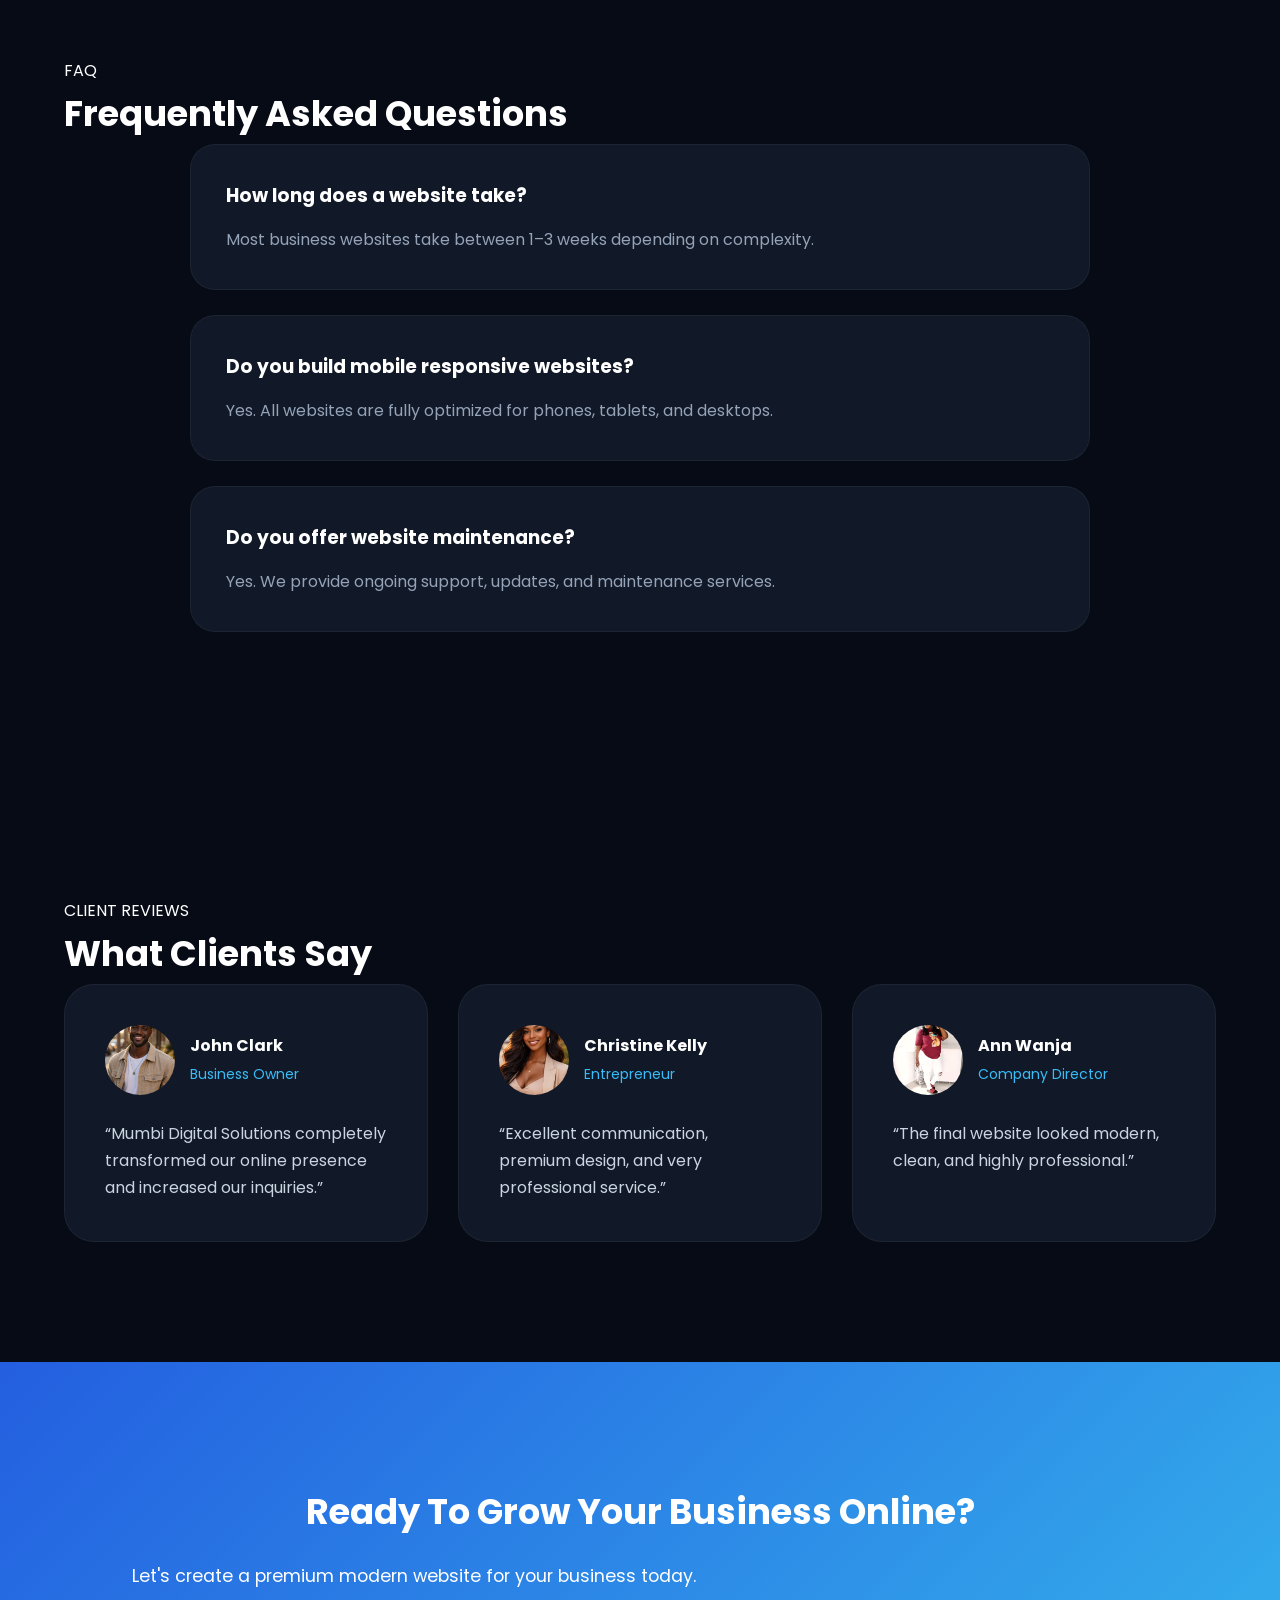
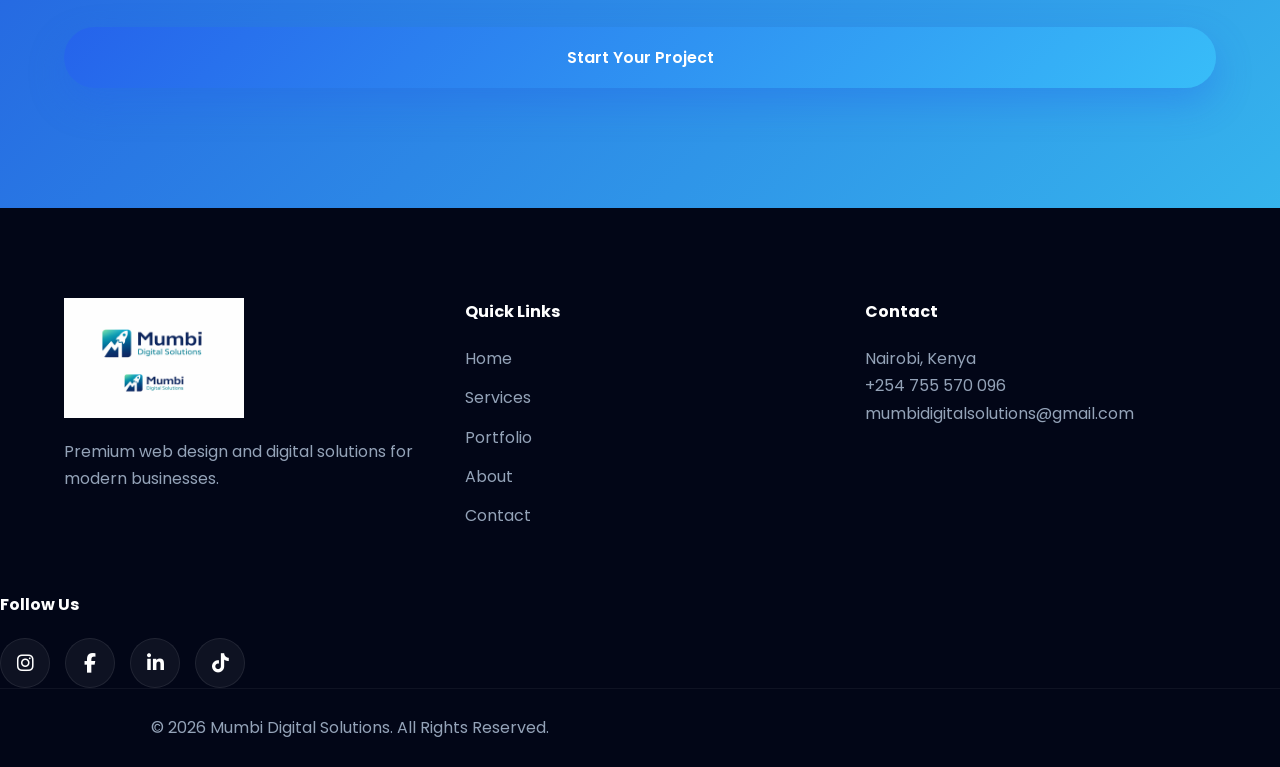
==== commit 4887d3dc: "Final premium redesign with mobile navbar and responsive fixes" ====
--- a/index.html
+++ b/index.html
@@ -33,22 +33,51 @@
 
   <div class="container nav-container">
 
-    <div class="logo">
-      <a href="index.html">
-        <img src="assets/images/logo.png"
-             alt="Mumbi Digital Solutions Logo">
+    <!-- LOGO -->
+    <a href="index.html" class="logo">
+
+      <img src="assets/images/logo.png"
+      alt="Mumbi Digital Solutions">
+
+    </a>
+
+
+    <!-- HAMBURGER -->
+    <div class="menu-toggle" id="menu-toggle">
+
+      <i class="fa-solid fa-bars"></i>
+
+    </div>
+
+
+    <!-- NAVBAR -->
+    <nav class="navbar" id="navbar">
+
+      <a href="index.html" class="active">
+        Home
       </a>
-    </div>
-
-    <nav class="navbar">
-
-      <a href="index.html" class="active">Home</a>
-      <a href="services.html">Services</a>
-      <a href="portfolio.html">Portfolio</a>
-      <a href="about.html">About</a>
-
-      <a href="contact.html" class="nav-btn">
+
+      <a href="services.html">
+        Services
+      </a>
+
+      <a href="portfolio.html">
+        Portfolio
+      </a>
+
+      <a href="about.html">
+        About
+      </a>
+
+      <a href="contact.html">
+        Contact
+      </a>
+
+      <a href="contact.html"
+      class="nav-btn">
+
         Get Started
+
       </a>
 
     </nav>
--- a/assets/css/style.css
+++ b/assets/css/style.css
@@ -11,6 +11,7 @@
 html{
   scroll-behavior:smooth;
 }
+
 
 body{
   font-family:'Poppins',sans-serif;
@@ -18,6 +19,9 @@
   color:#fff;
   overflow-x:hidden;
   line-height:1.7;
+}
+p{
+  max-width:700px;
 }
 
 .container{
@@ -106,6 +110,89 @@
   border-radius:60px;
   box-shadow:0 15px 35px rgba(37,99,235,0.35);
 }
+/* =========================================
+   MOBILE HAMBURGER MENU
+========================================= */
+
+.menu-toggle{
+  display:none;
+  font-size:1.8rem;
+  color:#fff;
+  cursor:pointer;
+  z-index:1001;
+}
+
+
+/* MOBILE NAVIGATION */
+
+@media(max-width:768px){
+
+  .nav-container{
+    flex-direction:row;
+    justify-content:space-between;
+    align-items:center;
+  }
+
+  .logo img{
+    height:70px;
+  }
+
+  .menu-toggle{
+    display:block;
+  }
+
+  .navbar{
+    position:absolute;
+
+    top:100%;
+
+    left:0;
+
+    width:100%;
+
+    background:
+    rgba(6,11,22,0.98);
+
+    backdrop-filter:blur(15px);
+
+    flex-direction:column;
+
+    align-items:center;
+
+    gap:25px;
+
+    padding:35px 0;
+
+    border-top:
+    1px solid rgba(255,255,255,0.05);
+
+    transform:
+    translateY(-20px);
+
+    opacity:0;
+
+    visibility:hidden;
+
+    transition:0.4s ease;
+
+    z-index:999;
+  }
+
+  .navbar.active{
+    opacity:1;
+    visibility:visible;
+    transform:translateY(0);
+  }
+
+  .navbar a{
+    font-size:1rem;
+  }
+
+  .nav-btn{
+    margin-top:10px;
+  }
+
+}
 
 
 /* =========================
@@ -123,32 +210,7 @@
   background:#060b16;
 }
 
-/* =========================
-   HERO BACKGROUND SLIDER
-========================= */
-
-.hero-slider{
-  position:absolute;
-  inset:0;
-  z-index:-2;
-}
-
-.hero-slide{
-  position:absolute;
-  inset:0;
-
-  opacity:0;
-
-  background-size:cover;
-  background-position:center;
-  background-repeat:no-repeat;
-
-  transform:scale(1.08);
-
-  animation:
-  heroSlider 20s infinite,
-  heroZoom 20s infinite;
-}
+
 
 /* ===== SLIDES ===== */
 
@@ -247,19 +309,9 @@
 
 }
 
-}
-
-@keyframes heroZoom{
-
-  0%{
-    transform:scale(1.08);
-  }
-
-  100%{
-    transform:scale(1.18);
-  }
-
-}
+
+
+
 
 /* =========================
    HERO OVERLAY
@@ -544,11 +596,11 @@
 
 @media(max-width:768px){
 
-  .hero{
-    min-height:auto;
-    padding-top:170px;
-    padding-bottom:100px;
-  }
+.hero{
+  min-height:auto;
+  padding-top:140px;
+  padding-bottom:80px;
+}
 
   .hero-text h1{
     font-size:2.8rem;
@@ -1279,19 +1331,30 @@
 
 @media(max-width:768px){
 
-  section{
-    padding:80px 0;
+  .header{
+    padding:10px 0;
   }
 
   .nav-container{
     flex-direction:column;
-    gap:20px;
+    gap:15px;
+  }
+
+  .logo img{
+    height:70px;
   }
 
   .navbar{
+    gap:15px;
     flex-wrap:wrap;
     justify-content:center;
   }
+
+  .navbar a{
+    font-size:14px;
+  }
+
+}
 
   .hero{
     padding-top:180px;
@@ -1622,13 +1685,13 @@
 .contact-section{
   background:#060b16;
 }
-
-.contact-grid{
+.contact-container{
   display:grid;
   grid-template-columns:1fr 1fr;
-  gap:60px;
+  gap:50px;
   align-items:start;
 }
+
 
 /* LEFT */
 
@@ -1658,6 +1721,7 @@
   border:1px solid rgba(255,255,255,0.05);
 
   transition:0.4s;
+  min-height:140px;
 }
 
 .contact-card:hover{
@@ -2132,7 +2196,9 @@
 }
 
 .social-icons a:hover{
-  transform:translateY(-6px);
+  transform:
+  translateY(-6px)
+  scale(1.08);
 
   background:linear-gradient(
   135deg,
@@ -2142,5 +2208,115 @@
   border-color:#38bdf8;
 
   box-shadow:
-  0 15px 30px rgba(37,99,235,0.35);
-}+  0 15px 35px rgba(37,99,235,0.45);
+}
+/* =========================================
+   CONTACT PAGE MOBILE FIX
+========================================= */
+
+@media(max-width:768px){
+
+  .contact-hero{
+    padding-top:160px;
+    padding-bottom:90px;
+    text-align:center;
+  }
+
+  .contact-hero h1{
+    font-size:2.5rem;
+    line-height:1.2;
+  }
+
+  .contact-hero p{
+    font-size:1rem;
+    width:100%;
+  }
+
+  .contact-container{
+    grid-template-columns:1fr;
+    gap:40px;
+  }
+
+  .contact-info-box,
+  .contact-form-box{
+    padding:30px 22px;
+    border-radius:25px;
+  }
+
+  .contact-form-box form{
+    width:100%;
+  }
+
+  .input-group input,
+  .input-group textarea{
+    font-size:15px;
+    padding:16px;
+  }
+
+  .contact-form-box .btn-primary{
+    width:100%;
+    justify-content:center;
+  }
+
+  .contact-info-item{
+    align-items:flex-start;
+    gap:15px;
+  }
+
+  .contact-info-item i{
+    width:55px;
+    height:55px;
+    font-size:1.1rem;
+  }
+
+  .footer-container{
+    grid-template-columns:1fr;
+    text-align:center;
+    gap:40px;
+  }
+
+  .footer-logo img{
+    margin:auto;
+    margin-bottom:20px;
+  }
+
+  .footer-socials{
+    justify-content:center;
+  }
+
+}
+
+
+/* =========================================
+   EXTRA SMALL DEVICES
+========================================= */
+
+@media(max-width:480px){
+
+  .contact-hero h1{
+    font-size:2rem;
+  }
+
+  .contact-form-box,
+  .contact-info-box{
+    padding:25px 18px;
+  }
+
+  .input-group input,
+  .input-group textarea{
+    padding:14px;
+    border-radius:14px;
+  }
+
+  .btn-primary,
+  .btn-secondary{
+    width:100%;
+  }
+
+}
+/* STICKY HEADER EFFECT */
+
+.header.sticky{
+  background:rgba(6,11,22,0.96);
+  box-shadow:0 10px 30px rgba(0,0,0,0.35);
+}
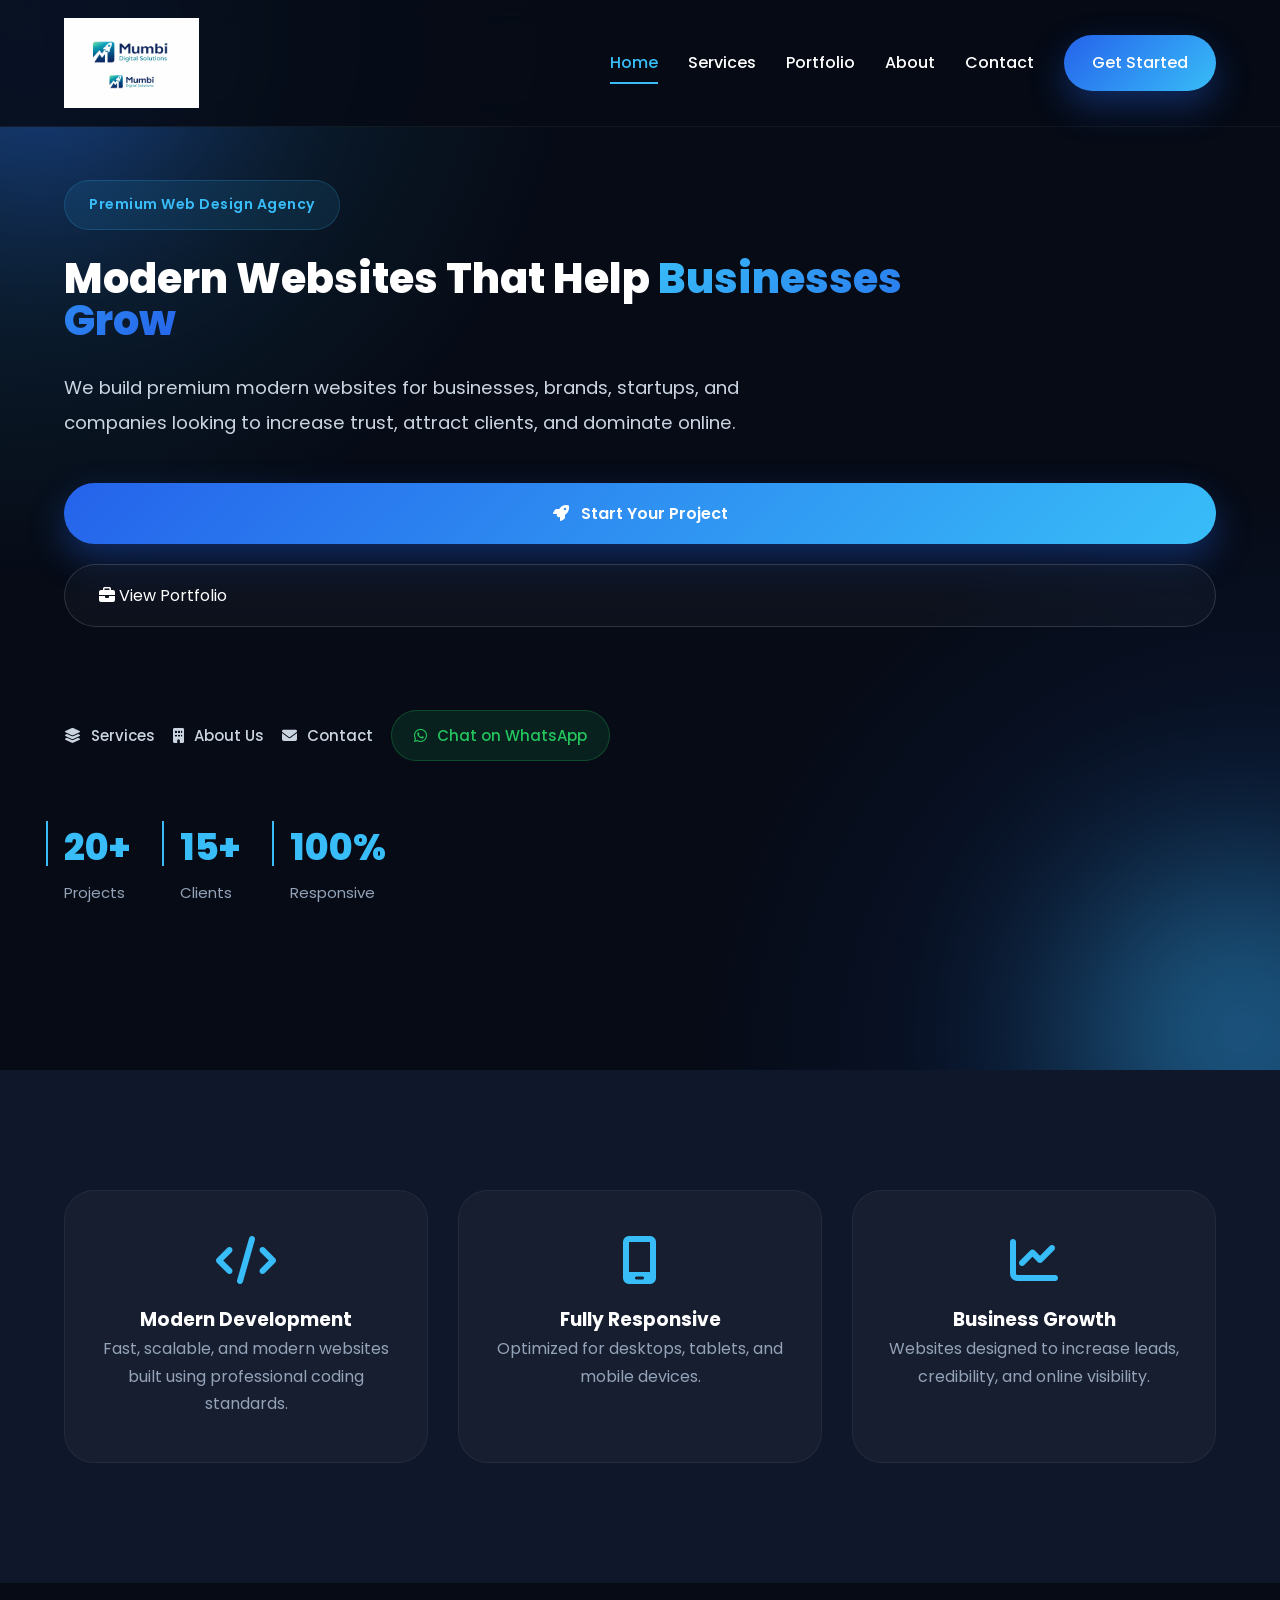
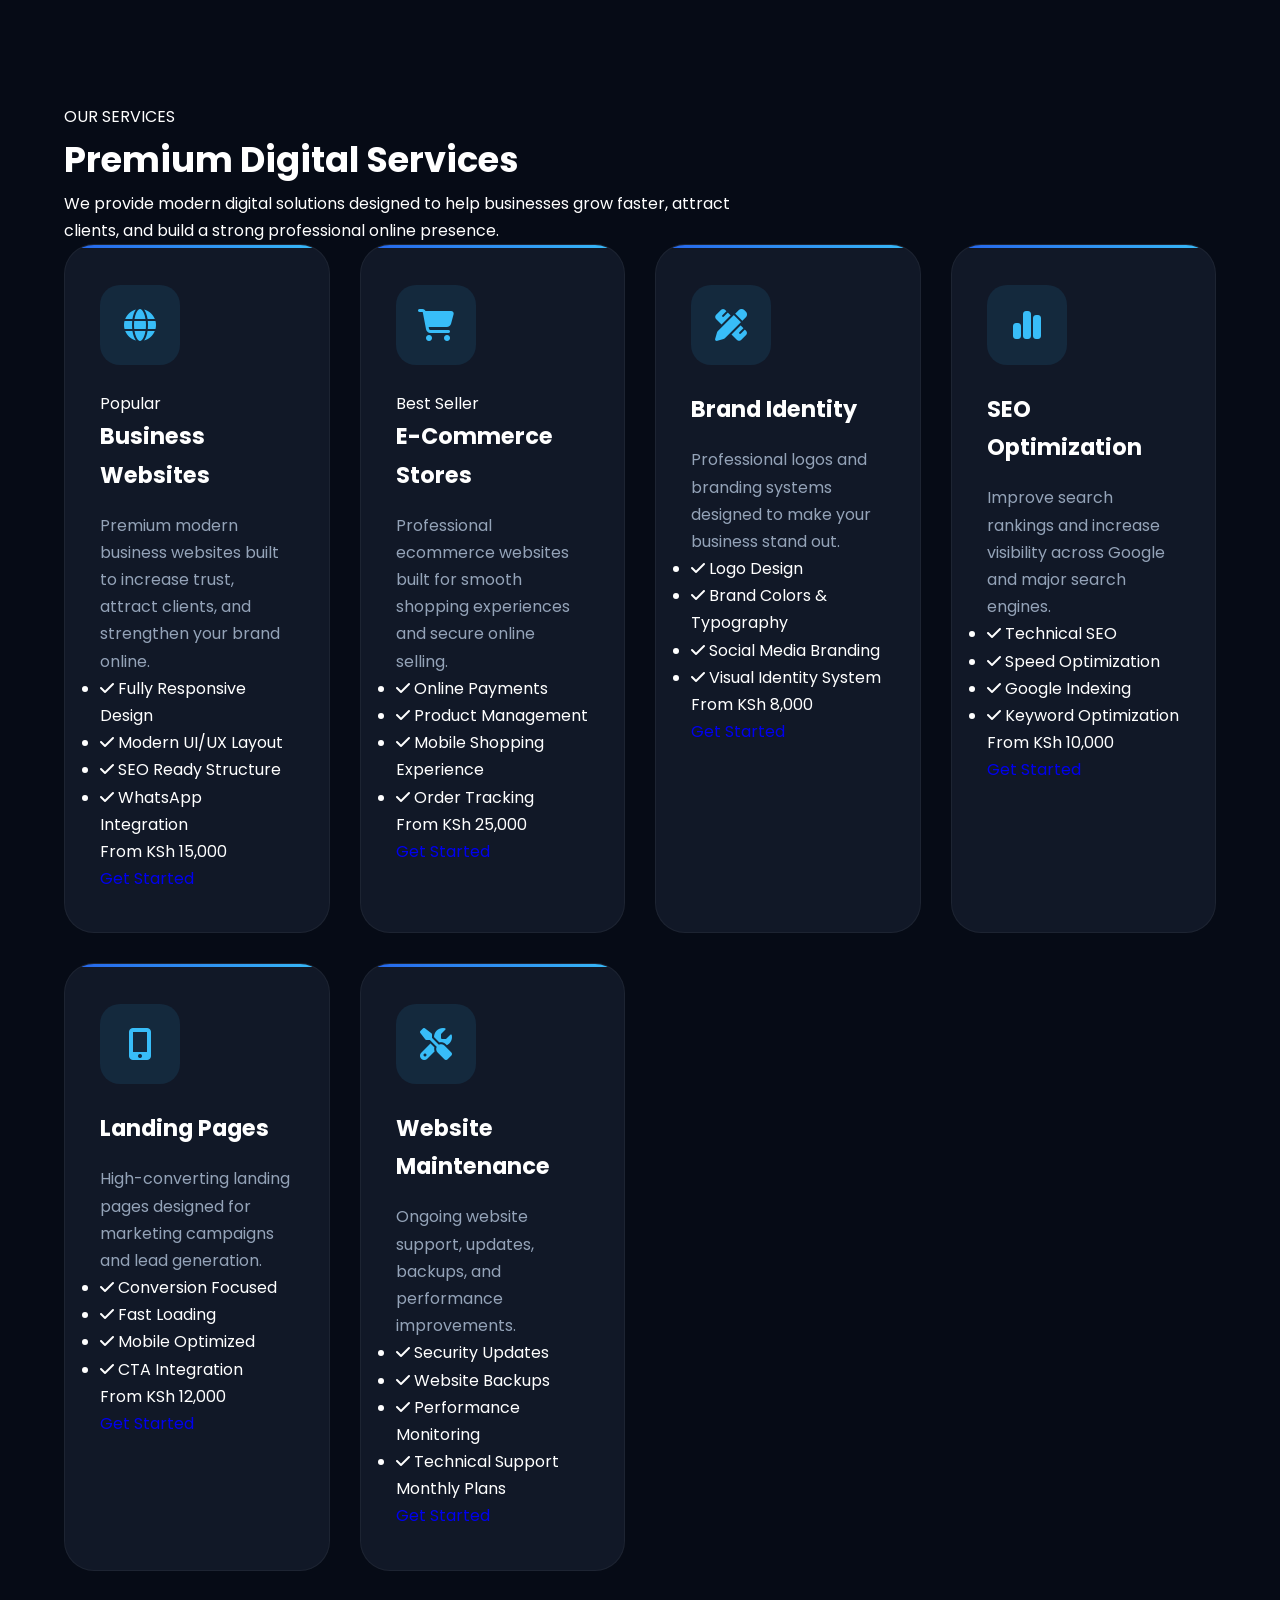
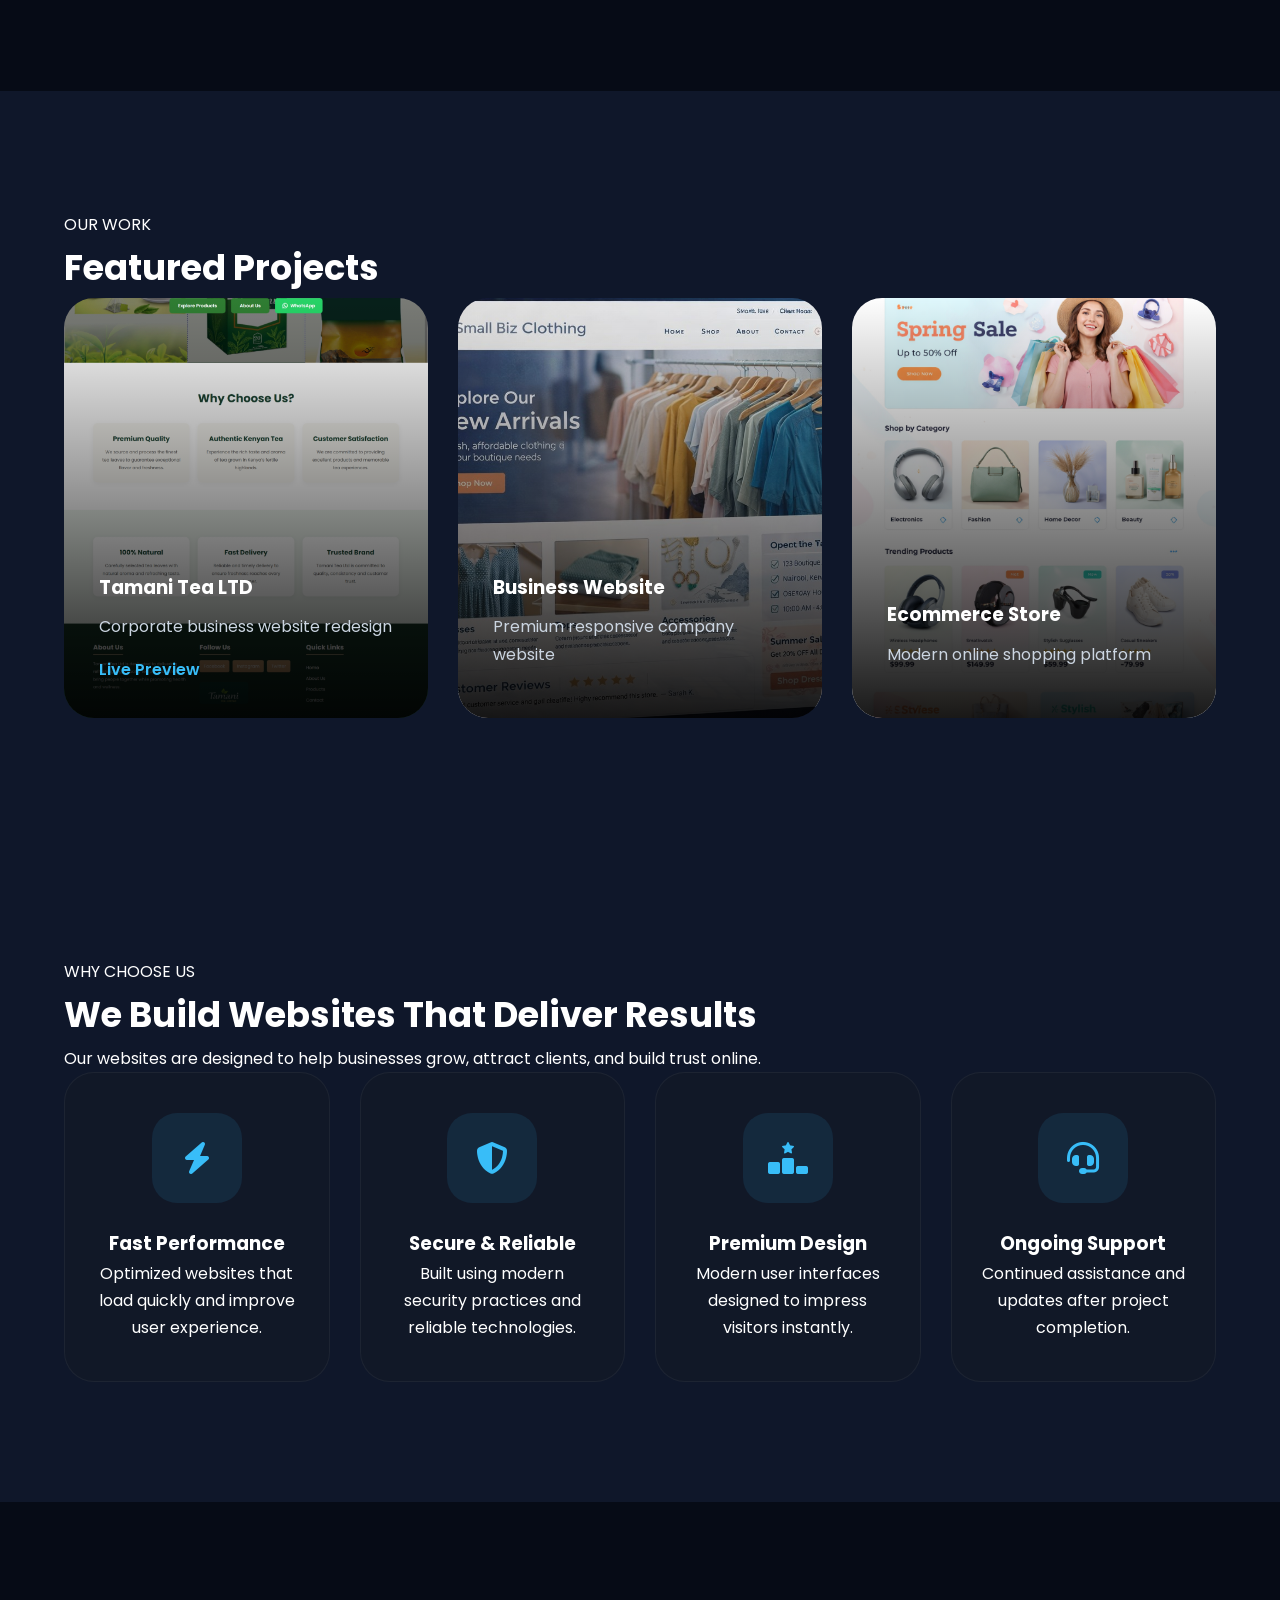
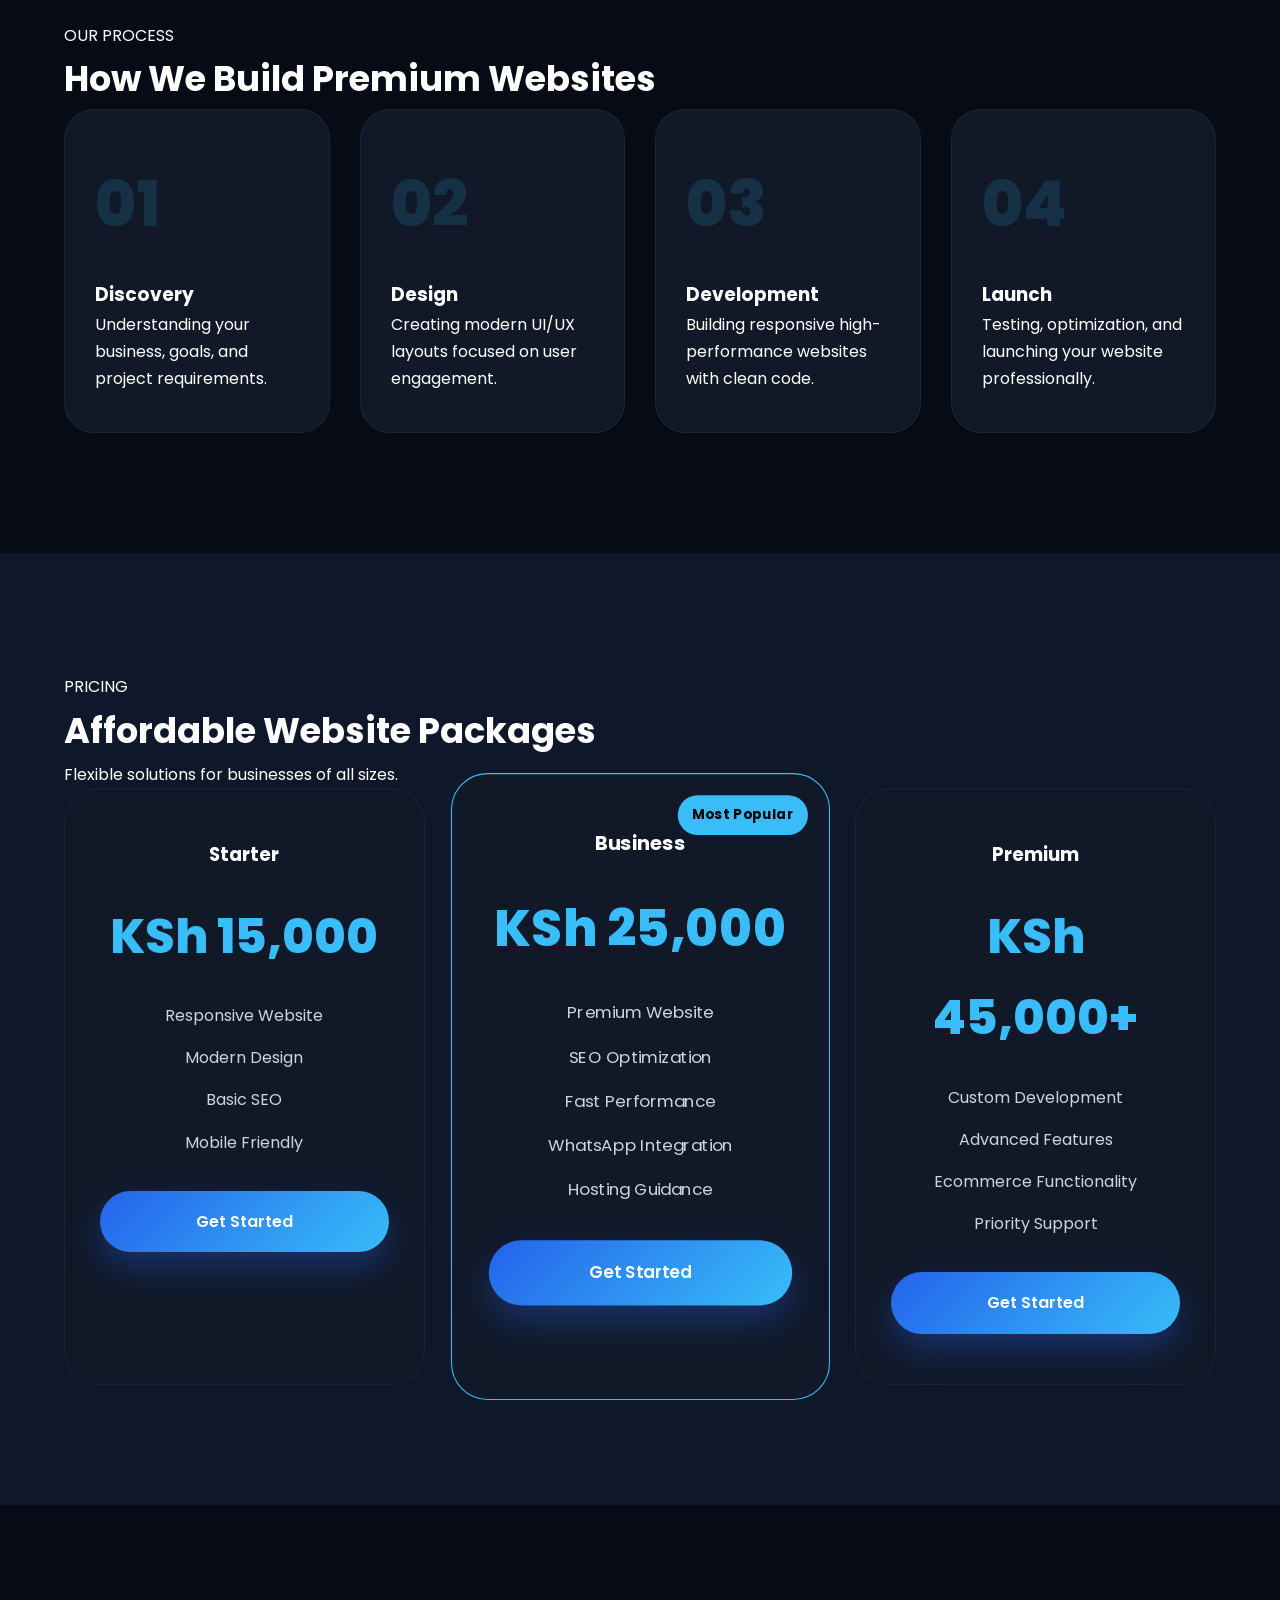
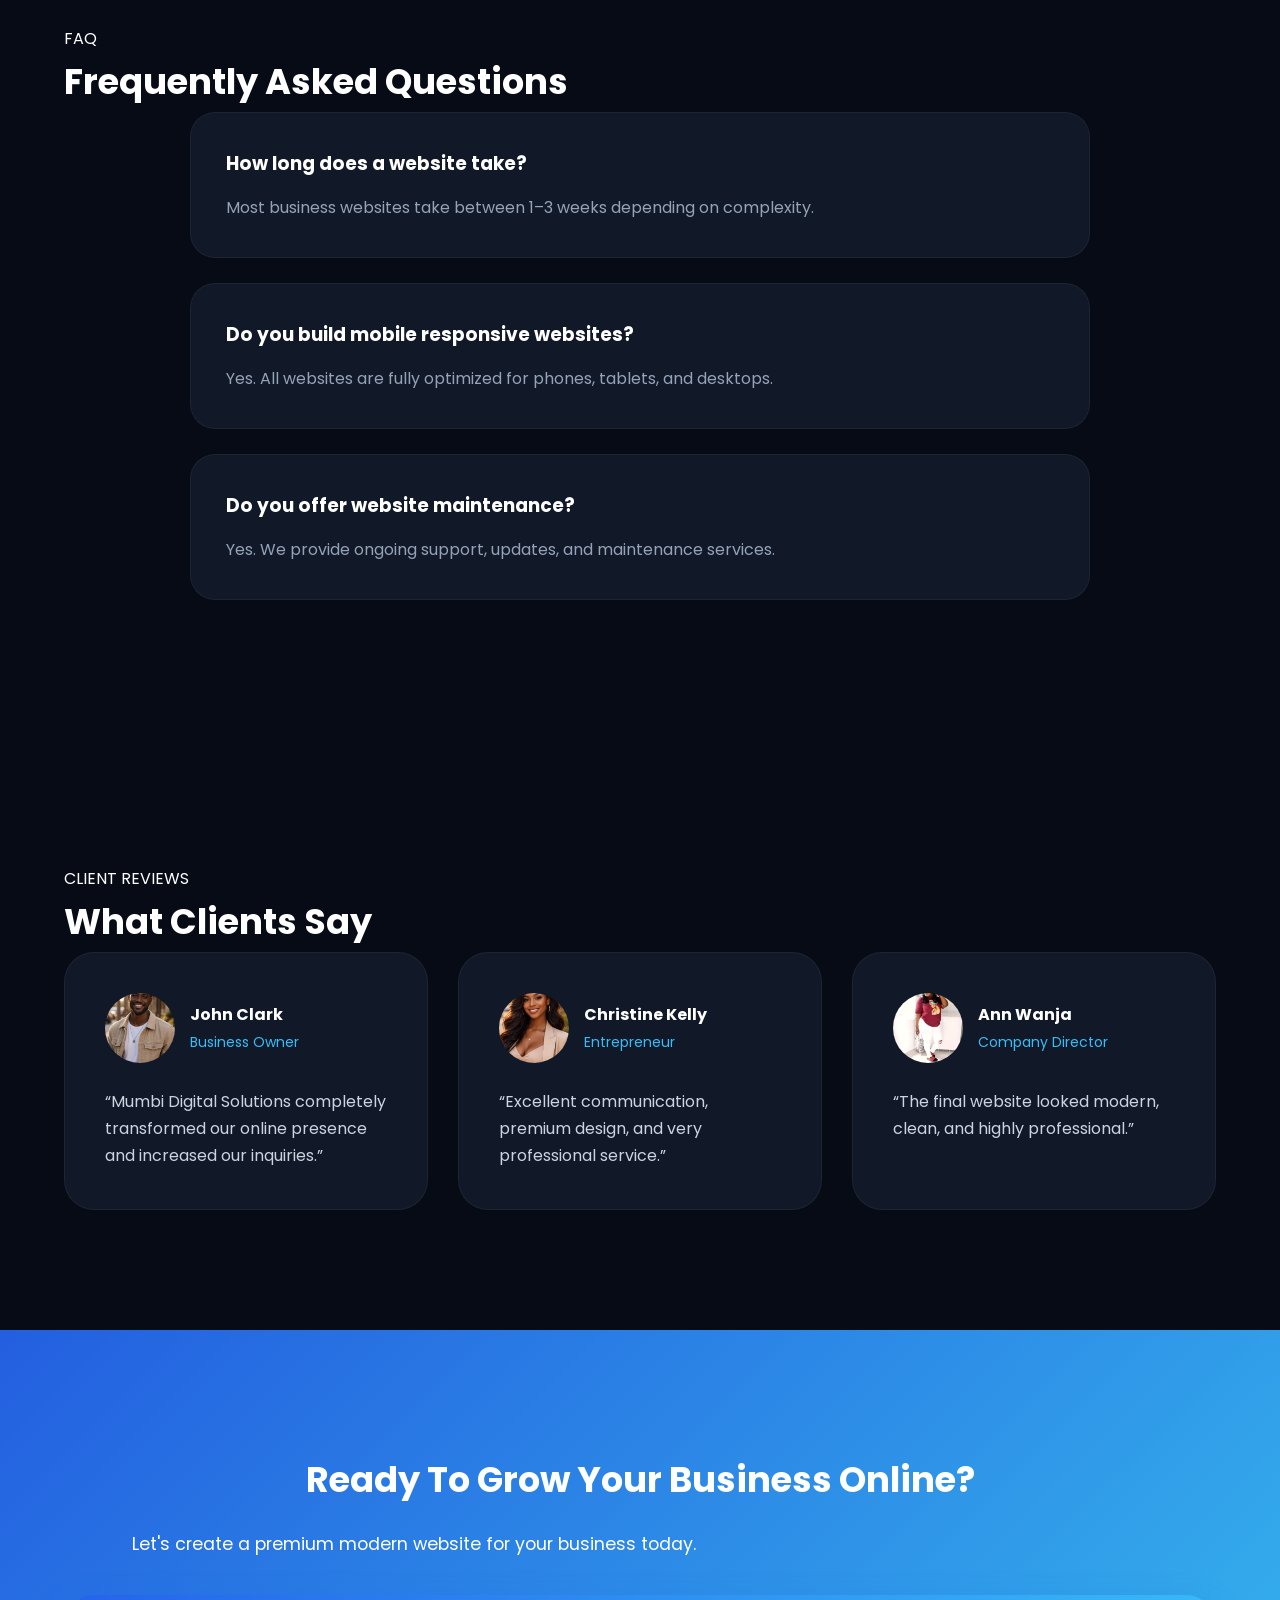
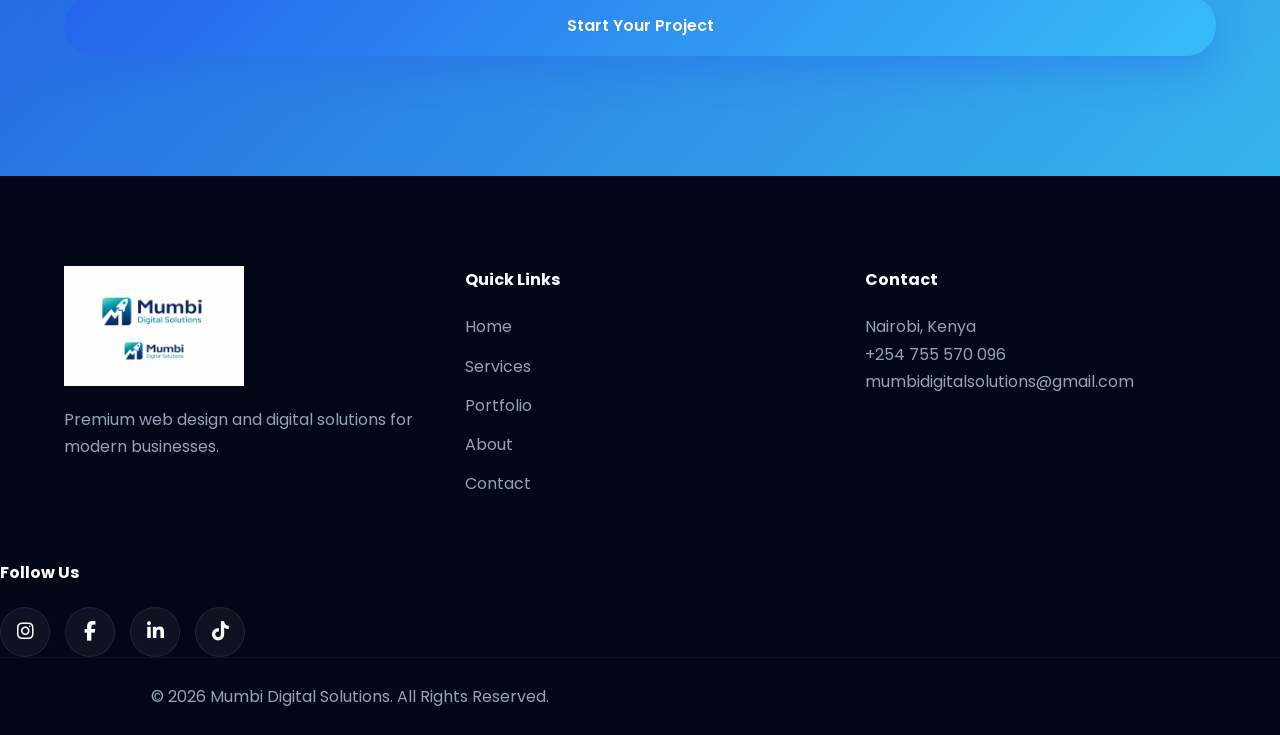
==== commit 249744f5: "Updated index page hero button section,style.css, portfolio page and mobile navigation" ====
--- a/index.html
+++ b/index.html
@@ -125,40 +125,74 @@
         increase trust, attract clients, and dominate online.
       </p>
 
-      <div class="hero-buttons">
-
-        <a href="https://wa.me/254755570096"
-           target="_blank"
-           class="btn-primary">
-
-          <i class="fa-brands fa-whatsapp"></i>
-          Get Started
-
-        </a>
-
-        <a href="portfolio.html"
-           class="btn-secondary">
-
-          View Portfolio
-
-        </a>
-
-        <a href="services.html"
-           class="btn-secondary">
-
-          Our Services
-
-        </a>
-
-        <a href="about.html"
-           class="btn-secondary">
-
-          About Us
-
-        </a>
-
-      </div>
-
+     <!-- HERO ACTIONS -->
+<div class="hero-actions">
+
+  <!-- MAIN BUTTONS -->
+  <div class="hero-buttons">
+
+    <!-- PRIMARY CTA -->
+    <a href="contact.html"
+       class="btn-primary">
+
+      <i class="fa-solid fa-rocket"></i>
+
+      Start Your Project
+
+    </a>
+
+    <!-- SECONDARY CTA -->
+    <a href="portfolio.html"
+       class="btn-secondary">
+
+      <i class="fa-solid fa-briefcase"></i>
+
+      View Portfolio
+
+    </a>
+
+  </div>
+
+
+  <!-- QUICK LINKS -->
+  <div class="hero-mini-links">
+
+    <a href="services.html">
+
+      <i class="fa-solid fa-layer-group"></i>
+
+      Services
+
+    </a>
+
+    <a href="about.html">
+
+      <i class="fa-solid fa-building"></i>
+
+      About Us
+
+    </a>
+    <a href="contact.html">
+
+  <i class="fa-solid fa-envelope"></i>
+
+  Contact
+
+</a>
+
+    <a href="https://wa.me/254755570096?text=Hello%20Mumbi%20Digital%20Solutions,%20I%20would%20like%20to%20start%20a%20project."
+       target="_blank"
+       class="hero-whatsapp">
+
+      <i class="fa-brands fa-whatsapp"></i>
+
+      Chat on WhatsApp
+
+    </a>
+
+  </div>
+
+</div>
       <!-- STATS -->
       <div class="hero-stats">
 
--- a/assets/css/style.css
+++ b/assets/css/style.css
@@ -2320,3 +2320,106 @@
   background:rgba(6,11,22,0.96);
   box-shadow:0 10px 30px rgba(0,0,0,0.35);
 }
+/* =========================================
+   HERO ACTIONS
+========================================= */
+
+.hero-actions{
+  display:flex;
+  flex-direction:column;
+  gap:28px;
+  margin-bottom:55px;
+}
+
+/* MAIN BUTTONS */
+
+.hero-buttons{
+  display:flex;
+  gap:20px;
+  flex-wrap:wrap;
+}
+
+/* MINI LINKS */
+
+.hero-mini-links{
+  display:flex;
+  gap:18px;
+  flex-wrap:wrap;
+  align-items:center;
+}
+
+.hero-mini-links a{
+  display:inline-flex;
+  align-items:center;
+  gap:10px;
+
+  color:#cbd5e1;
+
+  font-size:15px;
+  font-weight:500;
+
+  transition:0.3s;
+}
+
+.hero-mini-links a:hover{
+  color:#38bdf8;
+  transform:translateY(-2px);
+}
+
+/* WHATSAPP */
+
+.hero-whatsapp{
+  background:rgba(34,197,94,0.12);
+
+  border:1px solid rgba(34,197,94,0.25);
+
+  padding:12px 22px;
+
+  border-radius:50px;
+
+  color:#22c55e !important;
+
+  font-weight:600;
+}
+
+.hero-whatsapp:hover{
+  background:#22c55e;
+  color:#fff !important;
+
+  box-shadow:
+  0 15px 35px rgba(34,197,94,0.35);
+}
+
+/* MOBILE */
+
+@media(max-width:768px){
+
+  .hero-buttons{
+    flex-direction:column;
+  }
+
+  .hero-mini-links{
+    justify-content:center;
+    text-align:center;
+  }
+
+}
+.portfolio-page-card:hover{
+  transform:translateY(-12px);
+
+  border-color:#38bdf8;
+
+  box-shadow:
+  0 25px 60px rgba(0,0,0,0.45),
+  0 0 30px rgba(56,189,248,0.18);
+}
+.project-badge{
+  display:inline-block;
+  padding:8px 14px;
+  background:rgba(56,189,248,0.1);
+  border:1px solid rgba(56,189,248,0.2);
+  color:#38bdf8;
+  border-radius:30px;
+  font-size:13px;
+  margin-top:15px;
+}
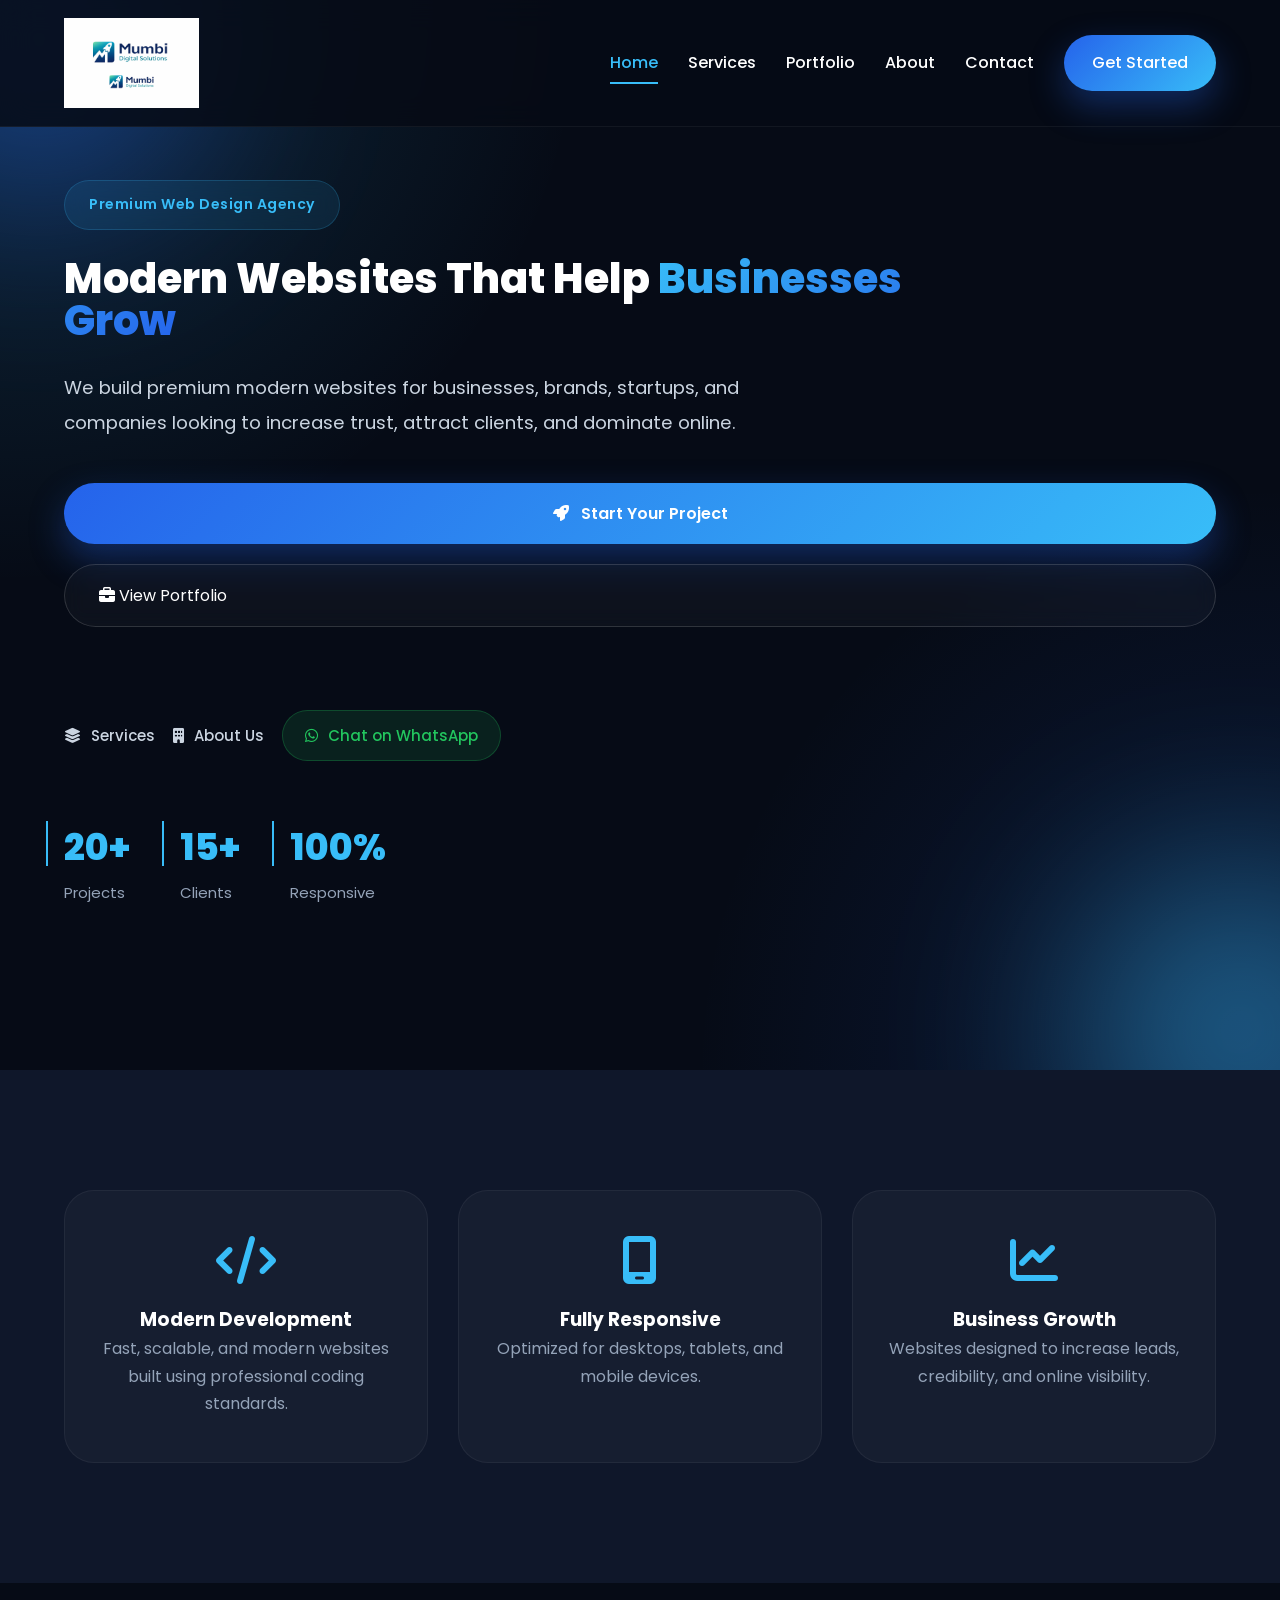
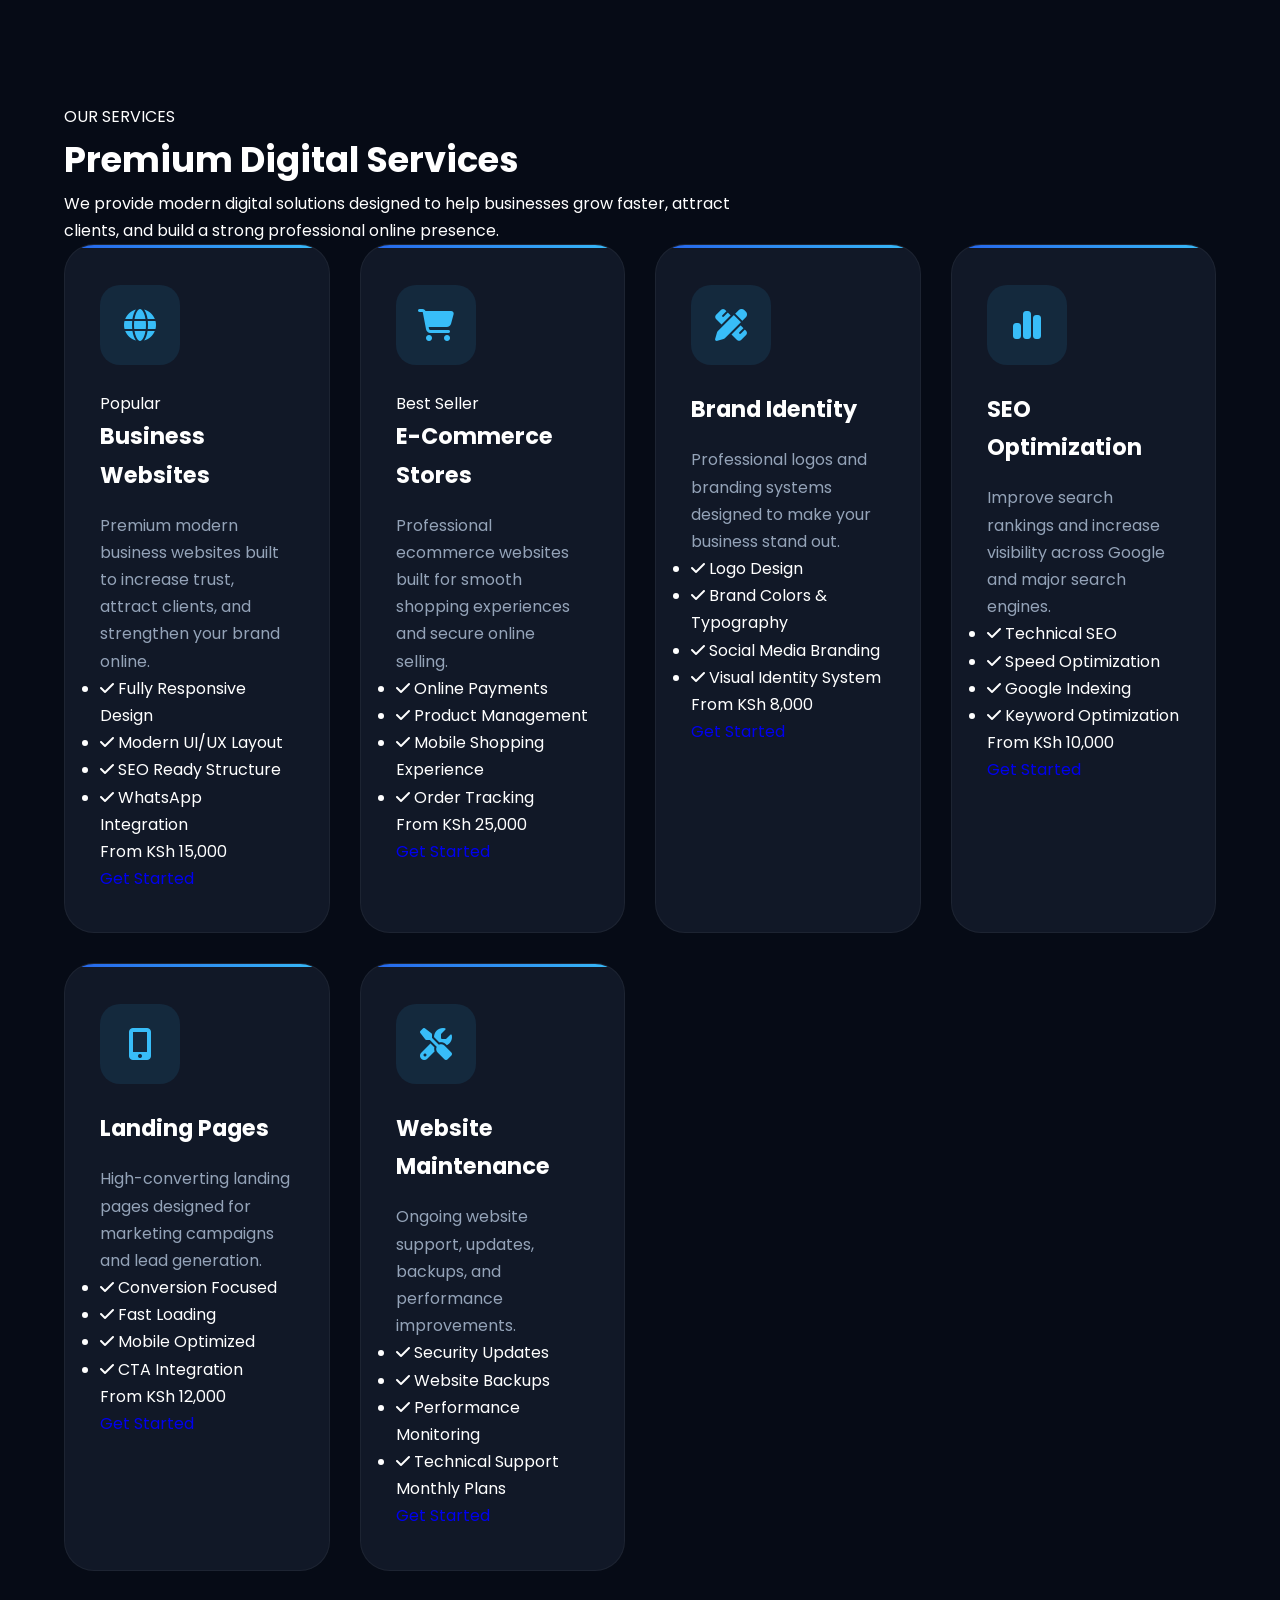
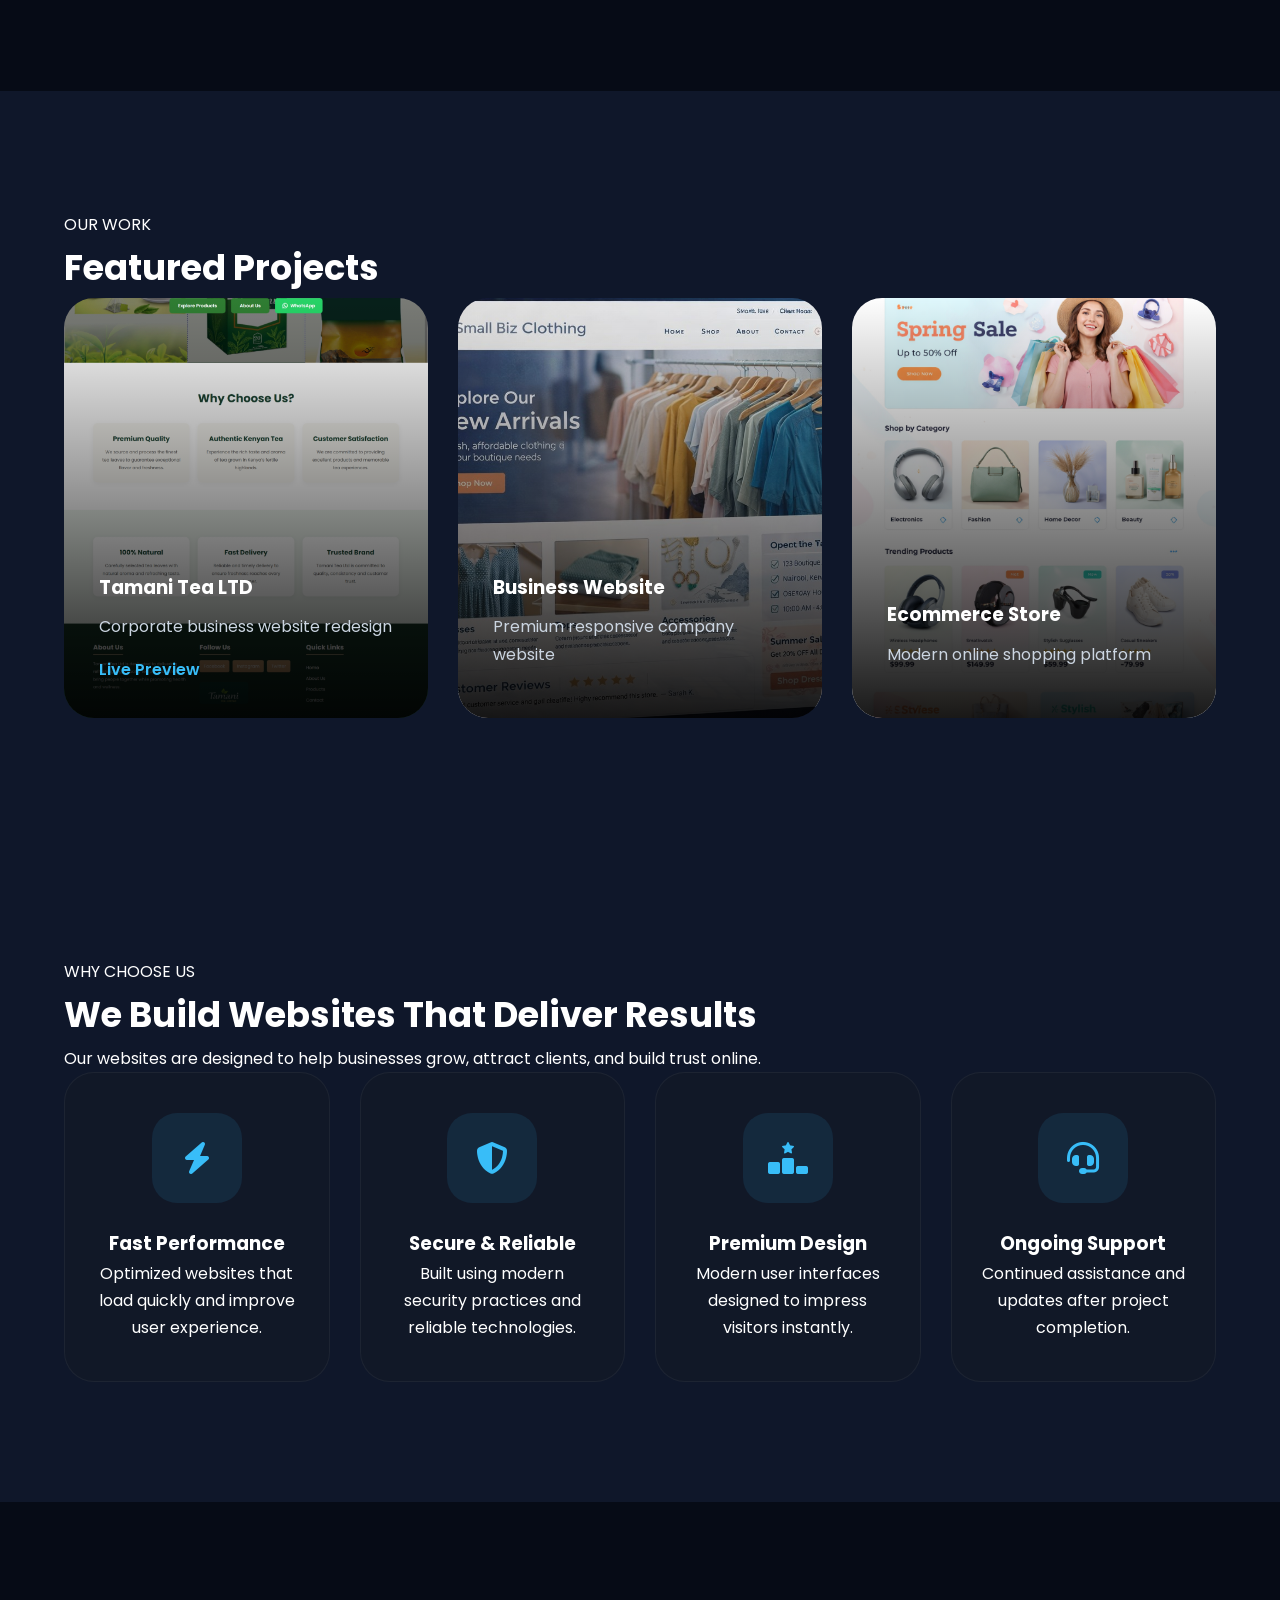
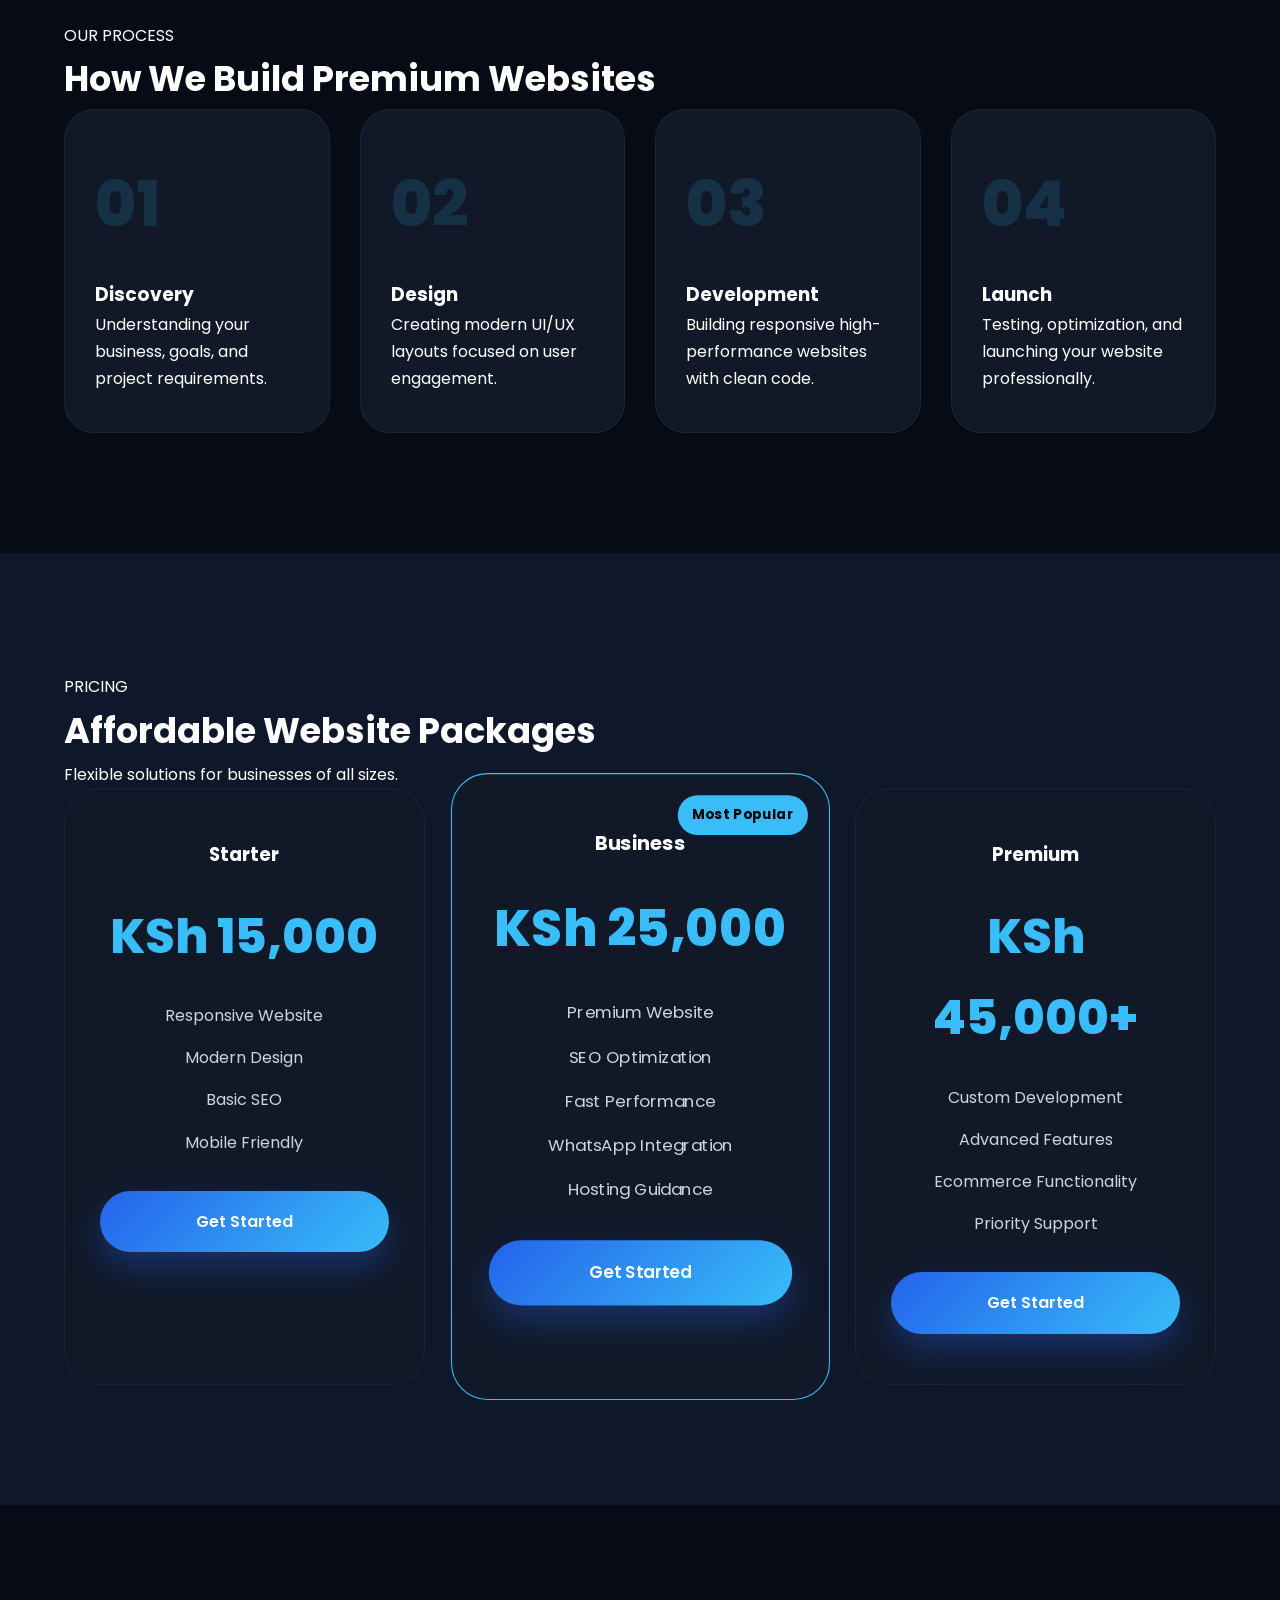
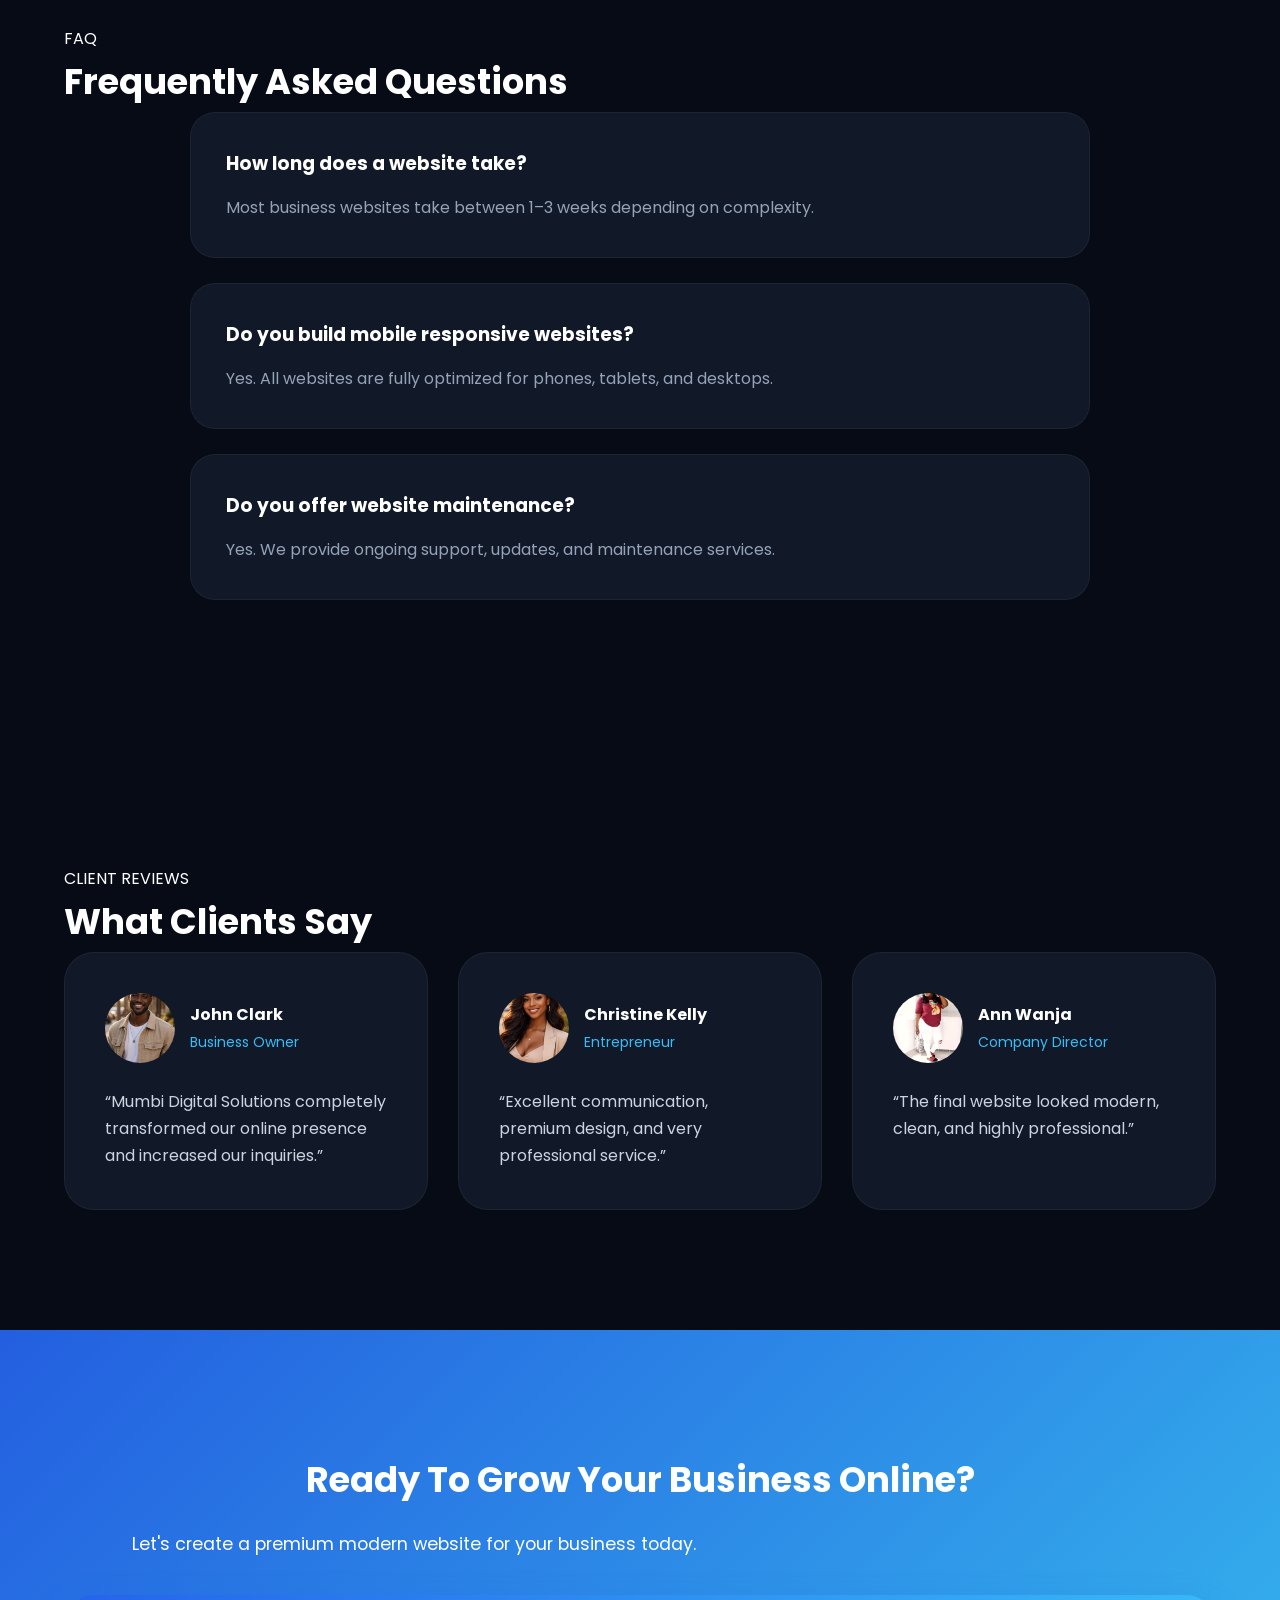
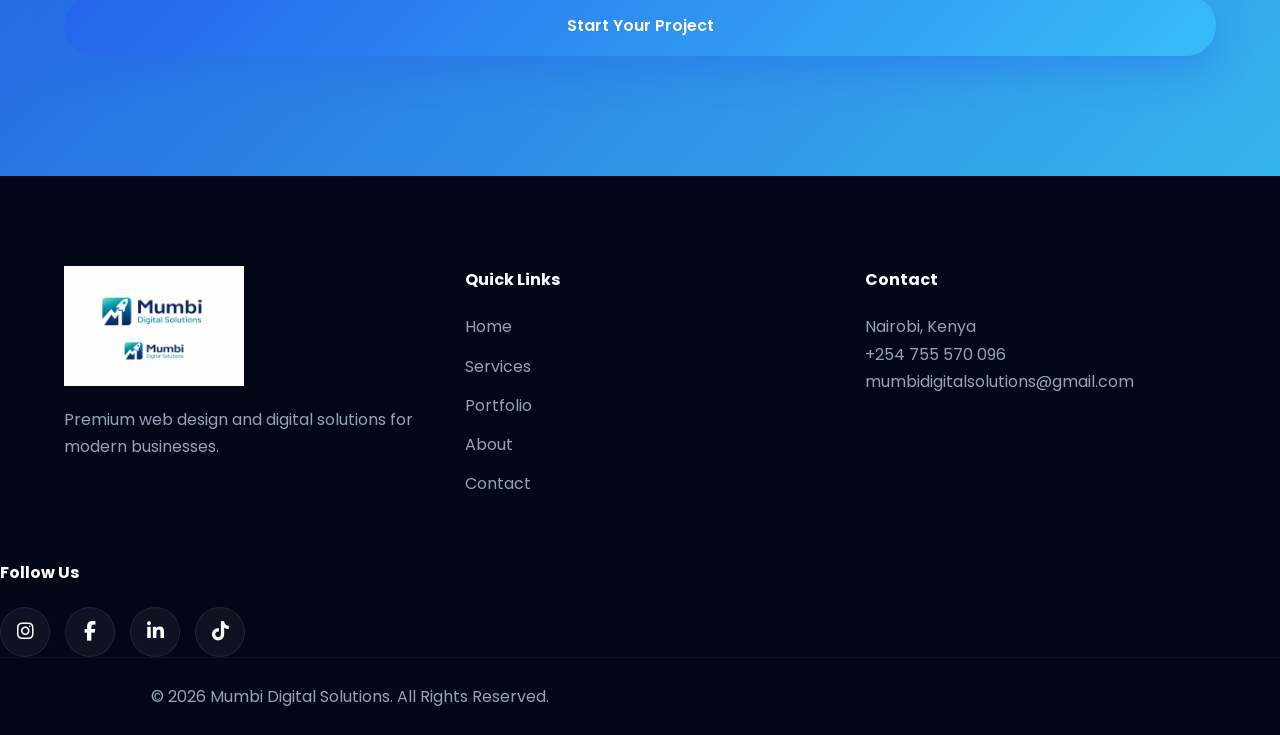
==== commit 243995c5: "Updated index.html page" ====
--- a/index.html
+++ b/index.html
@@ -172,13 +172,7 @@
       About Us
 
     </a>
-    <a href="contact.html">
-
-  <i class="fa-solid fa-envelope"></i>
-
-  Contact
-
-</a>
+
 
     <a href="https://wa.me/254755570096?text=Hello%20Mumbi%20Digital%20Solutions,%20I%20would%20like%20to%20start%20a%20project."
        target="_blank"
